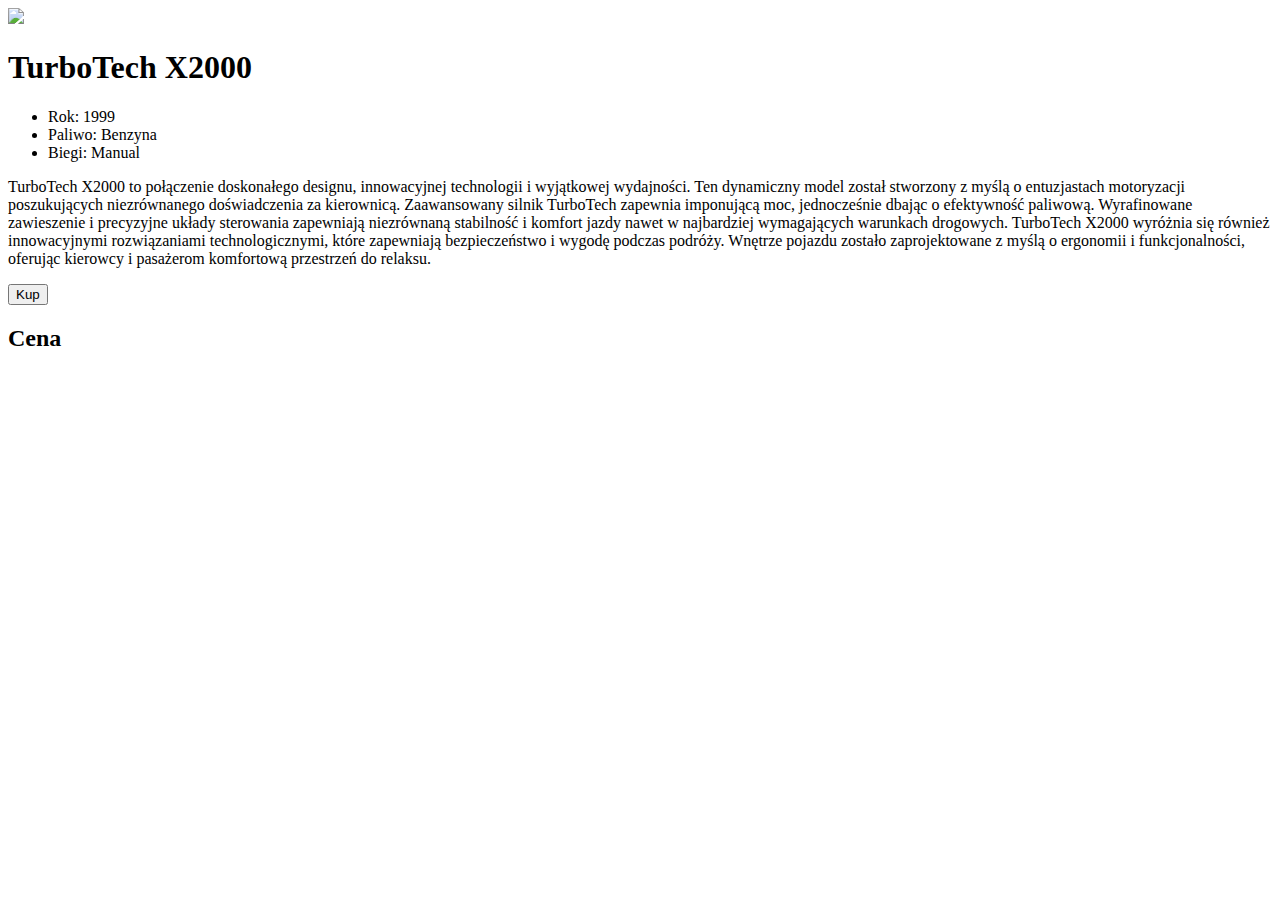
==== index.html @ 0b49db0c "praca praca" ====
<!DOCTYPE html>
<html lang="en">
<head>
    <meta charset="UTF-8">
    <meta name="viewport" content="width=device-width, initial-scale=1.0">
    <title>Document</title>
</head>
<body>


    <header></header>

    <section class="sectionpodstronaart">
        <!-- <div class="sectionpodstronaart2">
            <div class="toppodstronaart">
                <div class="zdjęciaart">
                    <div id="zdjęcie">
    
                    </div>
                </div>
    
                <div class="opispodstronaart">
                    <div class="informationsart">
                        <div id="tytul">
    
                        </div>
                        <div id="opis">
            
                        </div>
                    </div>
                </div>
            </div>
        </div>
        
        <div class="bottompodstronaart">
            <div>
                <button class="">
                    Kup
                </button>
                <h2 class="cenapodstronaart" id="cena">
                    Cena
                </h2>
            </div>
        </div> -->
        
    </section>
        
    
</body>
</html>

<script>
     function oferta(){
        // let oferta = [
        //     {
        //         tytul: "TurboTech X2000",
        //         opis: " TurboTech X2000 to połączenie doskonałego designu, innowacyjnej technologii i wyjątkowej wydajności. Ten dynamiczny model został stworzony z myślą o entuzjastach motoryzacji poszukujących niezrównanego doświadczenia za kierownicą. Zaawansowany silnik TurboTech zapewnia imponującą moc, jednocześnie dbając o efektywność paliwową. Wyrafinowane zawieszenie i precyzyjne układy sterowania zapewniają niezrównaną stabilność i komfort jazdy nawet w najbardziej wymagających warunkach drogowych. TurboTech X2000 wyróżnia się również innowacyjnymi rozwiązaniami technologicznymi, które zapewniają bezpieczeństwo i wygodę podczas podróży. Wnętrze pojazdu zostało zaprojektowane z myślą o ergonomii i funkcjonalności, oferując kierowcy i pasażerom komfortową przestrzeń do relaksu.",
        //         url: "https://static.scientificamerican.com/sciam/cache/file/2AE14CDD-1265-470C-9B15F49024186C10_source.jpg?w=600",
        //         nazwa: "Fiat 126 Maluch",
        //         rok: "1999",
        //         biegi: "Manual",
        //         paliwo: "Benzyna",
        //         cena: 1000
        //     },
            
        // ]
        // for(i=0; i<oferta.length; i++){
        //     let tytul = oferta[i].tytul;
        //     let opis = oferta[i].opis;
        //     let url = oferta[i].url;
        //     let rok1 = oferta[i].rok;
        //     let biegi1 = oferta[i].biegi;
        //     let paliwo1 = oferta[i].paliwo;


        //     let div_1 = document.createElement("div")
        //     let div_2 = document.createElement("div")
        //     let div_3 = document.createElement("div")
        //     let div_4 = document.createElement("div")
        //     let div_5 = document.createElement("div")
        //     let div_6 = document.createElement("div")
        //     let div_7 = document.createElement("div")
        //     let div_8 = document.createElement("div")
        //     let div_9 = document.createElement("div")
        //     let div_10 = document.createElement("div")


        //     let h2 = document.createElement("h2")
        //     let p = document.createElement("p")
        //     let img = document.createElement("img")
        //     let opis_lista = document.createElement("ul")
        //     let rok = document.createElement("li");
        //     let biegi = document.createElement("li");
        //     let paliwo = document.createElement("li");

        //     // rok.classList.add("rok");
        //     // biegi.classList.add("biegi");
        //     // paliwo.classList.add("paliwo");

        //     div_1.classList.add("sectionpodstronaart2")
        //     div_2.classList.add("toppodstronaart")
        //     div_3.classList.add("zdjęciaart")
        //     div_4.classList.add("zdjęcie")
        //     div_5.classList.add("opispodstronaart")
        //     div_6.classList.add("informationsart")
        //     div_7.classList.add("tytul")
        //     div_8.classList.add("opis")
        //     div_9.classList.add("bottompodstronaart")
        //     // div_10.classList.add("")

        //     h2.innerText = tytul;
        //     p.innerText = opis;
        //     img.src = url;
        //     rok.innerText = rok1;
        //     biegi.innerText = biegi1;
        //     paliwo.innerText = paliwo1;


            
            
            
        //     document.getElementById("section").appendChild(div_1).appendChild(div_2).appendChild(div_3).appendChild(div_4).appendChild(img)

        //     document.getElementById("section").appendChild(div_1).appendChild(div_2).appendChild(div_5).appendChild(div_6).appendChild(div_7).appendChild(tytul)

        //     document.getElementById("section").appendChild(div_1).appendChild(div_2).appendChild(div_5).appendChild(div_6).appendChild(div_8).appendChild(opis)

        //     document.getElementById("section").appendChild(div_1).appendChild(div_9).appendChild(cena)



        // }

            let oferta = [
                {
                    url: "https://www.dolina-noteci.pl/data/include/img/news/1674561198.jpg",
                    tytul: "TurboTech X2000",
                    rok: "1999",
                    biegi: "Manual",
                    paliwo: "Benzyna",
                    cena: 1000,
                    opis: " TurboTech X2000 to połączenie doskonałego designu, innowacyjnej technologii i wyjątkowej wydajności. Ten dynamiczny model został stworzony z myślą o entuzjastach motoryzacji poszukujących niezrównanego doświadczenia za kierownicą. Zaawansowany silnik TurboTech zapewnia imponującą moc, jednocześnie dbając o efektywność paliwową. Wyrafinowane zawieszenie i precyzyjne układy sterowania zapewniają niezrównaną stabilność i komfort jazdy nawet w najbardziej wymagających warunkach drogowych. TurboTech X2000 wyróżnia się również innowacyjnymi rozwiązaniami technologicznymi, które zapewniają bezpieczeństwo i wygodę podczas podróży. Wnętrze pojazdu zostało zaprojektowane z myślą o ergonomii i funkcjonalności, oferując kierowcy i pasażerom komfortową przestrzeń do relaksu.",
                }
            ]

            let singleProduct = document.querySelector(".sectionpodstronaart");
            for(let i = 0; i<oferta.length; i++){
                let newProduct = document.createElement("article")
                newProduct.innerHTML = `
                <div class="sectionpodstronaart2">
                    <div class="toppodstronaart">
                        <div class="zdjęciaart">
                            <div id="zdjęcie">
                                <img src="${oferta[i].url}">
                            </div>
                        </div>
                    
                        <div class="opispodstronaart">
                            <div class="informationsart">
                                <div id="tytul">
                                    <h1>${oferta[i].tytul}</h1>
                                </div>
                                <div id="opis_div">
                                    <ul id="lista">
                                        <li>Rok: ${oferta[i].rok}</li>
                                        <li>Paliwo: ${oferta[i].paliwo}</li>
                                        <li>Biegi: ${oferta[i].biegi}</li>
                                    </ul>
                                    <p id="opis">
                                        ${oferta[i].opis}
                                    </p>
                                </div>
                            </div>
                        </div>
                    </div>
                </div>
                
                <div class="bottompodstronaart">
                    <div>
                        <button class="">
                            Kup
                        </button>
                        <h2 class="cenapodstronaart" id="cena">
                            Cena
                        </h2>
                    </div>
                </div>
                `;
                singleProduct.appendChild(newProduct);            
            }

     }

     oferta()
</script>
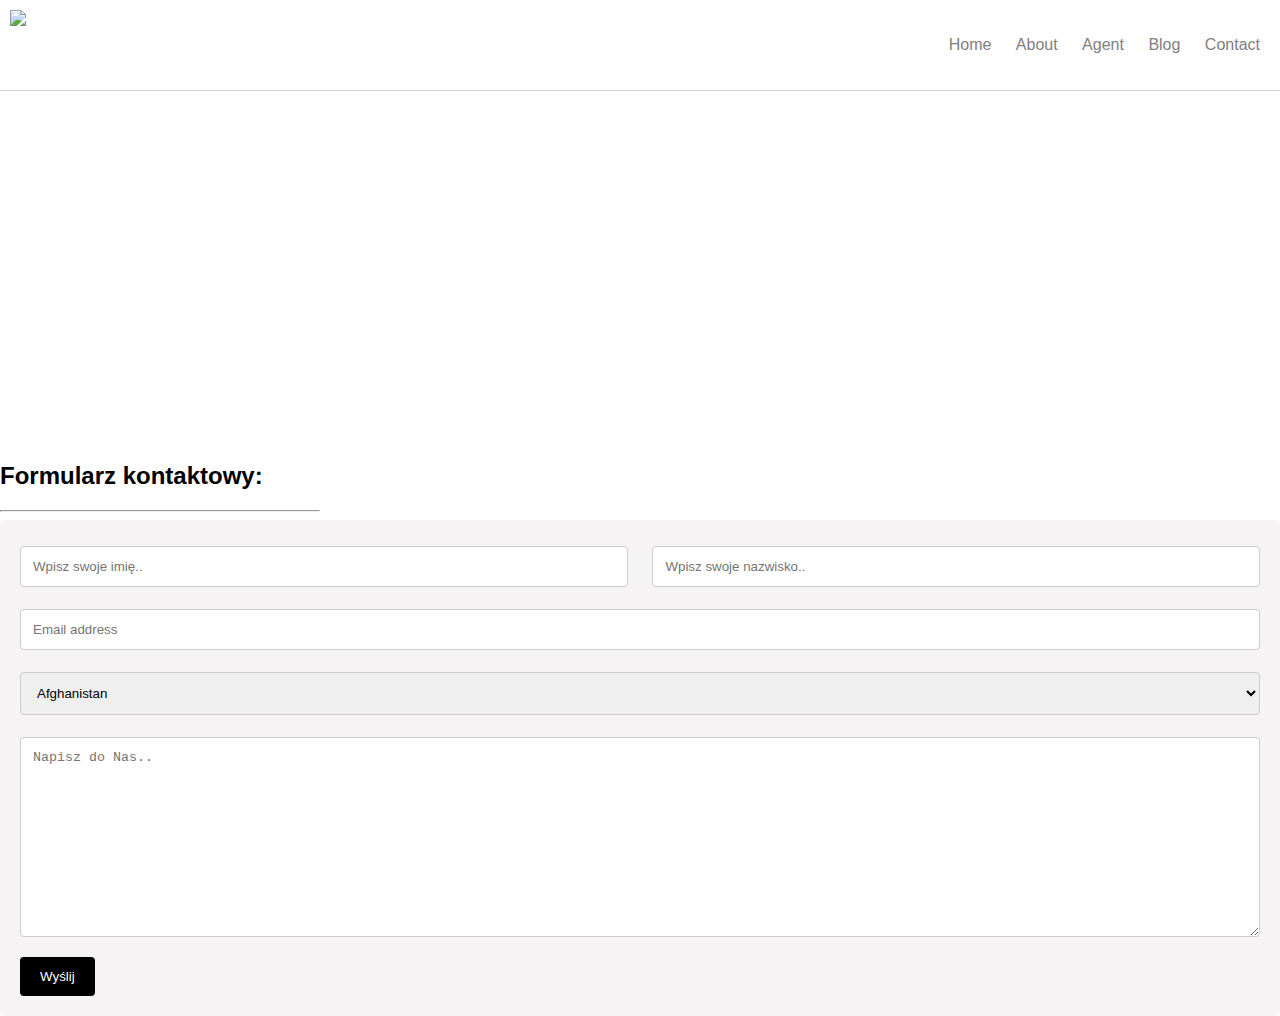
==== commit 7be1258b: "bomba" ====
--- a/index.html
+++ b/index.html
@@ -1,195 +1,295 @@
-<!DOCTYPE html>
-<html lang="en">
-<head>
-    <meta charset="UTF-8">
-    <meta name="viewport" content="width=device-width, initial-scale=1.0">
-    <title>Document</title>
-</head>
-<body>
-
-
-    <header></header>
-
-    <section class="sectionpodstronaart">
-        <!-- <div class="sectionpodstronaart2">
-            <div class="toppodstronaart">
-                <div class="zdjęciaart">
-                    <div id="zdjęcie">
-    
-                    </div>
-                </div>
-    
-                <div class="opispodstronaart">
-                    <div class="informationsart">
-                        <div id="tytul">
-    
-                        </div>
-                        <div id="opis">
-            
-                        </div>
-                    </div>
-                </div>
-            </div>
-        </div>
-        
-        <div class="bottompodstronaart">
-            <div>
-                <button class="">
-                    Kup
-                </button>
-                <h2 class="cenapodstronaart" id="cena">
-                    Cena
-                </h2>
-            </div>
-        </div> -->
-        
-    </section>
-        
-    
-</body>
-</html>
-
-<script>
-     function oferta(){
-        // let oferta = [
-        //     {
-        //         tytul: "TurboTech X2000",
-        //         opis: " TurboTech X2000 to połączenie doskonałego designu, innowacyjnej technologii i wyjątkowej wydajności. Ten dynamiczny model został stworzony z myślą o entuzjastach motoryzacji poszukujących niezrównanego doświadczenia za kierownicą. Zaawansowany silnik TurboTech zapewnia imponującą moc, jednocześnie dbając o efektywność paliwową. Wyrafinowane zawieszenie i precyzyjne układy sterowania zapewniają niezrównaną stabilność i komfort jazdy nawet w najbardziej wymagających warunkach drogowych. TurboTech X2000 wyróżnia się również innowacyjnymi rozwiązaniami technologicznymi, które zapewniają bezpieczeństwo i wygodę podczas podróży. Wnętrze pojazdu zostało zaprojektowane z myślą o ergonomii i funkcjonalności, oferując kierowcy i pasażerom komfortową przestrzeń do relaksu.",
-        //         url: "https://static.scientificamerican.com/sciam/cache/file/2AE14CDD-1265-470C-9B15F49024186C10_source.jpg?w=600",
-        //         nazwa: "Fiat 126 Maluch",
-        //         rok: "1999",
-        //         biegi: "Manual",
-        //         paliwo: "Benzyna",
-        //         cena: 1000
-        //     },
-            
-        // ]
-        // for(i=0; i<oferta.length; i++){
-        //     let tytul = oferta[i].tytul;
-        //     let opis = oferta[i].opis;
-        //     let url = oferta[i].url;
-        //     let rok1 = oferta[i].rok;
-        //     let biegi1 = oferta[i].biegi;
-        //     let paliwo1 = oferta[i].paliwo;
-
-
-        //     let div_1 = document.createElement("div")
-        //     let div_2 = document.createElement("div")
-        //     let div_3 = document.createElement("div")
-        //     let div_4 = document.createElement("div")
-        //     let div_5 = document.createElement("div")
-        //     let div_6 = document.createElement("div")
-        //     let div_7 = document.createElement("div")
-        //     let div_8 = document.createElement("div")
-        //     let div_9 = document.createElement("div")
-        //     let div_10 = document.createElement("div")
-
-
-        //     let h2 = document.createElement("h2")
-        //     let p = document.createElement("p")
-        //     let img = document.createElement("img")
-        //     let opis_lista = document.createElement("ul")
-        //     let rok = document.createElement("li");
-        //     let biegi = document.createElement("li");
-        //     let paliwo = document.createElement("li");
-
-        //     // rok.classList.add("rok");
-        //     // biegi.classList.add("biegi");
-        //     // paliwo.classList.add("paliwo");
-
-        //     div_1.classList.add("sectionpodstronaart2")
-        //     div_2.classList.add("toppodstronaart")
-        //     div_3.classList.add("zdjęciaart")
-        //     div_4.classList.add("zdjęcie")
-        //     div_5.classList.add("opispodstronaart")
-        //     div_6.classList.add("informationsart")
-        //     div_7.classList.add("tytul")
-        //     div_8.classList.add("opis")
-        //     div_9.classList.add("bottompodstronaart")
-        //     // div_10.classList.add("")
-
-        //     h2.innerText = tytul;
-        //     p.innerText = opis;
-        //     img.src = url;
-        //     rok.innerText = rok1;
-        //     biegi.innerText = biegi1;
-        //     paliwo.innerText = paliwo1;
-
-
-            
-            
-            
-        //     document.getElementById("section").appendChild(div_1).appendChild(div_2).appendChild(div_3).appendChild(div_4).appendChild(img)
-
-        //     document.getElementById("section").appendChild(div_1).appendChild(div_2).appendChild(div_5).appendChild(div_6).appendChild(div_7).appendChild(tytul)
-
-        //     document.getElementById("section").appendChild(div_1).appendChild(div_2).appendChild(div_5).appendChild(div_6).appendChild(div_8).appendChild(opis)
-
-        //     document.getElementById("section").appendChild(div_1).appendChild(div_9).appendChild(cena)
-
-
-
-        // }
-
-            let oferta = [
-                {
-                    url: "https://www.dolina-noteci.pl/data/include/img/news/1674561198.jpg",
-                    tytul: "TurboTech X2000",
-                    rok: "1999",
-                    biegi: "Manual",
-                    paliwo: "Benzyna",
-                    cena: 1000,
-                    opis: " TurboTech X2000 to połączenie doskonałego designu, innowacyjnej technologii i wyjątkowej wydajności. Ten dynamiczny model został stworzony z myślą o entuzjastach motoryzacji poszukujących niezrównanego doświadczenia za kierownicą. Zaawansowany silnik TurboTech zapewnia imponującą moc, jednocześnie dbając o efektywność paliwową. Wyrafinowane zawieszenie i precyzyjne układy sterowania zapewniają niezrównaną stabilność i komfort jazdy nawet w najbardziej wymagających warunkach drogowych. TurboTech X2000 wyróżnia się również innowacyjnymi rozwiązaniami technologicznymi, które zapewniają bezpieczeństwo i wygodę podczas podróży. Wnętrze pojazdu zostało zaprojektowane z myślą o ergonomii i funkcjonalności, oferując kierowcy i pasażerom komfortową przestrzeń do relaksu.",
-                }
-            ]
-
-            let singleProduct = document.querySelector(".sectionpodstronaart");
-            for(let i = 0; i<oferta.length; i++){
-                let newProduct = document.createElement("article")
-                newProduct.innerHTML = `
-                <div class="sectionpodstronaart2">
-                    <div class="toppodstronaart">
-                        <div class="zdjęciaart">
-                            <div id="zdjęcie">
-                                <img src="${oferta[i].url}">
-                            </div>
-                        </div>
-                    
-                        <div class="opispodstronaart">
-                            <div class="informationsart">
-                                <div id="tytul">
-                                    <h1>${oferta[i].tytul}</h1>
-                                </div>
-                                <div id="opis_div">
-                                    <ul id="lista">
-                                        <li>Rok: ${oferta[i].rok}</li>
-                                        <li>Paliwo: ${oferta[i].paliwo}</li>
-                                        <li>Biegi: ${oferta[i].biegi}</li>
-                                    </ul>
-                                    <p id="opis">
-                                        ${oferta[i].opis}
-                                    </p>
-                                </div>
-                            </div>
-                        </div>
-                    </div>
-                </div>
-                
-                <div class="bottompodstronaart">
-                    <div>
-                        <button class="">
-                            Kup
-                        </button>
-                        <h2 class="cenapodstronaart" id="cena">
-                            Cena
-                        </h2>
-                    </div>
-                </div>
-                `;
-                singleProduct.appendChild(newProduct);            
-            }
-
-     }
-
-     oferta()
-</script>+<!DOCTYPE html>
+<html lang="en">
+<head>
+   <meta charset="UTF-8">
+   <meta name="viewport" content="width=device-width, initial-scale=1.0">
+   <link rel="stylesheet" href="style.css">
+   <title>CarNirvana</title>
+   <link rel="shortcut icon" href="CarNirvana.png" type="image/x-icon">
+</head>
+<body>
+   <div class="nav">
+      <div class="img"><img src="CarNirvana.png"></div>
+      <label for="toggle">&#9776;</label>
+      <input type="checkbox" id="toggle"/>
+      <div class="menu">
+        <a href="#">Home</a>
+        <a href="#">About</a>
+        <a href="#">Agent</a>
+        <a href="#">Blog</a>
+        <a href="#">Contact</a>
+      </div>
+    </div>
+    <iframe src="https://www.google.com/maps/embed?pb=!1m18!1m12!1m3!1d2565.8667172950763!2d18.94404737691562!3d49.976358021385614!2m3!1f0!2f0!3f0!3m2!1i1024!2i768!4f13.1!3m3!1m2!1s0x4716bae8e68c683f%3A0xe7ca649ca60dbdd!2sPZS%20Nr%201!5e0!3m2!1sen!2spl!4v1711009050801!5m2!1sen!2spl" width="100%" height="450" style="border:0;" allowfullscreen="" loading="lazy" referrerpolicy="no-referrer-when-downgrade"></iframe>
+  <div class="contact_us">
+      <div class="con">
+          <h2>Formularz kontaktowy: </h2>
+          <hr>
+      </div>
+      <div class="kontakt">
+          <div class="formularz">
+              <form action="#" class="contactForm">
+                  <div class="form">
+                      <div class="form-group">
+                          <input type="text" id="fname" name="firstname" placeholder="Wpisz swoje imię.." required>
+                      </div>
+                      <div class="form-group-2">
+                          <input type="text" id="lname" name="lastname" placeholder="Wpisz swoje nazwisko.." required>
+                      </div>
+                  </div>
+
+                      <input type="email" placeholder="Email address" name="mail" required>
+                  </label>
+
+                  <select id="country" name="country" required>
+                      <option value="Afghanistan">Afghanistan</option>
+                      <option value="Åland Islands">Åland Islands</option>
+                      <option value="Albania">Albania</option>
+                      <option value="Algeria">Algeria</option>
+                      <option value="American Samoa">American Samoa</option>
+                      <option value="Andorra">Andorra</option>
+                      <option value="Angola">Angola</option>
+                      <option value="Anguilla">Anguilla</option>
+                      <option value="Antarctica">Antarctica</option>
+                      <option value="Antigua and Barbuda">Antigua and Barbuda</option>
+                      <option value="Argentina">Argentina</option>
+                      <option value="Armenia">Armenia</option>
+                      <option value="Aruba">Aruba</option>
+                      <option value="Australia">Australia</option>
+                      <option value="Austria">Austria</option>
+                      <option value="Azerbaijan">Azerbaijan</option>
+                      <option value="Bahamas">Bahamas</option>
+                      <option value="Bahrain">Bahrain</option>
+                      <option value="Bangladesh">Bangladesh</option>
+                      <option value="Barbados">Barbados</option>
+                      <option value="Belarus">Belarus</option>
+                      <option value="Belgium">Belgium</option>
+                      <option value="Belize">Belize</option>
+                      <option value="Benin">Benin</option>
+                      <option value="Bermuda">Bermuda</option>
+                      <option value="Bhutan">Bhutan</option>
+                      <option value="Bolivia">Bolivia</option>
+                      <option value="Bosnia and Herzegovina">Bosnia and Herzegovina</option>
+                      <option value="Botswana">Botswana</option>
+                      <option value="Bouvet Island">Bouvet Island</option>
+                      <option value="Brazil">Brazil</option>
+                      <option value="British Indian Ocean Territory">British Indian Ocean Territory</option>
+                      <option value="Brunei Darussalam">Brunei Darussalam</option>
+                      <option value="Bulgaria">Bulgaria</option>
+                      <option value="Burkina Faso">Burkina Faso</option>
+                      <option value="Burundi">Burundi</option>
+                      <option value="Cambodia">Cambodia</option>
+                      <option value="Cameroon">Cameroon</option>
+                      <option value="Canada">Canada</option>
+                      <option value="Cape Verde">Cape Verde</option>
+                      <option value="Cayman Islands">Cayman Islands</option>
+                      <option value="Central African Republic">Central African Republic</option>
+                      <option value="Chad">Chad</option>
+                      <option value="Chile">Chile</option>
+                      <option value="China">China</option>
+                      <option value="Christmas Island">Christmas Island</option>
+                      <option value="Cocos (Keeling) Islands">Cocos (Keeling) Islands</option>
+                      <option value="Colombia">Colombia</option>
+                      <option value="Comoros">Comoros</option>
+                      <option value="Congo">Congo</option>
+                      <option value="Congo, The Democratic Republic of The">Congo, The Democratic Republic of The</option>
+                      <option value="Cook Islands">Cook Islands</option>
+                      <option value="Costa Rica">Costa Rica</option>
+                      <option value="Cote D'ivoire">Cote D'ivoire</option>
+                      <option value="Croatia">Croatia</option>
+                      <option value="Cuba">Cuba</option>
+                      <option value="Cyprus">Cyprus</option>
+                      <option value="Czech Republic">Czech Republic</option>
+                      <option value="Denmark">Denmark</option>
+                      <option value="Djibouti">Djibouti</option>
+                      <option value="Dominica">Dominica</option>
+                      <option value="Dominican Republic">Dominican Republic</option>
+                      <option value="Ecuador">Ecuador</option>
+                      <option value="Egypt">Egypt</option>
+                      <option value="El Salvador">El Salvador</option>
+                      <option value="Equatorial Guinea">Equatorial Guinea</option>
+                      <option value="Eritrea">Eritrea</option>
+                      <option value="Estonia">Estonia</option>
+                      <option value="Ethiopia">Ethiopia</option>
+                      <option value="Falkland Islands (Malvinas)">Falkland Islands (Malvinas)</option>
+                      <option value="Faroe Islands">Faroe Islands</option>
+                      <option value="Fiji">Fiji</option>
+                      <option value="Finland">Finland</option>
+                      <option value="France">France</option>
+                      <option value="French Guiana">French Guiana</option>
+                      <option value="French Polynesia">French Polynesia</option>
+                      <option value="French Southern Territories">French Southern Territories</option>
+                      <option value="Gabon">Gabon</option>
+                      <option value="Gambia">Gambia</option>
+                      <option value="Georgia">Georgia</option>
+                      <option value="Germany">Germany</option>
+                      <option value="Ghana">Ghana</option>
+                      <option value="Gibraltar">Gibraltar</option>
+                      <option value="Greece">Greece</option>
+                      <option value="Greenland">Greenland</option>
+                      <option value="Grenada">Grenada</option>
+                      <option value="Guadeloupe">Guadeloupe</option>
+                      <option value="Guam">Guam</option>
+                      <option value="Guatemala">Guatemala</option>
+                      <option value="Guernsey">Guernsey</option>
+                      <option value="Guinea">Guinea</option>
+                      <option value="Guinea-bissau">Guinea-bissau</option>
+                      <option value="Guyana">Guyana</option>
+                      <option value="Haiti">Haiti</option>
+                      <option value="Heard Island and Mcdonald Islands">Heard Island and Mcdonald Islands</option>
+                      <option value="Holy See (Vatican City State)">Holy See (Vatican City State)</option>
+                      <option value="Honduras">Honduras</option>
+                      <option value="Hong Kong">Hong Kong</option>
+                      <option value="Hungary">Hungary</option>
+                      <option value="Iceland">Iceland</option>
+                      <option value="India">India</option>
+                      <option value="Indonesia">Indonesia</option>
+                      <option value="Iran, Islamic Republic of">Iran, Islamic Republic of</option>
+                      <option value="Iraq">Iraq</option>
+                      <option value="Ireland">Ireland</option>
+                      <option value="Isle of Man">Isle of Man</option>
+                      <option value="Israel">Israel</option>
+                      <option value="Italy">Italy</option>
+                      <option value="Jamaica">Jamaica</option>
+                      <option value="Japan">Japan</option>
+                      <option value="Jersey">Jersey</option>
+                      <option value="Jordan">Jordan</option>
+                      <option value="Kazakhstan">Kazakhstan</option>
+                      <option value="Kenya">Kenya</option>
+                      <option value="Kiribati">Kiribati</option>
+                      <option value="Korea, Democratic People's Republic of">Korea, Democratic People's Republic of</option>
+                      <option value="Korea, Republic of">Korea, Republic of</option>
+                      <option value="Kuwait">Kuwait</option>
+                      <option value="Kyrgyzstan">Kyrgyzstan</option>
+                      <option value="Lao People's Democratic Republic">Lao People's Democratic Republic</option>
+                      <option value="Latvia">Latvia</option>
+                      <option value="Lebanon">Lebanon</option>
+                      <option value="Lesotho">Lesotho</option>
+                      <option value="Liberia">Liberia</option>
+                      <option value="Libyan Arab Jamahiriya">Libyan Arab Jamahiriya</option>
+                      <option value="Liechtenstein">Liechtenstein</option>
+                      <option value="Lithuania">Lithuania</option>
+                      <option value="Luxembourg">Luxembourg</option>
+                      <option value="Macao">Macao</option>
+                      <option value="Macedonia, The Former Yugoslav Republic of">Macedonia, The Former Yugoslav Republic of</option>
+                      <option value="Madagascar">Madagascar</option>
+                      <option value="Malawi">Malawi</option>
+                      <option value="Malaysia">Malaysia</option>
+                      <option value="Maldives">Maldives</option>
+                      <option value="Mali">Mali</option>
+                      <option value="Malta">Malta</option>
+                      <option value="Marshall Islands">Marshall Islands</option>
+                      <option value="Martinique">Martinique</option>
+                      <option value="Mauritania">Mauritania</option>
+                      <option value="Mauritius">Mauritius</option>
+                      <option value="Mayotte">Mayotte</option>
+                      <option value="Mexico">Mexico</option>
+                      <option value="Micronesia, Federated States of">Micronesia, Federated States of</option>
+                      <option value="Moldova, Republic of">Moldova, Republic of</option>
+                      <option value="Monaco">Monaco</option>
+                      <option value="Mongolia">Mongolia</option>
+                      <option value="Montenegro">Montenegro</option>
+                      <option value="Montserrat">Montserrat</option>
+                      <option value="Morocco">Morocco</option>
+                      <option value="Mozambique">Mozambique</option>
+                      <option value="Myanmar">Myanmar</option>
+                      <option value="Namibia">Namibia</option>
+                      <option value="Nauru">Nauru</option>
+                      <option value="Nepal">Nepal</option>
+                      <option value="Netherlands">Netherlands</option>
+                      <option value="Netherlands Antilles">Netherlands Antilles</option>
+                      <option value="New Caledonia">New Caledonia</option>
+                      <option value="New Zealand">New Zealand</option>
+                      <option value="Nicaragua">Nicaragua</option>
+                      <option value="Niger">Niger</option>
+                      <option value="Nigeria">Nigeria</option>
+                      <option value="Niue">Niue</option>
+                      <option value="Norfolk Island">Norfolk Island</option>
+                      <option value="Northern Mariana Islands">Northern Mariana Islands</option>
+                      <option value="Norway">Norway</option>
+                      <option value="Oman">Oman</option>
+                      <option value="Pakistan">Pakistan</option>
+                      <option value="Palau">Palau</option>
+                      <option value="Palestinian Territory, Occupied">Palestinian Territory, Occupied</option>
+                      <option value="Panama">Panama</option>
+                      <option value="Papua New Guinea">Papua New Guinea</option>
+                      <option value="Paraguay">Paraguay</option>
+                      <option value="Peru">Peru</option>
+                      <option value="Philippines">Philippines</option>
+                      <option value="Pitcairn">Pitcairn</option>
+                      <option value="Poland">Poland</option>
+                      <option value="Portugal">Portugal</option>
+                      <option value="Puerto Rico">Puerto Rico</option>
+                      <option value="Qatar">Qatar</option>
+                      <option value="Reunion">Reunion</option>
+                      <option value="Romania">Romania</option>
+                      <option value="Russian Federation">Russian Federation</option>
+                      <option value="Rwanda">Rwanda</option>
+                      <option value="Saint Helena">Saint Helena</option>
+                      <option value="Saint Kitts and Nevis">Saint Kitts and Nevis</option>
+                      <option value="Saint Lucia">Saint Lucia</option>
+                      <option value="Saint Pierre and Miquelon">Saint Pierre and Miquelon</option>
+                      <option value="Saint Vincent and The Grenadines">Saint Vincent and The Grenadines</option>
+                      <option value="Samoa">Samoa</option>
+                      <option value="San Marino">San Marino</option>
+                      <option value="Sao Tome and Principe">Sao Tome and Principe</option>
+                      <option value="Saudi Arabia">Saudi Arabia</option>
+                      <option value="Senegal">Senegal</option>
+                      <option value="Serbia">Serbia</option>
+                      <option value="Seychelles">Seychelles</option>
+                      <option value="Sierra Leone">Sierra Leone</option>
+                      <option value="Singapore">Singapore</option>
+                      <option value="Slovakia">Slovakia</option>
+                      <option value="Slovenia">Slovenia</option>
+                      <option value="Solomon Islands">Solomon Islands</option>
+                      <option value="Somalia">Somalia</option>
+                      <option value="South Africa">South Africa</option>
+                      <option value="South Georgia and The South Sandwich Islands">South Georgia and The South Sandwich Islands</option>
+                      <option value="Spain">Spain</option>
+                      <option value="Sri Lanka">Sri Lanka</option>
+                      <option value="Sudan">Sudan</option>
+                      <option value="Suriname">Suriname</option>
+                      <option value="Svalbard and Jan Mayen">Svalbard and Jan Mayen</option>
+                      <option value="Swaziland">Swaziland</option>
+                      <option value="Sweden">Sweden</option>
+                      <option value="Switzerland">Switzerland</option>
+                      <option value="Syrian Arab Republic">Syrian Arab Republic</option>
+                      <option value="Taiwan">Taiwan</option>
+                      <option value="Tajikistan">Tajikistan</option>
+                      <option value="Tanzania, United Republic of">Tanzania, United Republic of</option>
+                      <option value="Thailand">Thailand</option>
+                      <option value="Timor-leste">Timor-leste</option>
+                      <option value="Togo">Togo</option>
+                      <option value="Tokelau">Tokelau</option>
+                      <option value="Tonga">Tonga</option>
+                      <option value="Trinidad and Tobago">Trinidad and Tobago</option>
+                      <option value="Tunisia">Tunisia</option>
+                      <option value="Turkey">Turkey</option>
+                      <option value="Turkmenistan">Turkmenistan</option>
+                      <option value="Turks and Caicos Islands">Turks and Caicos Islands</option>
+                      <option value="Tuvalu">Tuvalu</option>
+                      <option value="Uganda">Uganda</option>
+                      <option value="Ukraine">Ukraine</option>
+                      <option value="United Arab Emirates">United Arab Emirates</option>
+                      <option value="United Kingdom">United Kingdom</option>
+                      <option value="United States">United States</option>
+                      <option value="United States Minor Outlying Islands">United States Minor Outlying Islands</option>
+                      <option value="Uruguay">Uruguay</option>
+                      <option value="Uzbekistan">Uzbekistan</option>
+                      <option value="Vanuatu">Vanuatu</option>
+                      <option value="Venezuela">Venezuela</option>
+                      <option value="Viet Nam">Viet Nam</option>
+                      <option value="Virgin Islands, British">Virgin Islands, British</option>
+                      <option value="Virgin Islands, U.S.">Virgin Islands, U.S.</option>
+                      <option value="Wallis and Futuna">Wallis and Futuna</option>
+                      <option value="Western Sahara">Western Sahara</option>
+                      <option value="Yemen">Yemen</option>
+                      <option value="Zambia">Zambia</option>
+                      <option value="Zimbabwe">Zimbabwe</option>
+                  </select>
+                  <textarea id="subject" name="subject" placeholder="Napisz do Nas.." style="height:200px" required></textarea>
+                  <input type="submit" value="Wyślij">
+              </form>
+          </div>
+</body>
+</html>--- a/style.css
+++ b/style.css
@@ -0,0 +1,149 @@
+html,body{
+   margin:0;
+   padding:0;
+   height:100%;
+   font-family:"helvetica",sans-serif;
+  }
+.nav{
+ border-bottom:1px solid lightgray;
+ text-align:right;
+ height:70px;
+ padding: 10px;
+ line-height:70px;
+ }
+.menu a{
+ clear:right;
+ text-decoration:none;  
+ color: grey;
+ margin:0px 10px;
+ line-height:70px;
+}
+
+label{
+ margin:0px 40px 0px 0px;
+ font-size:26px;
+ line-height:70px;
+ display:none;
+ width:26px;
+ float:right;
+}
+#toggle{
+ display:none;
+}
+
+@media only screen and (max-width:500px){
+   body{
+      overflow-x: hidden;
+   }
+ label{
+   display:block;
+   cursor:pointer;
+ }
+ .menu{
+   text-align:center;
+   display:none;
+   z-index: 3;
+   background-color: white;
+   position: absolute;
+   width: 100%;
+   margin-top: 80px;
+ }
+ 
+ .menu a{
+   display:block;
+   border:1px solid grey;
+   margin:0px;
+   padding: 10px;
+   width: 100%;
+ }
+ 
+ #toggle:checked+.menu{
+   display:block;
+
+ }
+}
+.img img{
+   height: 70px;
+   width: auto;
+   float: left;
+   cursor: pointer;
+}
+
+iframe{
+   margin-top: 2.5%;
+   width: 100%;
+   height: 35vh;
+   border-radius: 16px;
+}
+
+   .contactTypes{
+       padding-top: 40px;
+       display: flex;
+   }
+   .contactTypes ul{
+       list-style: none;
+       display: block;
+   }
+   .contactTypes ul li{
+       font-size: 1.6em;
+       display: flex;
+       padding-bottom: 20px;
+   }
+   .contactTypes ul li img{
+       height: 30px;
+       width: auto;
+       margin-right: 15px;
+   }
+
+   .formularz{
+       margin: auto;
+   }
+   .contactForm input[type=text], select, textarea {
+       width: 100%;
+       padding: 12px;
+       border: 1px solid #ccc;
+       border-radius: 4px;
+       box-sizing: border-box;
+       margin-top: 6px;
+       margin-bottom: 16px;
+       resize: vertical;
+   }
+   .contactForm input[type=email], select, textarea {
+       width: 100%;
+       padding: 12px;
+       border: 1px solid #ccc;
+       border-radius: 4px;
+       box-sizing: border-box;
+       margin-top: 6px;
+       margin-bottom: 16px;
+       resize: vertical;
+   }
+
+   .contactForm input[type=submit] {
+       color: white;
+       background-color: black;
+       padding: 12px 20px;
+       border: none;
+       border-radius: 4px;
+       cursor: pointer;
+   }
+
+   .contactForm {
+       border-radius: 5px;
+       background-color: rgb(245, 243, 243);
+       padding: 20px;
+       margin: auto;
+   }
+
+   .form{
+       display: flex;
+       justify-content: space-between;
+   }
+
+   .form-group, .form-group-2{
+       width: 49%;
+   }
+
+   .con{
+       width: 25%;
+   }
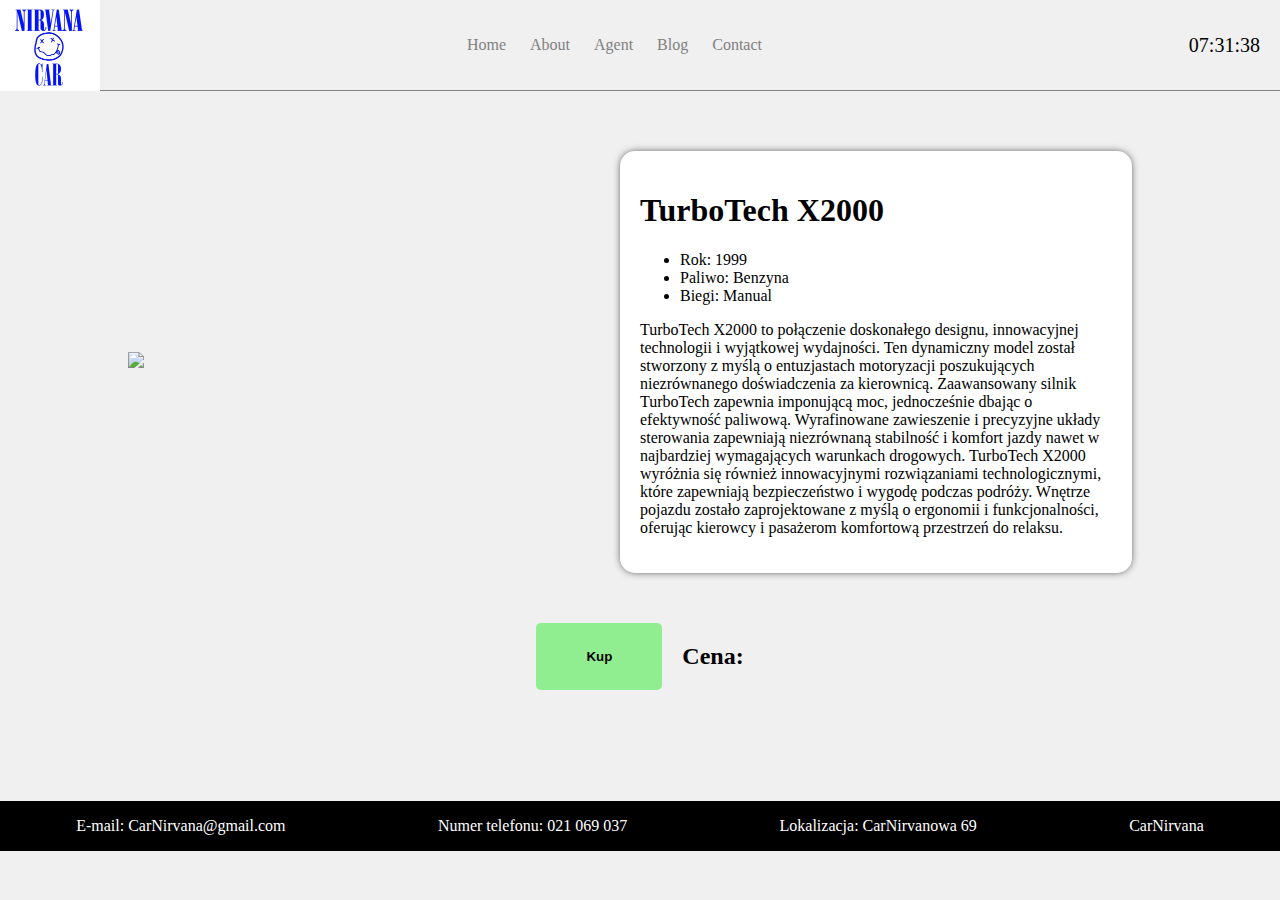
==== commit a2476ab8: "konieclekcji" ====
--- a/index.html
+++ b/index.html
@@ -1,295 +1,241 @@
-<!DOCTYPE html>
-<html lang="en">
-<head>
-   <meta charset="UTF-8">
-   <meta name="viewport" content="width=device-width, initial-scale=1.0">
-   <link rel="stylesheet" href="style.css">
-   <title>CarNirvana</title>
-   <link rel="shortcut icon" href="CarNirvana.png" type="image/x-icon">
-</head>
-<body>
-   <div class="nav">
-      <div class="img"><img src="CarNirvana.png"></div>
-      <label for="toggle">&#9776;</label>
-      <input type="checkbox" id="toggle"/>
-      <div class="menu">
-        <a href="#">Home</a>
-        <a href="#">About</a>
-        <a href="#">Agent</a>
-        <a href="#">Blog</a>
-        <a href="#">Contact</a>
-      </div>
-    </div>
-    <iframe src="https://www.google.com/maps/embed?pb=!1m18!1m12!1m3!1d2565.8667172950763!2d18.94404737691562!3d49.976358021385614!2m3!1f0!2f0!3f0!3m2!1i1024!2i768!4f13.1!3m3!1m2!1s0x4716bae8e68c683f%3A0xe7ca649ca60dbdd!2sPZS%20Nr%201!5e0!3m2!1sen!2spl!4v1711009050801!5m2!1sen!2spl" width="100%" height="450" style="border:0;" allowfullscreen="" loading="lazy" referrerpolicy="no-referrer-when-downgrade"></iframe>
-  <div class="contact_us">
-      <div class="con">
-          <h2>Formularz kontaktowy: </h2>
-          <hr>
-      </div>
-      <div class="kontakt">
-          <div class="formularz">
-              <form action="#" class="contactForm">
-                  <div class="form">
-                      <div class="form-group">
-                          <input type="text" id="fname" name="firstname" placeholder="Wpisz swoje imię.." required>
-                      </div>
-                      <div class="form-group-2">
-                          <input type="text" id="lname" name="lastname" placeholder="Wpisz swoje nazwisko.." required>
-                      </div>
-                  </div>
-
-                      <input type="email" placeholder="Email address" name="mail" required>
-                  </label>
-
-                  <select id="country" name="country" required>
-                      <option value="Afghanistan">Afghanistan</option>
-                      <option value="Åland Islands">Åland Islands</option>
-                      <option value="Albania">Albania</option>
-                      <option value="Algeria">Algeria</option>
-                      <option value="American Samoa">American Samoa</option>
-                      <option value="Andorra">Andorra</option>
-                      <option value="Angola">Angola</option>
-                      <option value="Anguilla">Anguilla</option>
-                      <option value="Antarctica">Antarctica</option>
-                      <option value="Antigua and Barbuda">Antigua and Barbuda</option>
-                      <option value="Argentina">Argentina</option>
-                      <option value="Armenia">Armenia</option>
-                      <option value="Aruba">Aruba</option>
-                      <option value="Australia">Australia</option>
-                      <option value="Austria">Austria</option>
-                      <option value="Azerbaijan">Azerbaijan</option>
-                      <option value="Bahamas">Bahamas</option>
-                      <option value="Bahrain">Bahrain</option>
-                      <option value="Bangladesh">Bangladesh</option>
-                      <option value="Barbados">Barbados</option>
-                      <option value="Belarus">Belarus</option>
-                      <option value="Belgium">Belgium</option>
-                      <option value="Belize">Belize</option>
-                      <option value="Benin">Benin</option>
-                      <option value="Bermuda">Bermuda</option>
-                      <option value="Bhutan">Bhutan</option>
-                      <option value="Bolivia">Bolivia</option>
-                      <option value="Bosnia and Herzegovina">Bosnia and Herzegovina</option>
-                      <option value="Botswana">Botswana</option>
-                      <option value="Bouvet Island">Bouvet Island</option>
-                      <option value="Brazil">Brazil</option>
-                      <option value="British Indian Ocean Territory">British Indian Ocean Territory</option>
-                      <option value="Brunei Darussalam">Brunei Darussalam</option>
-                      <option value="Bulgaria">Bulgaria</option>
-                      <option value="Burkina Faso">Burkina Faso</option>
-                      <option value="Burundi">Burundi</option>
-                      <option value="Cambodia">Cambodia</option>
-                      <option value="Cameroon">Cameroon</option>
-                      <option value="Canada">Canada</option>
-                      <option value="Cape Verde">Cape Verde</option>
-                      <option value="Cayman Islands">Cayman Islands</option>
-                      <option value="Central African Republic">Central African Republic</option>
-                      <option value="Chad">Chad</option>
-                      <option value="Chile">Chile</option>
-                      <option value="China">China</option>
-                      <option value="Christmas Island">Christmas Island</option>
-                      <option value="Cocos (Keeling) Islands">Cocos (Keeling) Islands</option>
-                      <option value="Colombia">Colombia</option>
-                      <option value="Comoros">Comoros</option>
-                      <option value="Congo">Congo</option>
-                      <option value="Congo, The Democratic Republic of The">Congo, The Democratic Republic of The</option>
-                      <option value="Cook Islands">Cook Islands</option>
-                      <option value="Costa Rica">Costa Rica</option>
-                      <option value="Cote D'ivoire">Cote D'ivoire</option>
-                      <option value="Croatia">Croatia</option>
-                      <option value="Cuba">Cuba</option>
-                      <option value="Cyprus">Cyprus</option>
-                      <option value="Czech Republic">Czech Republic</option>
-                      <option value="Denmark">Denmark</option>
-                      <option value="Djibouti">Djibouti</option>
-                      <option value="Dominica">Dominica</option>
-                      <option value="Dominican Republic">Dominican Republic</option>
-                      <option value="Ecuador">Ecuador</option>
-                      <option value="Egypt">Egypt</option>
-                      <option value="El Salvador">El Salvador</option>
-                      <option value="Equatorial Guinea">Equatorial Guinea</option>
-                      <option value="Eritrea">Eritrea</option>
-                      <option value="Estonia">Estonia</option>
-                      <option value="Ethiopia">Ethiopia</option>
-                      <option value="Falkland Islands (Malvinas)">Falkland Islands (Malvinas)</option>
-                      <option value="Faroe Islands">Faroe Islands</option>
-                      <option value="Fiji">Fiji</option>
-                      <option value="Finland">Finland</option>
-                      <option value="France">France</option>
-                      <option value="French Guiana">French Guiana</option>
-                      <option value="French Polynesia">French Polynesia</option>
-                      <option value="French Southern Territories">French Southern Territories</option>
-                      <option value="Gabon">Gabon</option>
-                      <option value="Gambia">Gambia</option>
-                      <option value="Georgia">Georgia</option>
-                      <option value="Germany">Germany</option>
-                      <option value="Ghana">Ghana</option>
-                      <option value="Gibraltar">Gibraltar</option>
-                      <option value="Greece">Greece</option>
-                      <option value="Greenland">Greenland</option>
-                      <option value="Grenada">Grenada</option>
-                      <option value="Guadeloupe">Guadeloupe</option>
-                      <option value="Guam">Guam</option>
-                      <option value="Guatemala">Guatemala</option>
-                      <option value="Guernsey">Guernsey</option>
-                      <option value="Guinea">Guinea</option>
-                      <option value="Guinea-bissau">Guinea-bissau</option>
-                      <option value="Guyana">Guyana</option>
-                      <option value="Haiti">Haiti</option>
-                      <option value="Heard Island and Mcdonald Islands">Heard Island and Mcdonald Islands</option>
-                      <option value="Holy See (Vatican City State)">Holy See (Vatican City State)</option>
-                      <option value="Honduras">Honduras</option>
-                      <option value="Hong Kong">Hong Kong</option>
-                      <option value="Hungary">Hungary</option>
-                      <option value="Iceland">Iceland</option>
-                      <option value="India">India</option>
-                      <option value="Indonesia">Indonesia</option>
-                      <option value="Iran, Islamic Republic of">Iran, Islamic Republic of</option>
-                      <option value="Iraq">Iraq</option>
-                      <option value="Ireland">Ireland</option>
-                      <option value="Isle of Man">Isle of Man</option>
-                      <option value="Israel">Israel</option>
-                      <option value="Italy">Italy</option>
-                      <option value="Jamaica">Jamaica</option>
-                      <option value="Japan">Japan</option>
-                      <option value="Jersey">Jersey</option>
-                      <option value="Jordan">Jordan</option>
-                      <option value="Kazakhstan">Kazakhstan</option>
-                      <option value="Kenya">Kenya</option>
-                      <option value="Kiribati">Kiribati</option>
-                      <option value="Korea, Democratic People's Republic of">Korea, Democratic People's Republic of</option>
-                      <option value="Korea, Republic of">Korea, Republic of</option>
-                      <option value="Kuwait">Kuwait</option>
-                      <option value="Kyrgyzstan">Kyrgyzstan</option>
-                      <option value="Lao People's Democratic Republic">Lao People's Democratic Republic</option>
-                      <option value="Latvia">Latvia</option>
-                      <option value="Lebanon">Lebanon</option>
-                      <option value="Lesotho">Lesotho</option>
-                      <option value="Liberia">Liberia</option>
-                      <option value="Libyan Arab Jamahiriya">Libyan Arab Jamahiriya</option>
-                      <option value="Liechtenstein">Liechtenstein</option>
-                      <option value="Lithuania">Lithuania</option>
-                      <option value="Luxembourg">Luxembourg</option>
-                      <option value="Macao">Macao</option>
-                      <option value="Macedonia, The Former Yugoslav Republic of">Macedonia, The Former Yugoslav Republic of</option>
-                      <option value="Madagascar">Madagascar</option>
-                      <option value="Malawi">Malawi</option>
-                      <option value="Malaysia">Malaysia</option>
-                      <option value="Maldives">Maldives</option>
-                      <option value="Mali">Mali</option>
-                      <option value="Malta">Malta</option>
-                      <option value="Marshall Islands">Marshall Islands</option>
-                      <option value="Martinique">Martinique</option>
-                      <option value="Mauritania">Mauritania</option>
-                      <option value="Mauritius">Mauritius</option>
-                      <option value="Mayotte">Mayotte</option>
-                      <option value="Mexico">Mexico</option>
-                      <option value="Micronesia, Federated States of">Micronesia, Federated States of</option>
-                      <option value="Moldova, Republic of">Moldova, Republic of</option>
-                      <option value="Monaco">Monaco</option>
-                      <option value="Mongolia">Mongolia</option>
-                      <option value="Montenegro">Montenegro</option>
-                      <option value="Montserrat">Montserrat</option>
-                      <option value="Morocco">Morocco</option>
-                      <option value="Mozambique">Mozambique</option>
-                      <option value="Myanmar">Myanmar</option>
-                      <option value="Namibia">Namibia</option>
-                      <option value="Nauru">Nauru</option>
-                      <option value="Nepal">Nepal</option>
-                      <option value="Netherlands">Netherlands</option>
-                      <option value="Netherlands Antilles">Netherlands Antilles</option>
-                      <option value="New Caledonia">New Caledonia</option>
-                      <option value="New Zealand">New Zealand</option>
-                      <option value="Nicaragua">Nicaragua</option>
-                      <option value="Niger">Niger</option>
-                      <option value="Nigeria">Nigeria</option>
-                      <option value="Niue">Niue</option>
-                      <option value="Norfolk Island">Norfolk Island</option>
-                      <option value="Northern Mariana Islands">Northern Mariana Islands</option>
-                      <option value="Norway">Norway</option>
-                      <option value="Oman">Oman</option>
-                      <option value="Pakistan">Pakistan</option>
-                      <option value="Palau">Palau</option>
-                      <option value="Palestinian Territory, Occupied">Palestinian Territory, Occupied</option>
-                      <option value="Panama">Panama</option>
-                      <option value="Papua New Guinea">Papua New Guinea</option>
-                      <option value="Paraguay">Paraguay</option>
-                      <option value="Peru">Peru</option>
-                      <option value="Philippines">Philippines</option>
-                      <option value="Pitcairn">Pitcairn</option>
-                      <option value="Poland">Poland</option>
-                      <option value="Portugal">Portugal</option>
-                      <option value="Puerto Rico">Puerto Rico</option>
-                      <option value="Qatar">Qatar</option>
-                      <option value="Reunion">Reunion</option>
-                      <option value="Romania">Romania</option>
-                      <option value="Russian Federation">Russian Federation</option>
-                      <option value="Rwanda">Rwanda</option>
-                      <option value="Saint Helena">Saint Helena</option>
-                      <option value="Saint Kitts and Nevis">Saint Kitts and Nevis</option>
-                      <option value="Saint Lucia">Saint Lucia</option>
-                      <option value="Saint Pierre and Miquelon">Saint Pierre and Miquelon</option>
-                      <option value="Saint Vincent and The Grenadines">Saint Vincent and The Grenadines</option>
-                      <option value="Samoa">Samoa</option>
-                      <option value="San Marino">San Marino</option>
-                      <option value="Sao Tome and Principe">Sao Tome and Principe</option>
-                      <option value="Saudi Arabia">Saudi Arabia</option>
-                      <option value="Senegal">Senegal</option>
-                      <option value="Serbia">Serbia</option>
-                      <option value="Seychelles">Seychelles</option>
-                      <option value="Sierra Leone">Sierra Leone</option>
-                      <option value="Singapore">Singapore</option>
-                      <option value="Slovakia">Slovakia</option>
-                      <option value="Slovenia">Slovenia</option>
-                      <option value="Solomon Islands">Solomon Islands</option>
-                      <option value="Somalia">Somalia</option>
-                      <option value="South Africa">South Africa</option>
-                      <option value="South Georgia and The South Sandwich Islands">South Georgia and The South Sandwich Islands</option>
-                      <option value="Spain">Spain</option>
-                      <option value="Sri Lanka">Sri Lanka</option>
-                      <option value="Sudan">Sudan</option>
-                      <option value="Suriname">Suriname</option>
-                      <option value="Svalbard and Jan Mayen">Svalbard and Jan Mayen</option>
-                      <option value="Swaziland">Swaziland</option>
-                      <option value="Sweden">Sweden</option>
-                      <option value="Switzerland">Switzerland</option>
-                      <option value="Syrian Arab Republic">Syrian Arab Republic</option>
-                      <option value="Taiwan">Taiwan</option>
-                      <option value="Tajikistan">Tajikistan</option>
-                      <option value="Tanzania, United Republic of">Tanzania, United Republic of</option>
-                      <option value="Thailand">Thailand</option>
-                      <option value="Timor-leste">Timor-leste</option>
-                      <option value="Togo">Togo</option>
-                      <option value="Tokelau">Tokelau</option>
-                      <option value="Tonga">Tonga</option>
-                      <option value="Trinidad and Tobago">Trinidad and Tobago</option>
-                      <option value="Tunisia">Tunisia</option>
-                      <option value="Turkey">Turkey</option>
-                      <option value="Turkmenistan">Turkmenistan</option>
-                      <option value="Turks and Caicos Islands">Turks and Caicos Islands</option>
-                      <option value="Tuvalu">Tuvalu</option>
-                      <option value="Uganda">Uganda</option>
-                      <option value="Ukraine">Ukraine</option>
-                      <option value="United Arab Emirates">United Arab Emirates</option>
-                      <option value="United Kingdom">United Kingdom</option>
-                      <option value="United States">United States</option>
-                      <option value="United States Minor Outlying Islands">United States Minor Outlying Islands</option>
-                      <option value="Uruguay">Uruguay</option>
-                      <option value="Uzbekistan">Uzbekistan</option>
-                      <option value="Vanuatu">Vanuatu</option>
-                      <option value="Venezuela">Venezuela</option>
-                      <option value="Viet Nam">Viet Nam</option>
-                      <option value="Virgin Islands, British">Virgin Islands, British</option>
-                      <option value="Virgin Islands, U.S.">Virgin Islands, U.S.</option>
-                      <option value="Wallis and Futuna">Wallis and Futuna</option>
-                      <option value="Western Sahara">Western Sahara</option>
-                      <option value="Yemen">Yemen</option>
-                      <option value="Zambia">Zambia</option>
-                      <option value="Zimbabwe">Zimbabwe</option>
-                  </select>
-                  <textarea id="subject" name="subject" placeholder="Napisz do Nas.." style="height:200px" required></textarea>
-                  <input type="submit" value="Wyślij">
-              </form>
-          </div>
-</body>
-</html>+<!DOCTYPE html>
+<html lang="en">
+<head>
+    <meta charset="UTF-8">
+    <meta name="viewport" content="width=device-width, initial-scale=1.0">
+    <title>Document</title>
+    <link rel="stylesheet" href="style.css"
+</head>
+<body>
+    <header>
+        <ul>
+            <div class="logo"><a href="index.html"><img src="img/CarNirvana.png"></a></div>
+            <div class="meny">
+                <label for="toggle">&#9776;</label>
+                <input type="checkbox" id="toggle"/>
+                <div class="menu">
+                <a href="#">Home</a>
+                <a href="#">About</a>
+                <a href="#">Agent</a>
+                <a href="#">Blog</a>
+                <a href="#">Contact</a>
+                </div>
+            </div>
+            <div id="zegar">
+                <div id="hours"></div>
+                <div id="minutes"></div>
+                <div id="seconds"></div>
+            </div>
+        </ul>
+    </header>
+    <section class="sectionpodstronaart">
+        <!-- <div class="sectionpodstronaart2">
+            <div class="toppodstronaart">
+                <div class="zdjęciaart">
+                    <div id="zdjęcie">
+    
+                    </div>
+                </div>
+    
+                <div class="opispodstronaart">
+                    <div class="informationsart">
+                        <div id="tytul">
+    
+                        </div>
+                        <div id="opis">
+            
+                        </div>
+                    </div>
+                </div>
+            </div>
+        </div>
+        
+        <div class="bottompodstronaart">
+            <div>
+                <button class="">
+                    Kup
+                </button>
+                <h2 class="cenapodstronaart" id="cena">
+                    Cena
+                </h2>
+            </div>
+        </div> -->
+        
+    </section>
+    <footer>
+        <ul>
+            <li>E-mail: CarNirvana@gmail.com</li>
+            <li>Numer telefonu: 021 069 037</li>
+            <li>Lokalizacja: CarNirvanowa 69</li>
+            <li>CarNirvana</li>
+        </ul>
+    </footer>
+</body>
+</html>
+
+<script>
+     function oferta(){
+        // let oferta = [
+        //     {
+        //         tytul: "TurboTech X2000",
+        //         opis: " TurboTech X2000 to połączenie doskonałego designu, innowacyjnej technologii i wyjątkowej wydajności. Ten dynamiczny model został stworzony z myślą o entuzjastach motoryzacji poszukujących niezrównanego doświadczenia za kierownicą. Zaawansowany silnik TurboTech zapewnia imponującą moc, jednocześnie dbając o efektywność paliwową. Wyrafinowane zawieszenie i precyzyjne układy sterowania zapewniają niezrównaną stabilność i komfort jazdy nawet w najbardziej wymagających warunkach drogowych. TurboTech X2000 wyróżnia się również innowacyjnymi rozwiązaniami technologicznymi, które zapewniają bezpieczeństwo i wygodę podczas podróży. Wnętrze pojazdu zostało zaprojektowane z myślą o ergonomii i funkcjonalności, oferując kierowcy i pasażerom komfortową przestrzeń do relaksu.",
+        //         url: "https://static.scientificamerican.com/sciam/cache/file/2AE14CDD-1265-470C-9B15F49024186C10_source.jpg?w=600",
+        //         nazwa: "Fiat 126 Maluch",
+        //         rok: "1999",
+        //         biegi: "Manual",
+        //         paliwo: "Benzyna",
+        //         cena: 1000
+        //     },
+            
+        // ]
+        // for(i=0; i<oferta.length; i++){
+        //     let tytul = oferta[i].tytul;
+        //     let opis = oferta[i].opis;
+        //     let url = oferta[i].url;
+        //     let rok1 = oferta[i].rok;
+        //     let biegi1 = oferta[i].biegi;
+        //     let paliwo1 = oferta[i].paliwo;
+
+
+        //     let div_1 = document.createElement("div")
+        //     let div_2 = document.createElement("div")
+        //     let div_3 = document.createElement("div")
+        //     let div_4 = document.createElement("div")
+        //     let div_5 = document.createElement("div")
+        //     let div_6 = document.createElement("div")
+        //     let div_7 = document.createElement("div")
+        //     let div_8 = document.createElement("div")
+        //     let div_9 = document.createElement("div")
+        //     let div_10 = document.createElement("div")
+
+
+        //     let h2 = document.createElement("h2")
+        //     let p = document.createElement("p")
+        //     let img = document.createElement("img")
+        //     let opis_lista = document.createElement("ul")
+        //     let rok = document.createElement("li");
+        //     let biegi = document.createElement("li");
+        //     let paliwo = document.createElement("li");
+
+        //     // rok.classList.add("rok");
+        //     // biegi.classList.add("biegi");
+        //     // paliwo.classList.add("paliwo");
+
+        //     div_1.classList.add("sectionpodstronaart2")
+        //     div_2.classList.add("toppodstronaart")
+        //     div_3.classList.add("zdjęciaart")
+        //     div_4.classList.add("zdjęcie")
+        //     div_5.classList.add("opispodstronaart")
+        //     div_6.classList.add("informationsart")
+        //     div_7.classList.add("tytul")
+        //     div_8.classList.add("opis")
+        //     div_9.classList.add("bottompodstronaart")
+        //     // div_10.classList.add("")
+
+        //     h2.innerText = tytul;
+        //     p.innerText = opis;
+        //     img.src = url;
+        //     rok.innerText = rok1;
+        //     biegi.innerText = biegi1;
+        //     paliwo.innerText = paliwo1;
+
+
+            
+            
+            
+        //     document.getElementById("section").appendChild(div_1).appendChild(div_2).appendChild(div_3).appendChild(div_4).appendChild(img)
+
+        //     document.getElementById("section").appendChild(div_1).appendChild(div_2).appendChild(div_5).appendChild(div_6).appendChild(div_7).appendChild(tytul)
+
+        //     document.getElementById("section").appendChild(div_1).appendChild(div_2).appendChild(div_5).appendChild(div_6).appendChild(div_8).appendChild(opis)
+
+        //     document.getElementById("section").appendChild(div_1).appendChild(div_9).appendChild(cena)
+
+
+
+        // }
+
+            let oferta = [
+                {
+                    url: "https://www.dolina-noteci.pl/data/include/img/news/1674561198.jpg",
+                    tytul: "TurboTech X2000",
+                    rok: "1999",
+                    biegi: "Manual",
+                    paliwo: "Benzyna",
+                    cena: 1000,
+                    opis: " TurboTech X2000 to połączenie doskonałego designu, innowacyjnej technologii i wyjątkowej wydajności. Ten dynamiczny model został stworzony z myślą o entuzjastach motoryzacji poszukujących niezrównanego doświadczenia za kierownicą. Zaawansowany silnik TurboTech zapewnia imponującą moc, jednocześnie dbając o efektywność paliwową. Wyrafinowane zawieszenie i precyzyjne układy sterowania zapewniają niezrównaną stabilność i komfort jazdy nawet w najbardziej wymagających warunkach drogowych. TurboTech X2000 wyróżnia się również innowacyjnymi rozwiązaniami technologicznymi, które zapewniają bezpieczeństwo i wygodę podczas podróży. Wnętrze pojazdu zostało zaprojektowane z myślą o ergonomii i funkcjonalności, oferując kierowcy i pasażerom komfortową przestrzeń do relaksu.",
+                }
+            ]
+
+            let singleProduct = document.querySelector(".sectionpodstronaart");
+            for(let i = 0; i<oferta.length; i++){
+                let newProduct = document.createElement("article")
+                newProduct.innerHTML = `
+                <div class="sectionpodstronaart2">
+                    <div class="toppodstronaart">
+                        <div class="zdjęciaart">
+                            <div id="zdjęcie">
+                                <img src="${oferta[i].url}">
+                            </div>
+                        </div>
+                    
+                        <div class="opispodstronaart">
+                            <div class="informationsart">
+                                <div id="tytul">
+                                    <h1>${oferta[i].tytul}</h1>
+                                </div>
+                                <div id="opis_div">
+                                    <ul id="lista">
+                                        <li>Rok: ${oferta[i].rok}</li>
+                                        <li>Paliwo: ${oferta[i].paliwo}</li>
+                                        <li>Biegi: ${oferta[i].biegi}</li>
+                                    </ul>
+                                    <p id="opis">
+                                        ${oferta[i].opis}
+                                    </p>
+                                </div>
+                            </div>
+                        </div>
+                    </div>
+                </div>
+                
+                <div class="bottompodstronaart">
+                    <div class="buy">
+                        <button class="kup">
+                            Kup
+                        </button>
+                        <h2 class="cenapodstronaart" id="cena">
+                            Cena:
+                        </h2>
+                    </div>
+                </div>
+                `;
+                singleProduct.appendChild(newProduct);            
+            }
+
+     }
+     oferta()
+
+     function updateClock(){
+            var now = new Date();
+            var hours = now.getHours();
+            var minutes = now.getMinutes();
+            var seconds = now.getSeconds();
+            
+            if(hours < 10){
+                hours = "0" + hours;
+            } 
+            else{
+                hours = hours;
+            }
+            minutes = (minutes < 10) ? "0" + minutes : minutes;
+            seconds = (seconds < 10) ? "0" + seconds : seconds;
+            
+            document.getElementById("hours").textContent = hours + ":";
+            document.getElementById("minutes").textContent = minutes + ":";
+            document.getElementById("seconds").textContent = seconds;
+        }
+        setInterval(updateClock, 1000)
+        
+        updateClock();
+</script>--- a/style.css
+++ b/style.css
@@ -1,149 +1,210 @@
-html,body{
-   margin:0;
-   padding:0;
-   height:100%;
-   font-family:"helvetica",sans-serif;
-  }
-.nav{
- border-bottom:1px solid lightgray;
- text-align:right;
- height:70px;
- padding: 10px;
- line-height:70px;
- }
-.menu a{
- clear:right;
- text-decoration:none;  
- color: grey;
- margin:0px 10px;
- line-height:70px;
-}
-
-label{
- margin:0px 40px 0px 0px;
- font-size:26px;
- line-height:70px;
- display:none;
- width:26px;
- float:right;
-}
-#toggle{
- display:none;
-}
-
-@media only screen and (max-width:500px){
-   body{
-      overflow-x: hidden;
-   }
- label{
-   display:block;
-   cursor:pointer;
- }
- .menu{
-   text-align:center;
-   display:none;
-   z-index: 3;
-   background-color: white;
-   position: absolute;
-   width: 100%;
-   margin-top: 80px;
- }
- 
- .menu a{
-   display:block;
-   border:1px solid grey;
-   margin:0px;
-   padding: 10px;
-   width: 100%;
- }
- 
- #toggle:checked+.menu{
-   display:block;
-
- }
-}
-.img img{
-   height: 70px;
-   width: auto;
-   float: left;
-   cursor: pointer;
-}
-
-iframe{
-   margin-top: 2.5%;
-   width: 100%;
-   height: 35vh;
-   border-radius: 16px;
-}
-
-   .contactTypes{
-       padding-top: 40px;
-       display: flex;
-   }
-   .contactTypes ul{
-       list-style: none;
-       display: block;
-   }
-   .contactTypes ul li{
-       font-size: 1.6em;
-       display: flex;
-       padding-bottom: 20px;
-   }
-   .contactTypes ul li img{
-       height: 30px;
-       width: auto;
-       margin-right: 15px;
-   }
-
-   .formularz{
-       margin: auto;
-   }
-   .contactForm input[type=text], select, textarea {
-       width: 100%;
-       padding: 12px;
-       border: 1px solid #ccc;
-       border-radius: 4px;
-       box-sizing: border-box;
-       margin-top: 6px;
-       margin-bottom: 16px;
-       resize: vertical;
-   }
-   .contactForm input[type=email], select, textarea {
-       width: 100%;
-       padding: 12px;
-       border: 1px solid #ccc;
-       border-radius: 4px;
-       box-sizing: border-box;
-       margin-top: 6px;
-       margin-bottom: 16px;
-       resize: vertical;
-   }
-
-   .contactForm input[type=submit] {
-       color: white;
-       background-color: black;
-       padding: 12px 20px;
-       border: none;
-       border-radius: 4px;
-       cursor: pointer;
-   }
-
-   .contactForm {
-       border-radius: 5px;
-       background-color: rgb(245, 243, 243);
-       padding: 20px;
-       margin: auto;
-   }
-
-   .form{
-       display: flex;
-       justify-content: space-between;
-   }
-
-   .form-group, .form-group-2{
-       width: 49%;
-   }
-
-   .con{
-       width: 25%;
-   }
+body{
+    padding: 0;
+    margin: 0;
+    box-sizing: border-box;
+    background-color: rgb(240, 240, 240);
+}
+header{
+    width: 100%;
+    border-bottom: gray 1px solid;
+    margin-bottom: 10px;
+}
+.logo{
+    height: 90px;
+}
+.logo img{
+    width: 100%;
+    padding: 0px;
+    margin: 0px;
+    transition: 2.5s;
+}
+.logo img:hover{
+    filter: invert(100%);
+    transition: 2.5s;
+}
+header ul{
+    display: flex;
+    justify-content: space-between;
+    padding: 0px;
+    margin: 0px;
+}
+header li{
+    display: flex;
+    align-items: center;
+    list-style: none;
+}
+.logo{
+    width: 100px
+}
+header a{
+    width: 100px;
+}
+#zegar{
+    font-size: 20px;
+    display: flex;
+    margin-right: 20px;
+}
+#zegar div{
+    display: flex;
+    align-items: center;
+}
+.meny{
+    margin:0px 30px 0px 0px;
+    display: flex;
+    align-items: center;
+}
+.menu a:hover{
+    text-decoration: underline;
+}
+.menu{
+    margin:0px 30px 0px 0px;
+    }
+.menu a{
+    clear:right;
+    text-decoration:none;  
+    color: grey;
+    margin:0px 10px;
+    line-height:70px;
+}
+label{
+    margin:0px 40px 0px 0px;
+    font-size:26px;
+    line-height:70px;
+    display:none;
+    width:26px;
+    float:right;
+}
+#toggle{
+    display:none;
+}
+.sectionpodstronaart{
+    width: 100%;
+    justify-content: center;
+    text-align: center;
+    display: block;
+}
+.sectionpodstronaart2{
+    width: 100%;
+    justify-content: center;
+    text-align: center;
+    display: flex;
+}
+.toppodstronaart{
+    justify-content: center;
+    text-align: center;
+    display: flex;
+    margin-top: 50px;
+    width: 80%
+}
+.zdjęciaart{
+    width: 50%;
+    display: flex;
+    align-items: center;
+    margin: 0;
+}
+#zdjęcie img{
+    width: 100%;
+}
+.opispodstronaart{
+    border-radius: 15px;
+    padding: 20px;
+    text-align: left;
+    width: 50%;
+    margin: 0 20px;
+    background-color: white;
+-webkit-box-shadow: 0px 0px 8px -2px rgb(26, 26, 26);
+-moz-box-shadow: 0px 0px 8px -2px rgb(49, 49, 49);
+box-shadow: 0px 0px 8px -2px rgb(24, 24, 24);
+}
+.bottompodstronaart{
+    margin: 50px 0 50px 0;
+    display: flex;
+    justify-content: center;
+    text-align: center;
+}
+.buy{
+    display: flex;
+    margin-bottom: 10px;
+}
+.bottompodstronaart button{
+    padding: 5px 50px;
+    background-color: lightgreen;
+    margin: 0 20px 0 0;
+    font-weight: bold;
+    border-radius: 5px;
+    border: 0;
+    cursor: pointer;
+}
+footer{
+    background-color: black;
+    width: 100%;
+    margin-top: 101px;
+}
+footer li{
+    list-style: none;
+    color: white;
+}
+footer ul{
+    padding: 0px;
+    margin: 0px;
+    display: flex;
+    justify-content: space-around;
+    align-items: center;
+    height: 50px;
+}
+@media only screen and (max-width:500px){
+    label{
+        display:block;
+        cursor:pointer;
+    }
+    .menu{
+        margin-top: 90px;
+        position: absolute;
+        background-color: aliceblue;
+        width:100%;
+        text-align:center;
+        display:none;
+    }
+    .menu a{
+        display:block;
+        border:1px solid grey;
+        margin:0px;
+        width: 100%;
+    }
+    #toggle:checked+.menu{
+        display:block;
+    }
+    .meny{
+    width: 100%;
+    }
+    header{
+        display: flex;
+        width: 100%;
+        height: 110px;
+      }
+      header ul{
+        display: flex;
+        width: 100%;
+        justify-content: space-between;
+      }
+      header .logo{
+        order: 1;
+        position: absolute;
+      }
+      header #zegar{
+        order: 2;
+        display: none;
+      }
+      header .meny{
+        order: 3;
+        display: block;
+        margin: 0px;
+        padding: 0px;
+      }
+      header .menu{
+        margin-right: 30px;
+      }
+      header label{
+        margin: 0px;
+      }
+}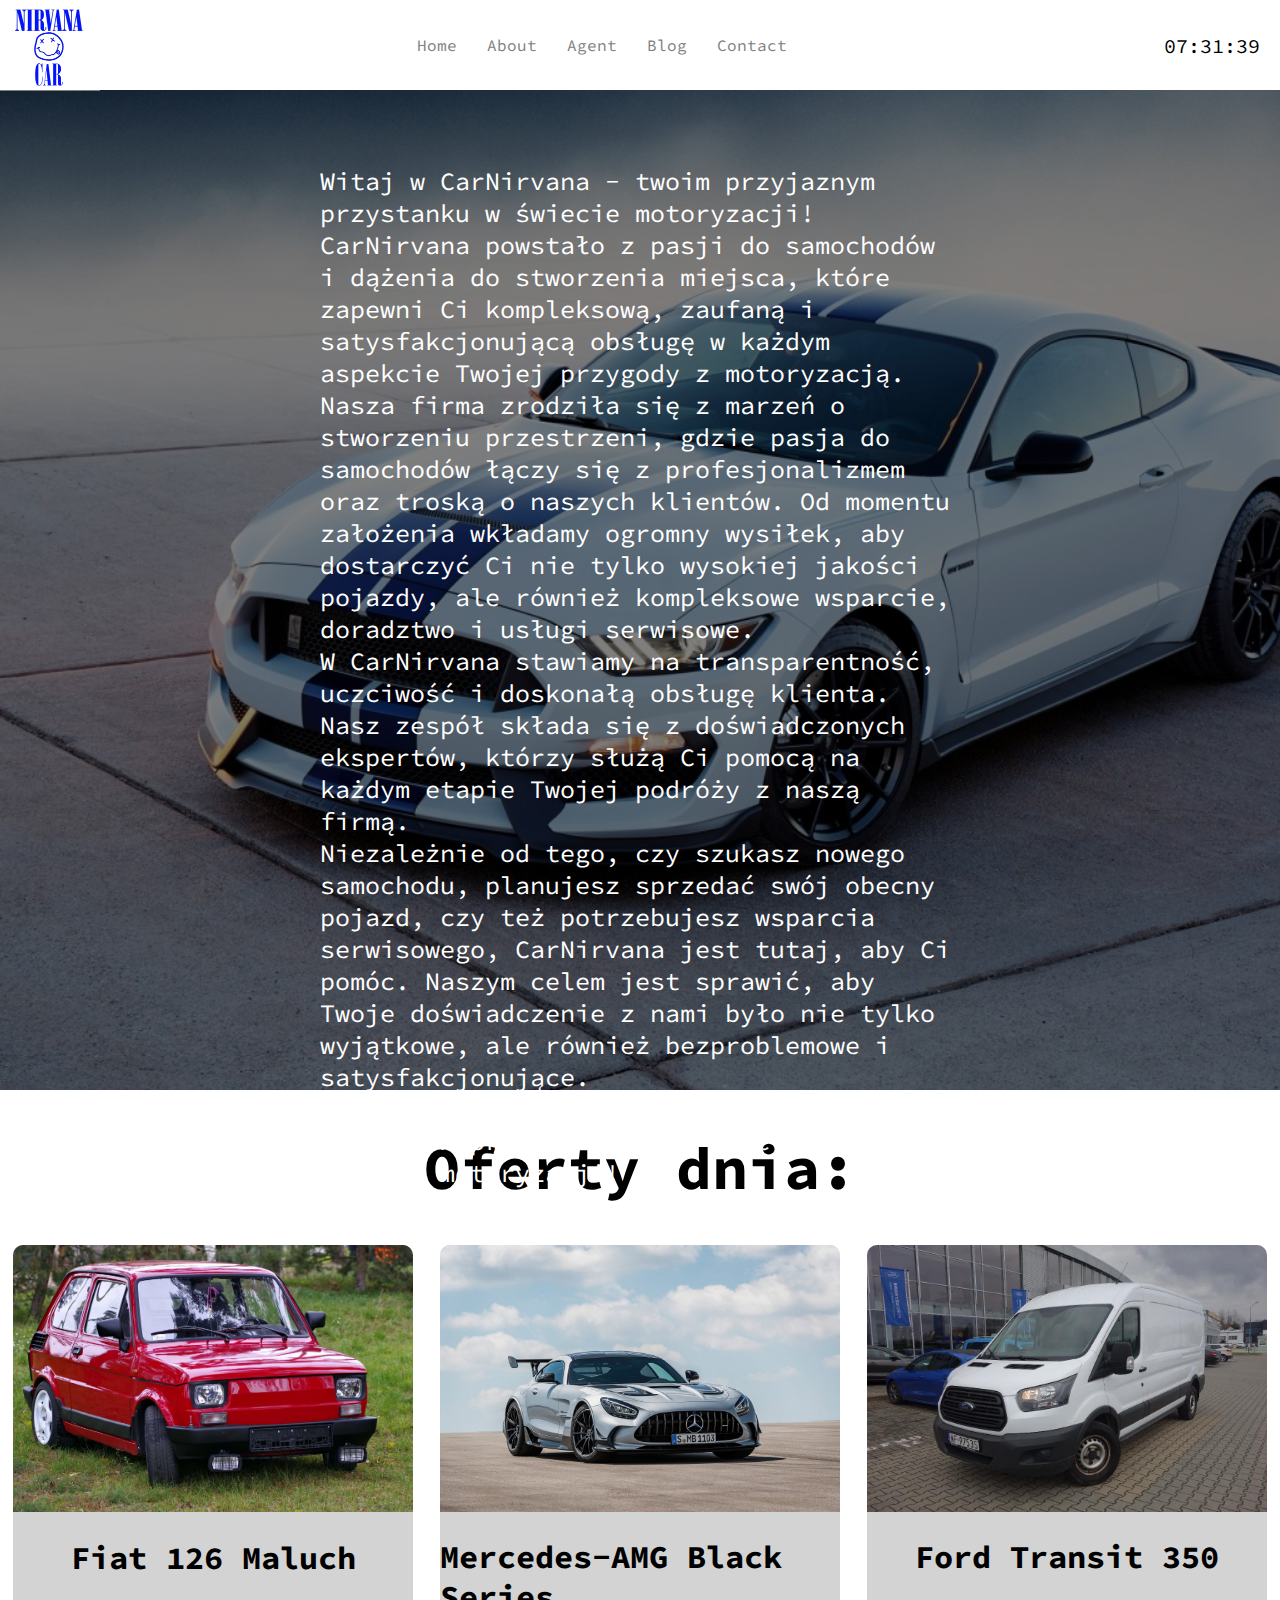
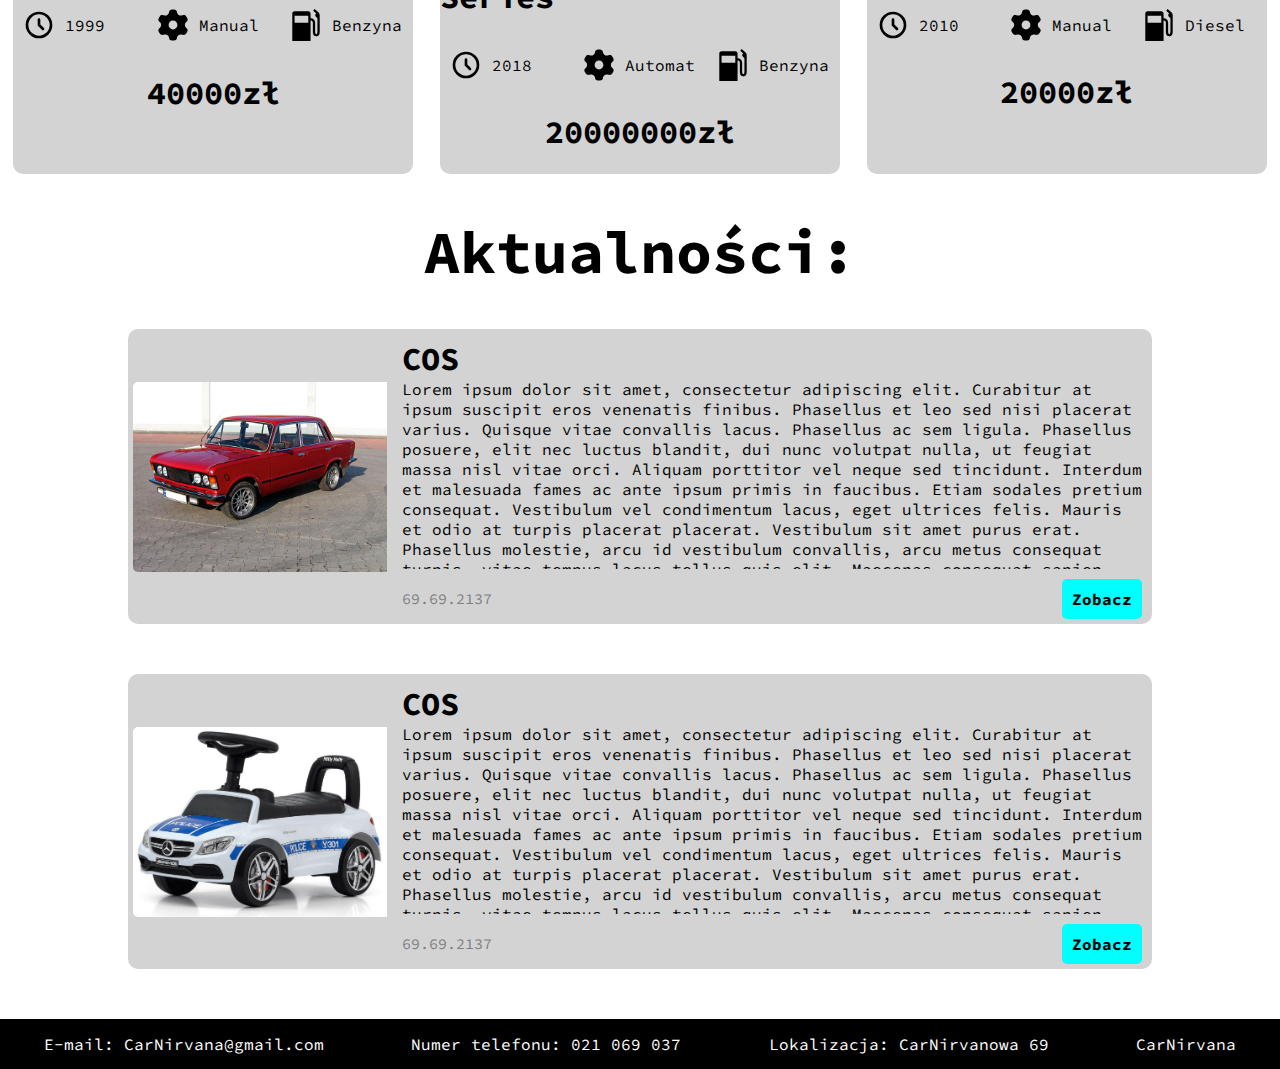
==== commit 3c6476a3: "aktu" ====
--- a/index.html
+++ b/index.html
@@ -1,241 +1,281 @@
-<!DOCTYPE html>
-<html lang="en">
-<head>
-    <meta charset="UTF-8">
-    <meta name="viewport" content="width=device-width, initial-scale=1.0">
-    <title>Document</title>
-    <link rel="stylesheet" href="style.css"
-</head>
-<body>
-    <header>
-        <ul>
-            <div class="logo"><a href="index.html"><img src="img/CarNirvana.png"></a></div>
-            <div class="meny">
-                <label for="toggle">&#9776;</label>
-                <input type="checkbox" id="toggle"/>
-                <div class="menu">
-                <a href="#">Home</a>
-                <a href="#">About</a>
-                <a href="#">Agent</a>
-                <a href="#">Blog</a>
-                <a href="#">Contact</a>
-                </div>
-            </div>
-            <div id="zegar">
-                <div id="hours"></div>
-                <div id="minutes"></div>
-                <div id="seconds"></div>
-            </div>
-        </ul>
-    </header>
-    <section class="sectionpodstronaart">
-        <!-- <div class="sectionpodstronaart2">
-            <div class="toppodstronaart">
-                <div class="zdjęciaart">
-                    <div id="zdjęcie">
-    
-                    </div>
-                </div>
-    
-                <div class="opispodstronaart">
-                    <div class="informationsart">
-                        <div id="tytul">
-    
-                        </div>
-                        <div id="opis">
-            
-                        </div>
-                    </div>
-                </div>
-            </div>
-        </div>
-        
-        <div class="bottompodstronaart">
-            <div>
-                <button class="">
-                    Kup
-                </button>
-                <h2 class="cenapodstronaart" id="cena">
-                    Cena
-                </h2>
-            </div>
-        </div> -->
-        
-    </section>
-    <footer>
-        <ul>
-            <li>E-mail: CarNirvana@gmail.com</li>
-            <li>Numer telefonu: 021 069 037</li>
-            <li>Lokalizacja: CarNirvanowa 69</li>
-            <li>CarNirvana</li>
-        </ul>
-    </footer>
-</body>
-</html>
-
-<script>
-     function oferta(){
-        // let oferta = [
-        //     {
-        //         tytul: "TurboTech X2000",
-        //         opis: " TurboTech X2000 to połączenie doskonałego designu, innowacyjnej technologii i wyjątkowej wydajności. Ten dynamiczny model został stworzony z myślą o entuzjastach motoryzacji poszukujących niezrównanego doświadczenia za kierownicą. Zaawansowany silnik TurboTech zapewnia imponującą moc, jednocześnie dbając o efektywność paliwową. Wyrafinowane zawieszenie i precyzyjne układy sterowania zapewniają niezrównaną stabilność i komfort jazdy nawet w najbardziej wymagających warunkach drogowych. TurboTech X2000 wyróżnia się również innowacyjnymi rozwiązaniami technologicznymi, które zapewniają bezpieczeństwo i wygodę podczas podróży. Wnętrze pojazdu zostało zaprojektowane z myślą o ergonomii i funkcjonalności, oferując kierowcy i pasażerom komfortową przestrzeń do relaksu.",
-        //         url: "https://static.scientificamerican.com/sciam/cache/file/2AE14CDD-1265-470C-9B15F49024186C10_source.jpg?w=600",
-        //         nazwa: "Fiat 126 Maluch",
-        //         rok: "1999",
-        //         biegi: "Manual",
-        //         paliwo: "Benzyna",
-        //         cena: 1000
-        //     },
-            
-        // ]
-        // for(i=0; i<oferta.length; i++){
-        //     let tytul = oferta[i].tytul;
-        //     let opis = oferta[i].opis;
-        //     let url = oferta[i].url;
-        //     let rok1 = oferta[i].rok;
-        //     let biegi1 = oferta[i].biegi;
-        //     let paliwo1 = oferta[i].paliwo;
-
-
-        //     let div_1 = document.createElement("div")
-        //     let div_2 = document.createElement("div")
-        //     let div_3 = document.createElement("div")
-        //     let div_4 = document.createElement("div")
-        //     let div_5 = document.createElement("div")
-        //     let div_6 = document.createElement("div")
-        //     let div_7 = document.createElement("div")
-        //     let div_8 = document.createElement("div")
-        //     let div_9 = document.createElement("div")
-        //     let div_10 = document.createElement("div")
-
-
-        //     let h2 = document.createElement("h2")
-        //     let p = document.createElement("p")
-        //     let img = document.createElement("img")
-        //     let opis_lista = document.createElement("ul")
-        //     let rok = document.createElement("li");
-        //     let biegi = document.createElement("li");
-        //     let paliwo = document.createElement("li");
-
-        //     // rok.classList.add("rok");
-        //     // biegi.classList.add("biegi");
-        //     // paliwo.classList.add("paliwo");
-
-        //     div_1.classList.add("sectionpodstronaart2")
-        //     div_2.classList.add("toppodstronaart")
-        //     div_3.classList.add("zdjęciaart")
-        //     div_4.classList.add("zdjęcie")
-        //     div_5.classList.add("opispodstronaart")
-        //     div_6.classList.add("informationsart")
-        //     div_7.classList.add("tytul")
-        //     div_8.classList.add("opis")
-        //     div_9.classList.add("bottompodstronaart")
-        //     // div_10.classList.add("")
-
-        //     h2.innerText = tytul;
-        //     p.innerText = opis;
-        //     img.src = url;
-        //     rok.innerText = rok1;
-        //     biegi.innerText = biegi1;
-        //     paliwo.innerText = paliwo1;
-
-
-            
-            
-            
-        //     document.getElementById("section").appendChild(div_1).appendChild(div_2).appendChild(div_3).appendChild(div_4).appendChild(img)
-
-        //     document.getElementById("section").appendChild(div_1).appendChild(div_2).appendChild(div_5).appendChild(div_6).appendChild(div_7).appendChild(tytul)
-
-        //     document.getElementById("section").appendChild(div_1).appendChild(div_2).appendChild(div_5).appendChild(div_6).appendChild(div_8).appendChild(opis)
-
-        //     document.getElementById("section").appendChild(div_1).appendChild(div_9).appendChild(cena)
-
-
-
-        // }
-
-            let oferta = [
-                {
-                    url: "https://www.dolina-noteci.pl/data/include/img/news/1674561198.jpg",
-                    tytul: "TurboTech X2000",
-                    rok: "1999",
-                    biegi: "Manual",
-                    paliwo: "Benzyna",
-                    cena: 1000,
-                    opis: " TurboTech X2000 to połączenie doskonałego designu, innowacyjnej technologii i wyjątkowej wydajności. Ten dynamiczny model został stworzony z myślą o entuzjastach motoryzacji poszukujących niezrównanego doświadczenia za kierownicą. Zaawansowany silnik TurboTech zapewnia imponującą moc, jednocześnie dbając o efektywność paliwową. Wyrafinowane zawieszenie i precyzyjne układy sterowania zapewniają niezrównaną stabilność i komfort jazdy nawet w najbardziej wymagających warunkach drogowych. TurboTech X2000 wyróżnia się również innowacyjnymi rozwiązaniami technologicznymi, które zapewniają bezpieczeństwo i wygodę podczas podróży. Wnętrze pojazdu zostało zaprojektowane z myślą o ergonomii i funkcjonalności, oferując kierowcy i pasażerom komfortową przestrzeń do relaksu.",
-                }
-            ]
-
-            let singleProduct = document.querySelector(".sectionpodstronaart");
-            for(let i = 0; i<oferta.length; i++){
-                let newProduct = document.createElement("article")
-                newProduct.innerHTML = `
-                <div class="sectionpodstronaart2">
-                    <div class="toppodstronaart">
-                        <div class="zdjęciaart">
-                            <div id="zdjęcie">
-                                <img src="${oferta[i].url}">
-                            </div>
-                        </div>
-                    
-                        <div class="opispodstronaart">
-                            <div class="informationsart">
-                                <div id="tytul">
-                                    <h1>${oferta[i].tytul}</h1>
-                                </div>
-                                <div id="opis_div">
-                                    <ul id="lista">
-                                        <li>Rok: ${oferta[i].rok}</li>
-                                        <li>Paliwo: ${oferta[i].paliwo}</li>
-                                        <li>Biegi: ${oferta[i].biegi}</li>
-                                    </ul>
-                                    <p id="opis">
-                                        ${oferta[i].opis}
-                                    </p>
-                                </div>
-                            </div>
-                        </div>
-                    </div>
-                </div>
-                
-                <div class="bottompodstronaart">
-                    <div class="buy">
-                        <button class="kup">
-                            Kup
-                        </button>
-                        <h2 class="cenapodstronaart" id="cena">
-                            Cena:
-                        </h2>
-                    </div>
-                </div>
-                `;
-                singleProduct.appendChild(newProduct);            
-            }
-
-     }
-     oferta()
-
-     function updateClock(){
-            var now = new Date();
-            var hours = now.getHours();
-            var minutes = now.getMinutes();
-            var seconds = now.getSeconds();
-            
-            if(hours < 10){
-                hours = "0" + hours;
-            } 
-            else{
-                hours = hours;
-            }
-            minutes = (minutes < 10) ? "0" + minutes : minutes;
-            seconds = (seconds < 10) ? "0" + seconds : seconds;
-            
-            document.getElementById("hours").textContent = hours + ":";
-            document.getElementById("minutes").textContent = minutes + ":";
-            document.getElementById("seconds").textContent = seconds;
-        }
-        setInterval(updateClock, 1000)
-        
-        updateClock();
-</script>+<!DOCTYPE html>
+<html lang="en">
+<head>
+    <meta charset="UTF-8">
+    <meta name="viewport" content="width=device-width, initial-scale=1.0">
+    <link rel="stylesheet" href="style.css">
+    <title>CarNirvana</title>
+</head>
+<body>
+    <header>
+        <ul>
+            <div class="logo"><a href="index.html"><img src="img/CarNirvana.png"></a></div>
+            <div class="meny">
+                <label for="toggle">&#9776;</label>
+                <input type="checkbox" id="toggle"/>
+                <div class="menu">
+                <a href="#">Home</a>
+                <a href="#">About</a>
+                <a href="#">Agent</a>
+                <a href="#">Blog</a>
+                <a href="#">Contact</a>
+                </div>
+            </div>
+            <div id="zegar">
+                <div id="hours"></div>
+                <div id="minutes"></div>
+                <div id="seconds"></div>
+            </div>
+        </ul>
+    </header>
+    <section class="About">
+        <div class="background"></div>
+        <p>
+            Witaj w CarNirvana - twoim przyjaznym przystanku w świecie motoryzacji!<br>
+            
+            CarNirvana powstało z pasji do samochodów i dążenia do stworzenia miejsca, które zapewni Ci kompleksową, zaufaną i satysfakcjonującą obsługę w każdym aspekcie Twojej przygody z motoryzacją.<br>
+            
+            Nasza firma zrodziła się z marzeń o stworzeniu przestrzeni, gdzie pasja do samochodów łączy się z profesjonalizmem oraz troską o naszych klientów. Od momentu założenia wkładamy ogromny wysiłek, aby dostarczyć Ci nie tylko wysokiej jakości pojazdy, ale również kompleksowe wsparcie, doradztwo i usługi serwisowe.<br>
+            
+            W CarNirvana stawiamy na transparentność, uczciwość i doskonałą obsługę klienta. Nasz zespół składa się z doświadczonych ekspertów, którzy służą Ci pomocą na każdym etapie Twojej podróży z naszą firmą.<br>
+            
+            Niezależnie od tego, czy szukasz nowego samochodu, planujesz sprzedać swój obecny pojazd, czy też potrzebujesz wsparcia serwisowego, CarNirvana jest tutaj, aby Ci pomóc. Naszym celem jest sprawić, aby Twoje doświadczenie z nami było nie tylko wyjątkowe, ale również bezproblemowe i satysfakcjonujące.<br>
+            
+            Dołącz do naszej społeczności i pozwól nam być Twoim przewodnikiem w fascynującym świecie motoryzacji!<br>
+            
+            Zespół CarNirvana</p>
+    </section>
+
+    <section class="Offerts">
+        <div class="Ofertynapis"><h1>Oferty dnia:</h1></div>
+        <div id="cars">
+    
+        </div>
+    </section>
+    <section class="News">
+        <div class="Aktualnoscinapis"><h1>Aktualności:</h1></div>
+        <div id="newsy">
+
+        </div>
+    </section>
+    <footer>
+        <ul>
+            <li>E-mail: CarNirvana@gmail.com</li>
+            <li>Numer telefonu: 021 069 037</li>
+            <li>Lokalizacja: CarNirvanowa 69</li>
+            <li>CarNirvana</li>
+        </ul>
+    </footer>
+    <script>
+        function updateClock(){
+            var now = new Date();
+            var hours = now.getHours();
+            var minutes = now.getMinutes();
+            var seconds = now.getSeconds();
+            
+            if(hours < 10){
+                hours = "0" + hours;
+            } 
+            else{
+                hours = hours;
+            }
+            minutes = (minutes < 10) ? "0" + minutes : minutes;
+            seconds = (seconds < 10) ? "0" + seconds : seconds;
+            
+            document.getElementById("hours").textContent = hours + ":";
+            document.getElementById("minutes").textContent = minutes + ":";
+            document.getElementById("seconds").textContent = seconds;
+        }
+        setInterval(updateClock, 1000)
+        
+        updateClock();
+
+        function oferta(){
+        let oferta = [
+        {
+            id: "auto1",
+            url: "img/auto1.jpg",
+            nazwa: "Fiat 126 Maluch",
+            rok: "1999",
+            biegi: "Manual",
+            paliwo: "Benzyna",
+            ikona_rok: "img/rok.svg",
+            ikona_biegi: "img/biegi.svg",
+            ikona_paliwo: "img/paliwo.svg", 
+            h1_price: "40000zł",
+        },
+        {
+            id: "auto2",
+            url: "img/auto2.jpg",
+            nazwa: "Mercedes-AMG Black Series",
+            rok: "2018",
+            biegi: "Automat",
+            paliwo: "Benzyna",
+            ikona_rok: "img/rok.svg",
+            ikona_biegi: "img/biegi.svg",
+            ikona_paliwo: "img/paliwo.svg", 
+            h1_price: "20000000zł",
+        },
+        {
+            id: "auto3",
+            url: "img/auto3.jpg",
+            nazwa: "Ford Transit 350",
+            rok: "2010",
+            biegi: "Manual",
+            paliwo: "Diesel",
+            ikona_rok: "img/rok.svg",
+            ikona_biegi: "img/biegi.svg",
+            ikona_paliwo: "img/paliwo.svg", 
+            h1_price: "20000zł",
+        },
+    ];
+    
+    for(let i = 0; i < oferta.length; i++){
+        let id = oferta[i].id;
+        let nazwa = oferta[i].nazwa;
+        let rok1 = oferta[i].rok;
+        let url = oferta[i].url;
+        let biegi1 = oferta[i].biegi;
+        let paliwo1 = oferta[i].paliwo;
+        let ikona_rok = oferta[i].ikona_rok;
+        let ikona_biegi = oferta[i].ikona_biegi;
+        let ikona_paliwo = oferta[i].ikona_paliwo;
+        let price1 = oferta[i].h1_price;
+        let rozwin1 = oferta[i].rozwin;
+        let kup1 = oferta[i].kup;
+
+        let car = document.createElement("a");
+        let img = document.createElement("div");
+        let img_auta = document.createElement("img");
+        let name = document.createElement("div");
+        let h1 = document.createElement("h1");
+        let info = document.createElement("div");
+        let price = document.createElement("div");
+        let h1_price = document.createElement("h1");
+        let rok = document.createElement("p");
+        let biegi = document.createElement("p");
+        let paliwo = document.createElement("p");
+        let h2 = document.createElement("h2");
+        let p = document.createElement("p");
+        let icon_rok = document.createElement("img");
+        let icon_biegi = document.createElement("img");
+        let icon_paliwo = document.createElement("img");
+
+        car.classList.add("car");
+        img.classList.add("img");
+        name.classList.add("name");
+        info.classList.add("info");
+        price.classList.add("price");
+        rok.classList.add("rok");
+        biegi.classList.add("biegi");
+        paliwo.classList.add("paliwo");
+        icon_rok.classList.add("icon_rok");
+        icon_biegi.classList.add("icon_biegi");
+        icon_paliwo.classList.add("icon_paliwo");
+
+        car.setAttribute("href", "auta/" + id + ".html");
+
+        h1.innerText = nazwa;
+        img_auta.src = url;
+        rok.innerText = rok1;
+        biegi.innerText = biegi1;
+        paliwo.innerText = paliwo1;
+        icon_rok.src = ikona_rok;
+        icon_biegi.src = ikona_biegi;
+        icon_paliwo.src = ikona_paliwo;
+        h1_price.innerText = price1;
+
+        document.getElementById("cars").appendChild(car).appendChild(img).appendChild(img_auta)
+        document.getElementById("cars").appendChild(car).appendChild(name).appendChild(h1)
+
+
+        document.getElementById("cars").appendChild(car).appendChild(info).appendChild(icon_rok)
+        document.getElementById("cars").appendChild(car).appendChild(info).appendChild(rok)
+
+        document.getElementById("cars").appendChild(car).appendChild(info).appendChild(icon_biegi)
+        document.getElementById("cars").appendChild(car).appendChild(info).appendChild(biegi)
+
+        document.getElementById("cars").appendChild(car).appendChild(info).appendChild(icon_paliwo)
+        document.getElementById("cars").appendChild(car).appendChild(info).appendChild(paliwo)
+
+        document.getElementById("cars").appendChild(car).appendChild(price).appendChild(h1_price)
+    }
+    }
+     oferta();
+
+     function nowosc(){
+        let nowosc = [
+            {
+                idn: "new1",
+                img: "img/nowosc1.jpg",
+                name: "COS",
+                opis: "Lorem ipsum dolor sit amet, consectetur adipiscing elit. Curabitur at ipsum suscipit eros venenatis finibus. Phasellus et leo sed nisi placerat varius. Quisque vitae convallis lacus. Phasellus ac sem ligula. Phasellus posuere, elit nec luctus blandit, dui nunc volutpat nulla, ut feugiat massa nisl vitae orci. Aliquam porttitor vel neque sed tincidunt. Interdum et malesuada fames ac ante ipsum primis in faucibus. Etiam sodales pretium consequat. Vestibulum vel condimentum lacus, eget ultrices felis. Mauris et odio at turpis placerat placerat. Vestibulum sit amet purus erat. Phasellus molestie, arcu id vestibulum convallis, arcu metus consequat turpis, vitae tempus lacus tellus quis elit. Maecenas consequat sapien quis lectus euismod, quis bibendum dui tempor. Aliquam et sem ultrices, aliquet massa et, congue purus. Pellentesque ante tellus, malesuada tincidunt elit eget, blandit vehicula urna. Nulla ornare interdum arcu, id maximus elit consequat sed. Nulla sed ante mattis, aliquam dui sed, congue justo. Cras rhoncus malesuada erat, quis tincidunt mauris elementum cursus. Proin non convallis leo, eu congue arcu. Nulla facilisi. Integer ultricies quis massa efficitur pellentesque. Suspendisse potenti. Aenean rhoncus sed ante ut efficitur. Ut pellentesque ultricies ultricies. Sed venenatis urna a venenatis tristique. Sed tincidunt fermentum accumsan. Vestibulum scelerisque tincidunt nisl quis eleifend. Aliquam nunc leo, convallis et blandit id, tempor vel dolor. Nam sed ullamcorper lectus, a tempor mauris. Proin nec condimentum dolor, porta aliquet arcu. Fusce accumsan, tortor a sollicitudin maximus, purus sem malesuada magna, ut dapibus sapien nunc et erat. Duis elit nulla, tempor vitae ullamcorper ut, consectetur ut eros. Curabitur dignissim risus quis est aliquam, ac malesuada orci rutrum. Mauris euismod in mauris at blandit. Aliquam porttitor, diam fringilla convallis convallis, elit nibh euismod mauris, eget gravida erat lorem sed leo. Vivamus imperdiet turpis eu cursus congue. Duis rutrum in lorem nec tempus. Phasellus porttitor placerat fermentum. Sed varius semper commodo. Nam in massa viverra, mollis ipsum in, sollicitudin dui. Fusce ultricies, quam ut luctus scelerisque, magna dui fringilla dolor, ac luctus augue magna lobortis est. Praesent neque est, fermentum in magna non, mattis rhoncus sem. Aenean quis lorem vel leo dictum viverra. Curabitur sit amet feugiat purus.",
+                data: "69.69.2137",
+                zobacz: "Zobacz",
+            },
+            {
+                idn: "new2",
+                img: "img/nowosc2.jpg",
+                name: "COS",
+                opis: "Lorem ipsum dolor sit amet, consectetur adipiscing elit. Curabitur at ipsum suscipit eros venenatis finibus. Phasellus et leo sed nisi placerat varius. Quisque vitae convallis lacus. Phasellus ac sem ligula. Phasellus posuere, elit nec luctus blandit, dui nunc volutpat nulla, ut feugiat massa nisl vitae orci. Aliquam porttitor vel neque sed tincidunt. Interdum et malesuada fames ac ante ipsum primis in faucibus. Etiam sodales pretium consequat. Vestibulum vel condimentum lacus, eget ultrices felis. Mauris et odio at turpis placerat placerat. Vestibulum sit amet purus erat. Phasellus molestie, arcu id vestibulum convallis, arcu metus consequat turpis, vitae tempus lacus tellus quis elit. Maecenas consequat sapien quis lectus euismod, quis bibendum dui tempor. Aliquam et sem ultrices, aliquet massa et, congue purus. Pellentesque ante tellus, malesuada tincidunt elit eget, blandit vehicula urna. Nulla ornare interdum arcu, id maximus elit consequat sed. Nulla sed ante mattis, aliquam dui sed, congue justo. Cras rhoncus malesuada erat, quis tincidunt mauris elementum cursus. Proin non convallis leo, eu congue arcu. Nulla facilisi. Integer ultricies quis massa efficitur pellentesque. Suspendisse potenti. Aenean rhoncus sed ante ut efficitur. Ut pellentesque ultricies ultricies. Sed venenatis urna a venenatis tristique. Sed tincidunt fermentum accumsan. Vestibulum scelerisque tincidunt nisl quis eleifend. Aliquam nunc leo, convallis et blandit id, tempor vel dolor. Nam sed ullamcorper lectus, a tempor mauris. Proin nec condimentum dolor, porta aliquet arcu. Fusce accumsan, tortor a sollicitudin maximus, purus sem malesuada magna, ut dapibus sapien nunc et erat. Duis elit nulla, tempor vitae ullamcorper ut, consectetur ut eros. Curabitur dignissim risus quis est aliquam, ac malesuada orci rutrum. Mauris euismod in mauris at blandit. Aliquam porttitor, diam fringilla convallis convallis, elit nibh euismod mauris, eget gravida erat lorem sed leo. Vivamus imperdiet turpis eu cursus congue. Duis rutrum in lorem nec tempus. Phasellus porttitor placerat fermentum. Sed varius semper commodo. Nam in massa viverra, mollis ipsum in, sollicitudin dui. Fusce ultricies, quam ut luctus scelerisque, magna dui fringilla dolor, ac luctus augue magna lobortis est. Praesent neque est, fermentum in magna non, mattis rhoncus sem. Aenean quis lorem vel leo dictum viverra. Curabitur sit amet feugiat purus.",
+                data: "69.69.2137",
+                zobacz: "Zobacz",
+            },
+        ];
+
+        for(let j = 0; j < nowosc.length; j++){
+            let idn = nowosc[j].idn;
+            let img = nowosc[j].img;
+            let name = nowosc[j].name;
+            let opis = nowosc[j].opis;
+            let data = nowosc[j].data;
+            let zobacz = nowosc[j].zobacz;
+
+            let nowo = document.createElement("div");
+            let nowol = document.createElement("div");
+            let nowor = document.createElement("div");
+            let title = document.createElement("div");
+            let des = document.createElement("div");
+            let date = document.createElement("div");
+            let imgn = document.createElement("img");
+            let h1_name = document.createElement("h1");
+            let p_des = document.createElement("p");
+            let h2_date = document.createElement("h2");
+            let up = document.createElement("div");
+            let down = document.createElement("div");
+            let a_zobacz = document.createElement("div");
+            let a = document.createElement("a");
+
+
+            nowo.classList.add("nowo");
+            nowol.classList.add("nowol");
+            nowor.classList.add("nowor");
+            title.classList.add("title");
+            des.classList.add("des");
+            date.classList.add("date");
+            up.classList.add("up");
+            down.classList.add("down");
+            a_zobacz.classList.add("a_zobacz")
+            a.classList.add("a");
+
+            a.setAttribute("href", "nowosci/" + idn + ".html");
+
+            imgn.src = img;
+            h1_name.innerText = name;
+            p_des.innerText = opis;
+            h2_date.innerText = data;
+            a.innerText = zobacz;
+
+            document.getElementById("newsy").appendChild(nowo).appendChild(nowol).appendChild(imgn)
+
+            document.getElementById("newsy").appendChild(nowo).appendChild(nowor).appendChild(up).appendChild(title).appendChild(h1_name)
+            document.getElementById("newsy").appendChild(nowo).appendChild(nowor).appendChild(up).appendChild(des).appendChild(p_des)
+
+            document.getElementById("newsy").appendChild(nowo).appendChild(nowor).appendChild(down).appendChild(date).appendChild(h2_date)
+            document.getElementById("newsy").appendChild(nowo).appendChild(nowor).appendChild(down).appendChild(a_zobacz).appendChild(a)
+        }
+     }
+     nowosc()
+    </script>
+</body>
+</html>
--- a/style.css
+++ b/style.css
@@ -1,210 +1,390 @@
-body{
-    padding: 0;
-    margin: 0;
-    box-sizing: border-box;
-    background-color: rgb(240, 240, 240);
-}
-header{
-    width: 100%;
-    border-bottom: gray 1px solid;
-    margin-bottom: 10px;
-}
-.logo{
-    height: 90px;
-}
-.logo img{
-    width: 100%;
-    padding: 0px;
-    margin: 0px;
-    transition: 2.5s;
-}
-.logo img:hover{
-    filter: invert(100%);
-    transition: 2.5s;
-}
-header ul{
-    display: flex;
-    justify-content: space-between;
-    padding: 0px;
-    margin: 0px;
-}
-header li{
-    display: flex;
-    align-items: center;
-    list-style: none;
-}
-.logo{
-    width: 100px
-}
-header a{
-    width: 100px;
-}
-#zegar{
-    font-size: 20px;
-    display: flex;
-    margin-right: 20px;
-}
-#zegar div{
-    display: flex;
-    align-items: center;
-}
-.meny{
-    margin:0px 30px 0px 0px;
-    display: flex;
-    align-items: center;
-}
-.menu a:hover{
-    text-decoration: underline;
-}
-.menu{
-    margin:0px 30px 0px 0px;
-    }
-.menu a{
-    clear:right;
-    text-decoration:none;  
-    color: grey;
-    margin:0px 10px;
-    line-height:70px;
-}
-label{
-    margin:0px 40px 0px 0px;
-    font-size:26px;
-    line-height:70px;
-    display:none;
-    width:26px;
-    float:right;
-}
-#toggle{
-    display:none;
-}
-.sectionpodstronaart{
-    width: 100%;
-    justify-content: center;
-    text-align: center;
-    display: block;
-}
-.sectionpodstronaart2{
-    width: 100%;
-    justify-content: center;
-    text-align: center;
-    display: flex;
-}
-.toppodstronaart{
-    justify-content: center;
-    text-align: center;
-    display: flex;
-    margin-top: 50px;
-    width: 80%
-}
-.zdjęciaart{
-    width: 50%;
-    display: flex;
-    align-items: center;
-    margin: 0;
-}
-#zdjęcie img{
-    width: 100%;
-}
-.opispodstronaart{
-    border-radius: 15px;
-    padding: 20px;
-    text-align: left;
-    width: 50%;
-    margin: 0 20px;
-    background-color: white;
--webkit-box-shadow: 0px 0px 8px -2px rgb(26, 26, 26);
--moz-box-shadow: 0px 0px 8px -2px rgb(49, 49, 49);
-box-shadow: 0px 0px 8px -2px rgb(24, 24, 24);
-}
-.bottompodstronaart{
-    margin: 50px 0 50px 0;
-    display: flex;
-    justify-content: center;
-    text-align: center;
-}
-.buy{
-    display: flex;
-    margin-bottom: 10px;
-}
-.bottompodstronaart button{
-    padding: 5px 50px;
-    background-color: lightgreen;
-    margin: 0 20px 0 0;
-    font-weight: bold;
-    border-radius: 5px;
-    border: 0;
-    cursor: pointer;
-}
-footer{
-    background-color: black;
-    width: 100%;
-    margin-top: 101px;
-}
-footer li{
-    list-style: none;
-    color: white;
-}
-footer ul{
-    padding: 0px;
-    margin: 0px;
-    display: flex;
-    justify-content: space-around;
-    align-items: center;
-    height: 50px;
-}
-@media only screen and (max-width:500px){
-    label{
-        display:block;
-        cursor:pointer;
-    }
-    .menu{
-        margin-top: 90px;
-        position: absolute;
-        background-color: aliceblue;
-        width:100%;
-        text-align:center;
-        display:none;
-    }
-    .menu a{
-        display:block;
-        border:1px solid grey;
-        margin:0px;
-        width: 100%;
-    }
-    #toggle:checked+.menu{
-        display:block;
-    }
-    .meny{
-    width: 100%;
-    }
-    header{
-        display: flex;
-        width: 100%;
-        height: 110px;
-      }
-      header ul{
-        display: flex;
-        width: 100%;
-        justify-content: space-between;
-      }
-      header .logo{
-        order: 1;
-        position: absolute;
-      }
-      header #zegar{
-        order: 2;
-        display: none;
-      }
-      header .meny{
-        order: 3;
-        display: block;
-        margin: 0px;
-        padding: 0px;
-      }
-      header .menu{
-        margin-right: 30px;
-      }
-      header label{
-        margin: 0px;
-      }
+@import url('https://fonts.googleapis.com/css2?family=Source+Code+Pro:ital,wght@0,200..900;1,200..900&display=swap');
+body{
+    margin: 0;
+    padding: 0;
+    font-family: Source Code Pro;
+}
+header{
+    width: 100%;
+}
+.logo{
+    height: 90px;
+}
+.logo img{
+    width: 100%;
+    padding: 0px;
+    margin: 0px;
+    transition: 2.5s;
+}
+.logo img:hover{
+    filter: invert(100%);
+    transition: 2.5s;
+}
+header ul{
+    display: flex;
+    justify-content: space-between;
+    padding: 0px;
+    margin: 0px;
+}
+header li{
+    display: flex;
+    align-items: center;
+    list-style: none;
+}
+.logo{
+    width: 100px
+}
+header a{
+    width: 100px;
+}
+.About{
+    background-image: url(img/onas.jpg);
+    background-repeat: no-repeat;
+    background-size: cover;
+    height: 1000px;
+    display: flex;
+    justify-content: center;
+    align-items: center;
+}
+.background{
+    background-color: black;
+    width: 100%;
+    height: 1000px;
+    opacity: 0.5;
+    position: absolute;
+}
+.About p{
+    width: 50%;
+    font-size: 25px;
+    margin: 0px;
+    height: 850px;
+    color: white;
+    position: absolute;
+}
+.Offerts{
+    width: 100%;
+    display: block;
+}
+.Offerts img{
+    width: 100%;
+}
+.Offerts .info{
+    display: flex;
+}
+.price{
+    display: flex;
+    justify-content: center;
+}
+.Offerts .car{
+    width: 400px;
+    background-color: lightgray;
+    border-radius: 10px;
+}
+.info img{
+    width: 8%;
+    margin: 10px;
+}
+.info p{
+    display: flex;
+    width: 80%;
+}
+.img img{
+    border-radius: 10px;
+    border-bottom-left-radius: 0px;
+    border-bottom-right-radius: 0px;
+}
+.name{
+    display: flex;
+    justify-content: center;
+}
+.car:hover{
+    box-shadow: 5px 5px 20px black;
+    transition: 1s;
+    transform: scale(102%);
+}
+.Offerts #cars{
+    display: flex;
+    justify-content: space-around;
+}
+.Ofertynapis{
+    display: flex;
+    justify-content: center;
+    font-size: 30px;
+}
+.car{
+    transition: 0.7s;
+    text-decoration: none;
+    color: black;
+}
+.Aktualnoscinapis{
+    display: flex;
+    justify-content: center;
+    font-size: 30px;
+}
+footer{
+    background-color: black;
+    width: 100%;
+}
+footer li{
+    list-style: none;
+    color: white;
+}
+footer ul{
+    padding: 0px;
+    margin: 0px;
+    display: flex;
+    justify-content: space-around;
+    align-items: center;
+    height: 50px;
+}
+#zegar{
+    font-size: 20px;
+    display: flex;
+    margin-right: 20px;
+}
+#zegar div{
+    display: flex;
+    align-items: center;
+}
+.meny{
+    margin:0px 30px 0px 0px;
+    display: flex;
+    align-items: center;
+}
+.menu a:hover{
+    text-decoration: underline;
+}
+.menu{
+    margin:0px 30px 0px 0px;
+    }
+.menu a{
+    clear:right;
+    text-decoration:none;  
+    color: grey;
+    margin:0px 10px;
+    line-height:70px;
+}
+label{
+    margin:0px 40px 0px 0px;
+    font-size:26px;
+    line-height:70px;
+    display:none;
+    width:26px;
+    float:right;
+}
+#toggle{
+    display:none;
+}
+.News{
+    display: block;
+}
+#newsy{
+    display: flex;
+    flex-direction: column;
+    align-items: center;
+    justify-content: center;
+}
+.nowo{
+    display: flex;
+    width: 80%;
+    background-color: lightgray;
+    border-radius: 10px;
+    margin-bottom: 50px;
+}
+.nowol{
+    width: 25%;
+    display: flex;
+    align-items: center;
+}
+.nowol img{
+    width: 100%;
+    padding: 5px;
+    border-top-left-radius: 10px;
+    border-bottom-left-radius: 10px;
+}
+.nowor{
+    display: flex;
+    flex-direction: column;
+    width: 75%;
+    margin-left: 10px;
+    justify-content: space-between;
+}
+.nowor h1{
+    margin: 0px;
+}
+.nowor h2{
+    margin: 0px;
+    font-size: 15px;
+    color: gray;
+    font-weight: normal;
+}
+.up{
+    padding: 10px;
+}
+.up p{
+    overflow-y: scroll;
+    max-height: 190px;
+    margin: 0px;
+}
+.down{
+    display: flex;
+    justify-content: space-between;
+    padding: 10px;
+    margin-bottom: 5px;
+}
+.down a{
+    background-color: aqua;
+    text-decoration: none;
+    color: black;
+    padding: 10px;
+    font-weight: bold;
+    border-radius: 5px;
+}
+
+@media only screen and (max-width:500px){
+    label{
+        display:block;
+        cursor:pointer;
+    }
+    .menu{
+        margin-top: 90px;
+        position: absolute;
+        background-color: aliceblue;
+        width:100%;
+        text-align:center;
+        display:none;
+    }
+    .menu a{
+        display:block;
+        border:1px solid grey;
+        margin:0px;
+        width: 100%;
+    }
+    #toggle:checked+.menu{
+        display:block;
+    }
+    .meny{
+    width: 100%;
+    }
+  #cars{
+    display: flex;
+    flex-direction: column;
+    justify-content: center;
+    align-items: center;
+  }
+  .About{
+    display: none;
+  }
+  header{
+    display: flex;
+    width: 100%;
+    height: 110px;
+  }
+  header ul{
+    display: flex;
+    width: 100%;
+    justify-content: space-between;
+  }
+  header .logo{
+    order: 1;
+    position: absolute;
+  }
+  header #zegar{
+    order: 2;
+    display: none;
+  }
+  header .meny{
+    order: 3;
+    display: block;
+    margin: 0px;
+    padding: 0px;
+  }
+  header .menu{
+    margin-right: 30px;
+  }
+  header label{
+    margin: 0px;
+  }
+  .Offerts .car{
+    width: 85%;
+    margin-bottom: 20px;
+  }
+  .info img{
+    margin: 5px;
+  }
+  .car h1{
+    text-align: center;
+  }
+  footer ul{
+    display: flex;
+    flex-direction: column;
+    height: 300px;
+  }
+  .Ofertynapis h1{
+    font-size: 25px;
+  }
+  .car{
+    font-size: 80%;
+  }
+  footer li{
+    font-size: 15px;
+  }
+}
+
+@media only screen and (max-width:1100px){
+    .About p{
+        font-size: 20px;
+    }
+    .Offerts .car{
+        width: 300px;
+    }
+    .info img{
+        margin: 5px;
+    }
+    .nowo{
+        display: flex;
+        flex-direction: column;
+    }
+    .nowol, .nowor{
+        width: 100%;
+    }
+}
+
+
+@media only screen and (max-width:800px){
+    .About p{
+        font-size: 20px;
+        width: 70%;
+    }
+    #cars{
+        display: flex;
+        flex-direction: column;
+        justify-content: center;
+        align-items: center;
+    }
+    .Offerts .car{
+        width: 70%;
+        margin-bottom: 20px;
+    }
+    .info img{
+        margin: 5px;
+    }
+    footer ul{
+        display: flex;
+        flex-direction: column;
+        height: 200px;
+        font-size: 20px;
+    }
+}
+
+
+@media only screen and (min-width:2000px){
+    .up{
+        display: flex;
+        flex-direction: column;
+        justify-content: space-between;
+    }
+    .up p{
+        max-height: 260px;
+    }
 }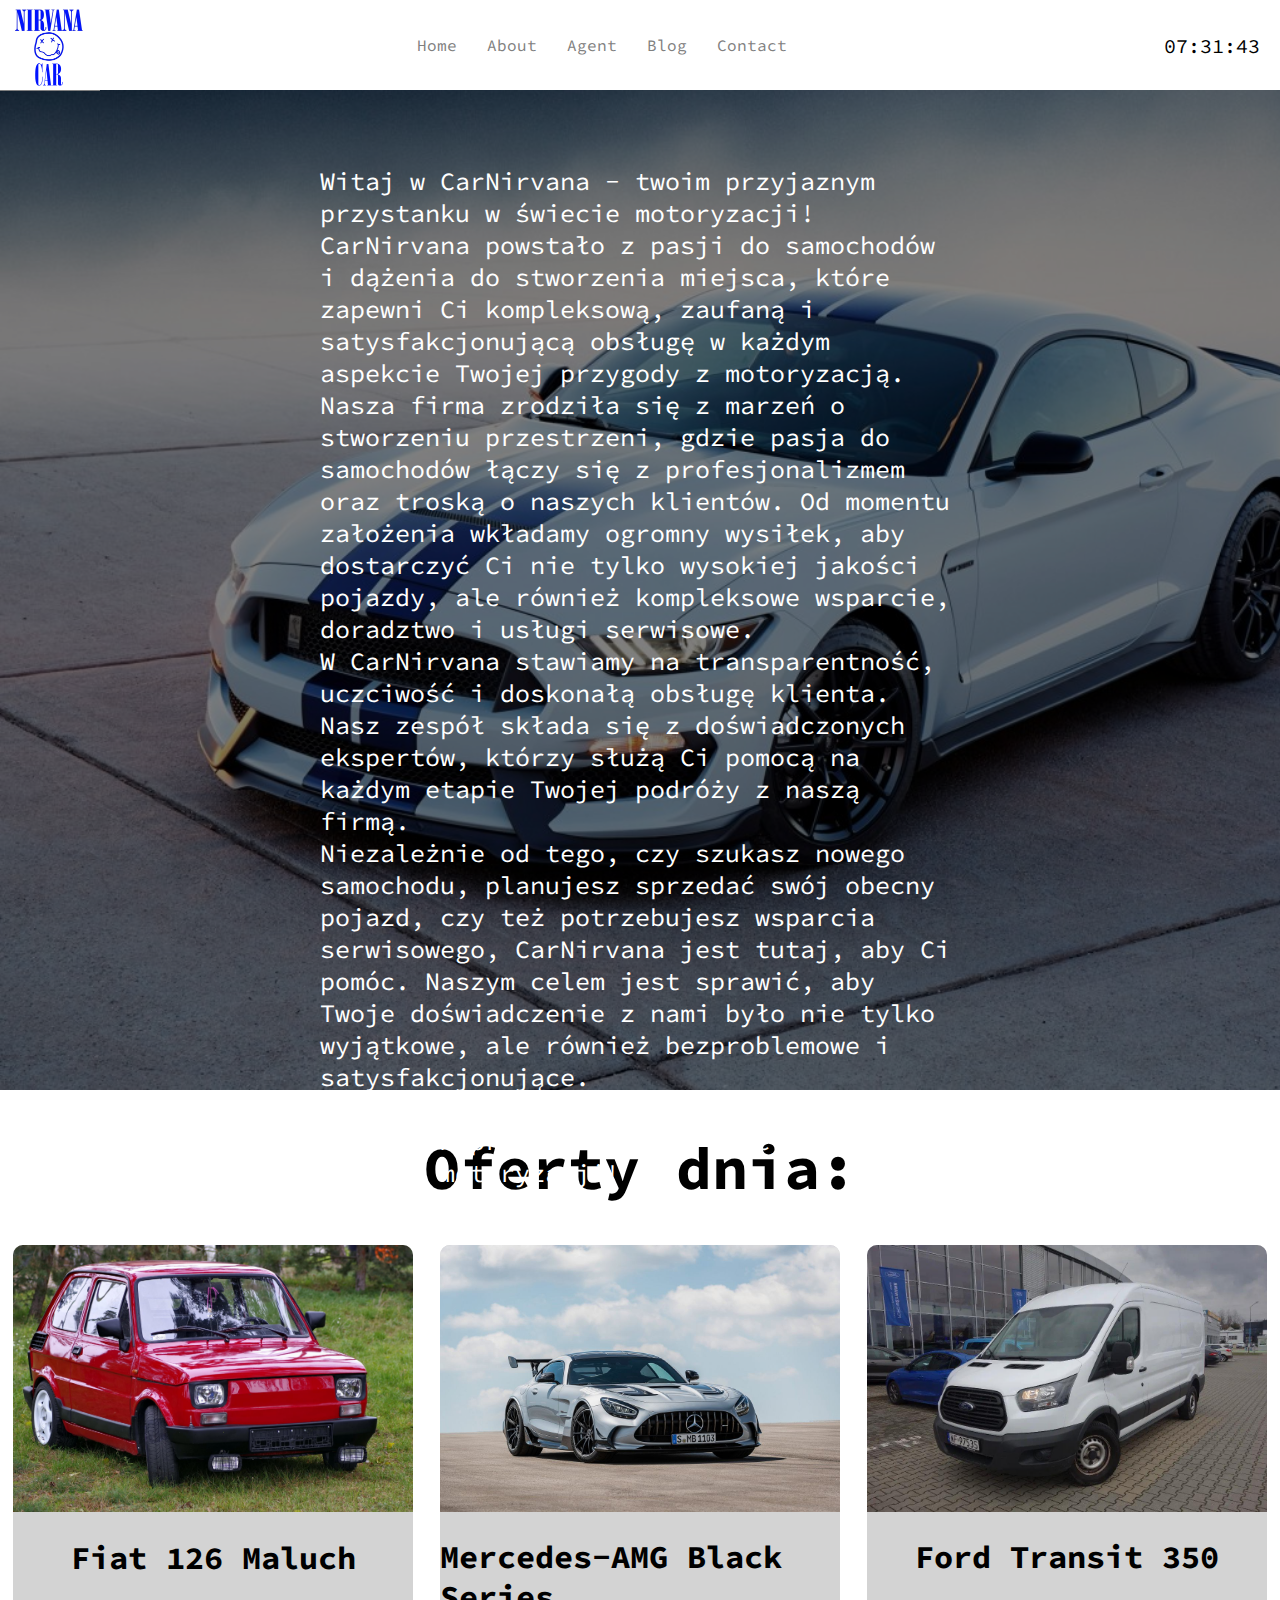
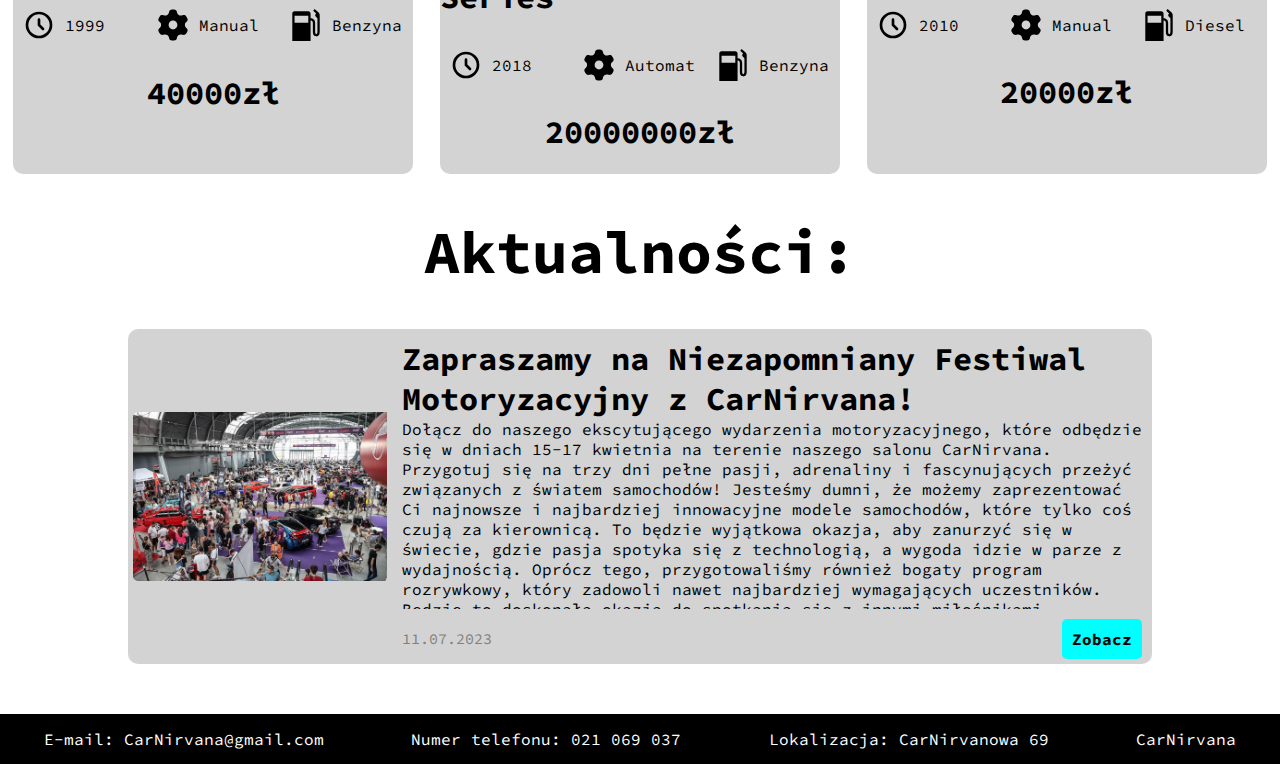
==== commit 92ac9800: "koniecglowna" ====
--- a/index.html
+++ b/index.html
@@ -208,17 +208,9 @@
             {
                 idn: "new1",
                 img: "img/nowosc1.jpg",
-                name: "COS",
-                opis: "Lorem ipsum dolor sit amet, consectetur adipiscing elit. Curabitur at ipsum suscipit eros venenatis finibus. Phasellus et leo sed nisi placerat varius. Quisque vitae convallis lacus. Phasellus ac sem ligula. Phasellus posuere, elit nec luctus blandit, dui nunc volutpat nulla, ut feugiat massa nisl vitae orci. Aliquam porttitor vel neque sed tincidunt. Interdum et malesuada fames ac ante ipsum primis in faucibus. Etiam sodales pretium consequat. Vestibulum vel condimentum lacus, eget ultrices felis. Mauris et odio at turpis placerat placerat. Vestibulum sit amet purus erat. Phasellus molestie, arcu id vestibulum convallis, arcu metus consequat turpis, vitae tempus lacus tellus quis elit. Maecenas consequat sapien quis lectus euismod, quis bibendum dui tempor. Aliquam et sem ultrices, aliquet massa et, congue purus. Pellentesque ante tellus, malesuada tincidunt elit eget, blandit vehicula urna. Nulla ornare interdum arcu, id maximus elit consequat sed. Nulla sed ante mattis, aliquam dui sed, congue justo. Cras rhoncus malesuada erat, quis tincidunt mauris elementum cursus. Proin non convallis leo, eu congue arcu. Nulla facilisi. Integer ultricies quis massa efficitur pellentesque. Suspendisse potenti. Aenean rhoncus sed ante ut efficitur. Ut pellentesque ultricies ultricies. Sed venenatis urna a venenatis tristique. Sed tincidunt fermentum accumsan. Vestibulum scelerisque tincidunt nisl quis eleifend. Aliquam nunc leo, convallis et blandit id, tempor vel dolor. Nam sed ullamcorper lectus, a tempor mauris. Proin nec condimentum dolor, porta aliquet arcu. Fusce accumsan, tortor a sollicitudin maximus, purus sem malesuada magna, ut dapibus sapien nunc et erat. Duis elit nulla, tempor vitae ullamcorper ut, consectetur ut eros. Curabitur dignissim risus quis est aliquam, ac malesuada orci rutrum. Mauris euismod in mauris at blandit. Aliquam porttitor, diam fringilla convallis convallis, elit nibh euismod mauris, eget gravida erat lorem sed leo. Vivamus imperdiet turpis eu cursus congue. Duis rutrum in lorem nec tempus. Phasellus porttitor placerat fermentum. Sed varius semper commodo. Nam in massa viverra, mollis ipsum in, sollicitudin dui. Fusce ultricies, quam ut luctus scelerisque, magna dui fringilla dolor, ac luctus augue magna lobortis est. Praesent neque est, fermentum in magna non, mattis rhoncus sem. Aenean quis lorem vel leo dictum viverra. Curabitur sit amet feugiat purus.",
-                data: "69.69.2137",
-                zobacz: "Zobacz",
-            },
-            {
-                idn: "new2",
-                img: "img/nowosc2.jpg",
-                name: "COS",
-                opis: "Lorem ipsum dolor sit amet, consectetur adipiscing elit. Curabitur at ipsum suscipit eros venenatis finibus. Phasellus et leo sed nisi placerat varius. Quisque vitae convallis lacus. Phasellus ac sem ligula. Phasellus posuere, elit nec luctus blandit, dui nunc volutpat nulla, ut feugiat massa nisl vitae orci. Aliquam porttitor vel neque sed tincidunt. Interdum et malesuada fames ac ante ipsum primis in faucibus. Etiam sodales pretium consequat. Vestibulum vel condimentum lacus, eget ultrices felis. Mauris et odio at turpis placerat placerat. Vestibulum sit amet purus erat. Phasellus molestie, arcu id vestibulum convallis, arcu metus consequat turpis, vitae tempus lacus tellus quis elit. Maecenas consequat sapien quis lectus euismod, quis bibendum dui tempor. Aliquam et sem ultrices, aliquet massa et, congue purus. Pellentesque ante tellus, malesuada tincidunt elit eget, blandit vehicula urna. Nulla ornare interdum arcu, id maximus elit consequat sed. Nulla sed ante mattis, aliquam dui sed, congue justo. Cras rhoncus malesuada erat, quis tincidunt mauris elementum cursus. Proin non convallis leo, eu congue arcu. Nulla facilisi. Integer ultricies quis massa efficitur pellentesque. Suspendisse potenti. Aenean rhoncus sed ante ut efficitur. Ut pellentesque ultricies ultricies. Sed venenatis urna a venenatis tristique. Sed tincidunt fermentum accumsan. Vestibulum scelerisque tincidunt nisl quis eleifend. Aliquam nunc leo, convallis et blandit id, tempor vel dolor. Nam sed ullamcorper lectus, a tempor mauris. Proin nec condimentum dolor, porta aliquet arcu. Fusce accumsan, tortor a sollicitudin maximus, purus sem malesuada magna, ut dapibus sapien nunc et erat. Duis elit nulla, tempor vitae ullamcorper ut, consectetur ut eros. Curabitur dignissim risus quis est aliquam, ac malesuada orci rutrum. Mauris euismod in mauris at blandit. Aliquam porttitor, diam fringilla convallis convallis, elit nibh euismod mauris, eget gravida erat lorem sed leo. Vivamus imperdiet turpis eu cursus congue. Duis rutrum in lorem nec tempus. Phasellus porttitor placerat fermentum. Sed varius semper commodo. Nam in massa viverra, mollis ipsum in, sollicitudin dui. Fusce ultricies, quam ut luctus scelerisque, magna dui fringilla dolor, ac luctus augue magna lobortis est. Praesent neque est, fermentum in magna non, mattis rhoncus sem. Aenean quis lorem vel leo dictum viverra. Curabitur sit amet feugiat purus.",
-                data: "69.69.2137",
+                name: "Zapraszamy na Niezapomniany Festiwal Motoryzacyjny z CarNirvana!",
+                opis: "Dołącz do naszego ekscytującego wydarzenia motoryzacyjnego, które odbędzie się w dniach 15-17 kwietnia na terenie naszego salonu CarNirvana. Przygotuj się na trzy dni pełne pasji, adrenaliny i fascynujących przeżyć związanych z światem samochodów! Jesteśmy dumni, że możemy zaprezentować Ci najnowsze i najbardziej innowacyjne modele samochodów, które tylko coś czują za kierownicą. To będzie wyjątkowa okazja, aby zanurzyć się w świecie, gdzie pasja spotyka się z technologią, a wygoda idzie w parze z wydajnością. Oprócz tego, przygotowaliśmy również bogaty program rozrywkowy, który zadowoli nawet najbardziej wymagających uczestników. Będzie to doskonała okazja do spotkania się z innymi miłośnikami motoryzacji, wymiany doświadczeń i podzielenia się pasją.",
+                data: "11.07.2023",
                 zobacz: "Zobacz",
             },
         ];
--- a/style.css
+++ b/style.css
@@ -222,7 +222,7 @@
     padding: 10px;
 }
 .up p{
-    overflow-y: scroll;
+    overflow-y: auto;
     max-height: 190px;
     margin: 0px;
 }
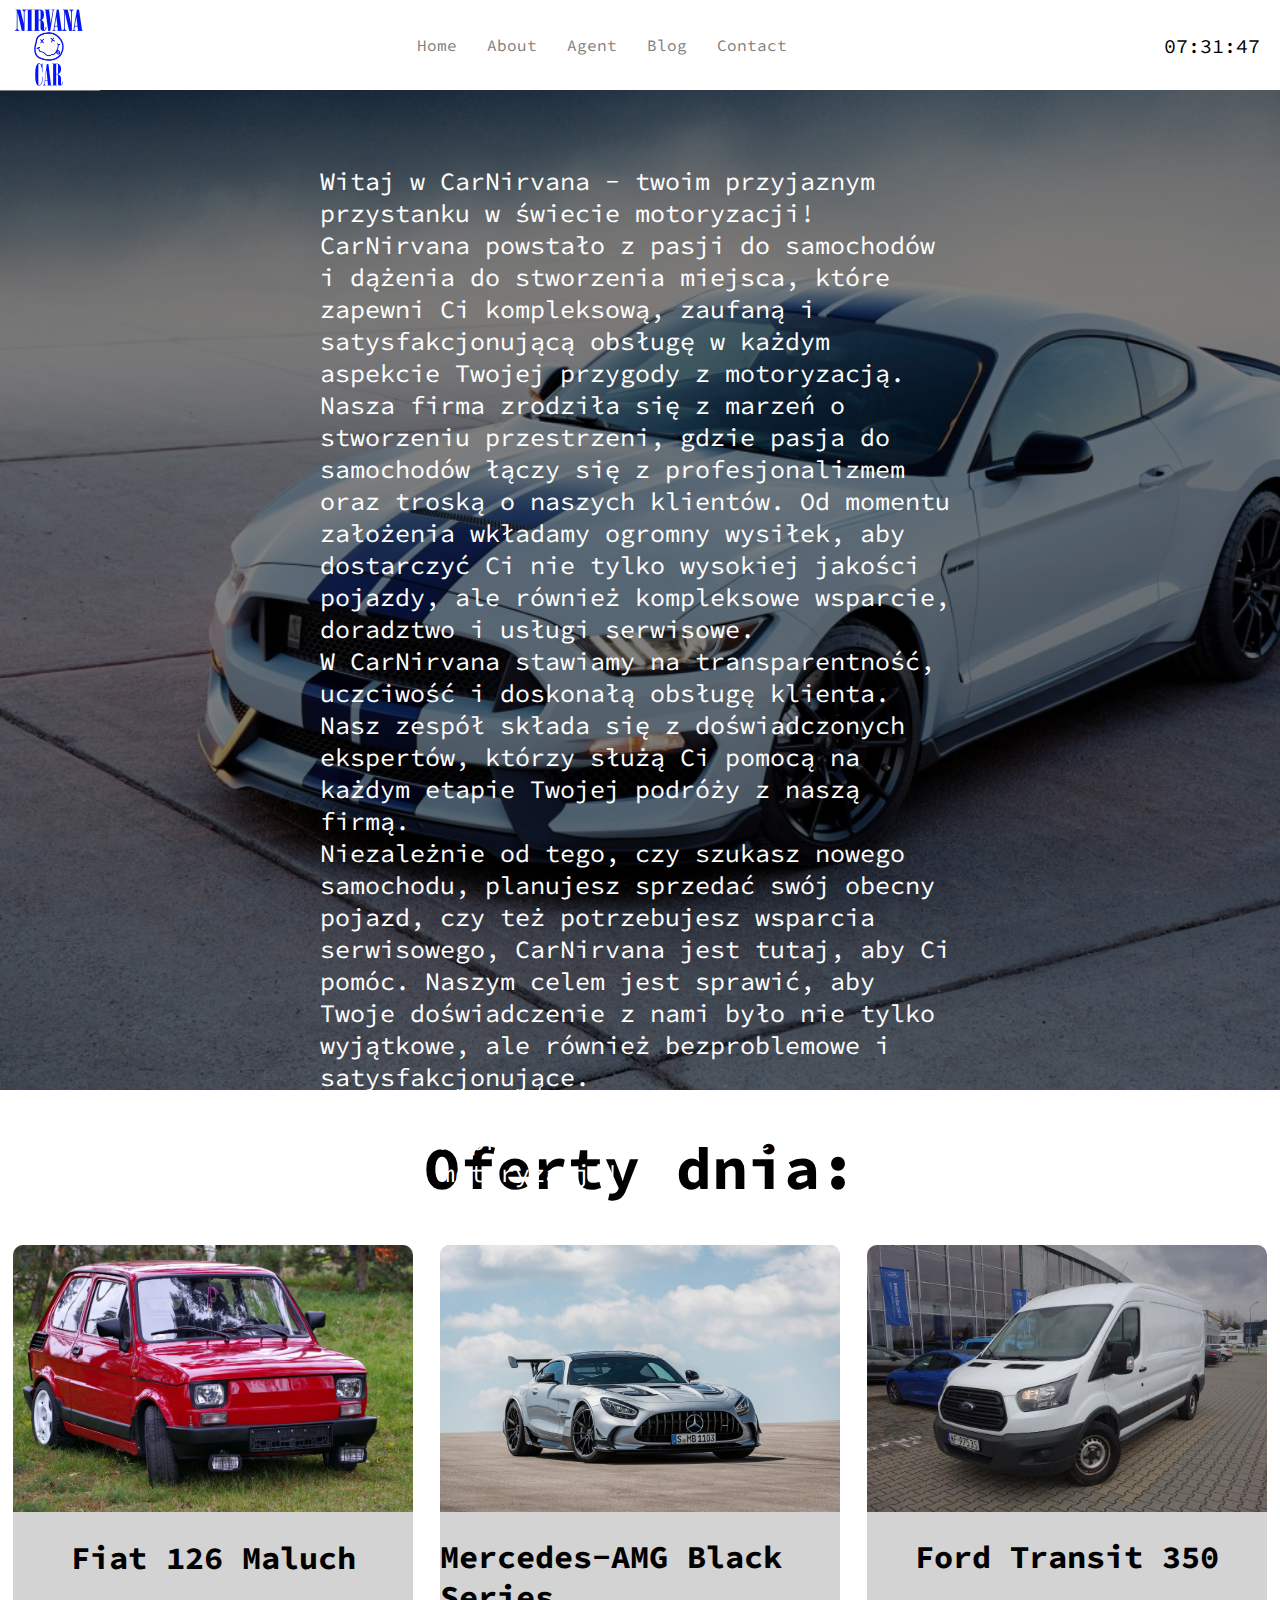
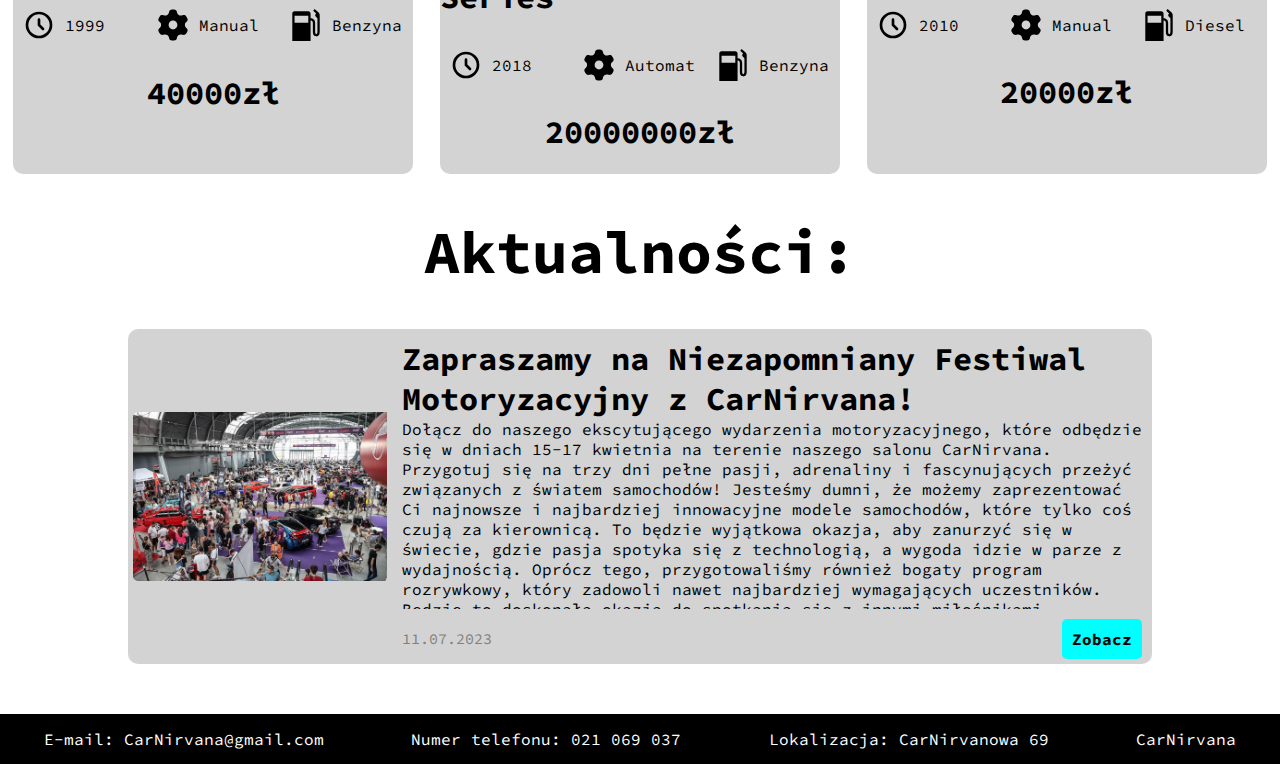
==== commit 6b91a940: "Update index.html" ====
--- a/index.html
+++ b/index.html
@@ -14,11 +14,11 @@
                 <label for="toggle">&#9776;</label>
                 <input type="checkbox" id="toggle"/>
                 <div class="menu">
-                <a href="#">Home</a>
-                <a href="#">About</a>
-                <a href="#">Agent</a>
-                <a href="#">Blog</a>
-                <a href="#">Contact</a>
+                <a href="#"><span>Home</span></a>
+                <a href="#"><span>About</span></a>
+                <a href="#"><span>Agent</span></a>
+                <a href="#"><span>Blog</span></a>
+                <a href="#"><span>Contact</span></a>
                 </div>
             </div>
             <div id="zegar">
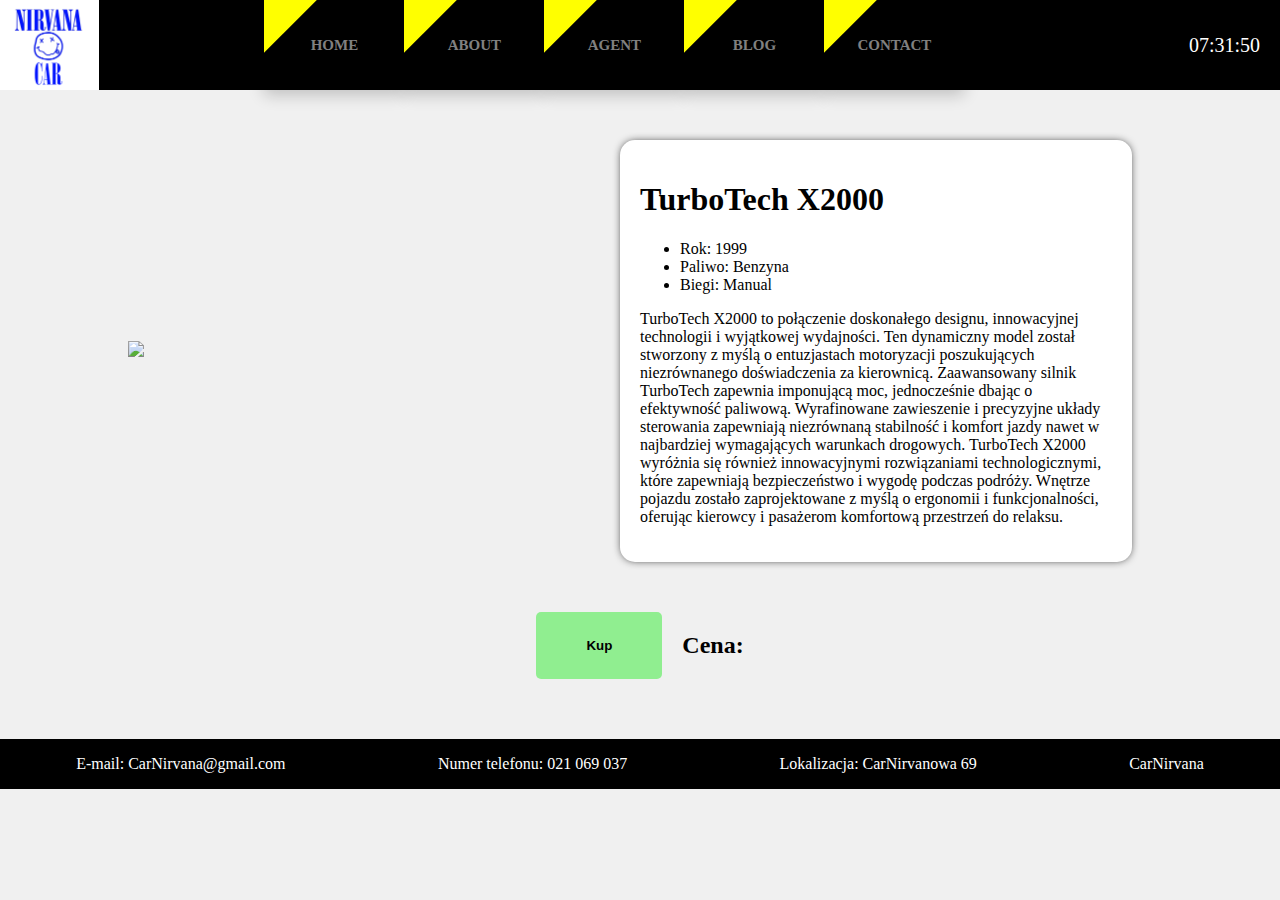
==== commit 4d814e31: "header" ====
--- a/index.html
+++ b/index.html
@@ -1,273 +1,241 @@
-<!DOCTYPE html>
-<html lang="en">
-<head>
-    <meta charset="UTF-8">
-    <meta name="viewport" content="width=device-width, initial-scale=1.0">
-    <link rel="stylesheet" href="style.css">
-    <title>CarNirvana</title>
-</head>
-<body>
-    <header>
-        <ul>
-            <div class="logo"><a href="index.html"><img src="img/CarNirvana.png"></a></div>
-            <div class="meny">
-                <label for="toggle">&#9776;</label>
-                <input type="checkbox" id="toggle"/>
-                <div class="menu">
-                <a href="#"><span>Home</span></a>
-                <a href="#"><span>About</span></a>
-                <a href="#"><span>Agent</span></a>
-                <a href="#"><span>Blog</span></a>
-                <a href="#"><span>Contact</span></a>
-                </div>
-            </div>
-            <div id="zegar">
-                <div id="hours"></div>
-                <div id="minutes"></div>
-                <div id="seconds"></div>
-            </div>
-        </ul>
-    </header>
-    <section class="About">
-        <div class="background"></div>
-        <p>
-            Witaj w CarNirvana - twoim przyjaznym przystanku w świecie motoryzacji!<br>
-            
-            CarNirvana powstało z pasji do samochodów i dążenia do stworzenia miejsca, które zapewni Ci kompleksową, zaufaną i satysfakcjonującą obsługę w każdym aspekcie Twojej przygody z motoryzacją.<br>
-            
-            Nasza firma zrodziła się z marzeń o stworzeniu przestrzeni, gdzie pasja do samochodów łączy się z profesjonalizmem oraz troską o naszych klientów. Od momentu założenia wkładamy ogromny wysiłek, aby dostarczyć Ci nie tylko wysokiej jakości pojazdy, ale również kompleksowe wsparcie, doradztwo i usługi serwisowe.<br>
-            
-            W CarNirvana stawiamy na transparentność, uczciwość i doskonałą obsługę klienta. Nasz zespół składa się z doświadczonych ekspertów, którzy służą Ci pomocą na każdym etapie Twojej podróży z naszą firmą.<br>
-            
-            Niezależnie od tego, czy szukasz nowego samochodu, planujesz sprzedać swój obecny pojazd, czy też potrzebujesz wsparcia serwisowego, CarNirvana jest tutaj, aby Ci pomóc. Naszym celem jest sprawić, aby Twoje doświadczenie z nami było nie tylko wyjątkowe, ale również bezproblemowe i satysfakcjonujące.<br>
-            
-            Dołącz do naszej społeczności i pozwól nam być Twoim przewodnikiem w fascynującym świecie motoryzacji!<br>
-            
-            Zespół CarNirvana</p>
-    </section>
-
-    <section class="Offerts">
-        <div class="Ofertynapis"><h1>Oferty dnia:</h1></div>
-        <div id="cars">
-    
-        </div>
-    </section>
-    <section class="News">
-        <div class="Aktualnoscinapis"><h1>Aktualności:</h1></div>
-        <div id="newsy">
-
-        </div>
-    </section>
-    <footer>
-        <ul>
-            <li>E-mail: CarNirvana@gmail.com</li>
-            <li>Numer telefonu: 021 069 037</li>
-            <li>Lokalizacja: CarNirvanowa 69</li>
-            <li>CarNirvana</li>
-        </ul>
-    </footer>
-    <script>
-        function updateClock(){
-            var now = new Date();
-            var hours = now.getHours();
-            var minutes = now.getMinutes();
-            var seconds = now.getSeconds();
-            
-            if(hours < 10){
-                hours = "0" + hours;
-            } 
-            else{
-                hours = hours;
-            }
-            minutes = (minutes < 10) ? "0" + minutes : minutes;
-            seconds = (seconds < 10) ? "0" + seconds : seconds;
-            
-            document.getElementById("hours").textContent = hours + ":";
-            document.getElementById("minutes").textContent = minutes + ":";
-            document.getElementById("seconds").textContent = seconds;
-        }
-        setInterval(updateClock, 1000)
-        
-        updateClock();
-
-        function oferta(){
-        let oferta = [
-        {
-            id: "auto1",
-            url: "img/auto1.jpg",
-            nazwa: "Fiat 126 Maluch",
-            rok: "1999",
-            biegi: "Manual",
-            paliwo: "Benzyna",
-            ikona_rok: "img/rok.svg",
-            ikona_biegi: "img/biegi.svg",
-            ikona_paliwo: "img/paliwo.svg", 
-            h1_price: "40000zł",
-        },
-        {
-            id: "auto2",
-            url: "img/auto2.jpg",
-            nazwa: "Mercedes-AMG Black Series",
-            rok: "2018",
-            biegi: "Automat",
-            paliwo: "Benzyna",
-            ikona_rok: "img/rok.svg",
-            ikona_biegi: "img/biegi.svg",
-            ikona_paliwo: "img/paliwo.svg", 
-            h1_price: "20000000zł",
-        },
-        {
-            id: "auto3",
-            url: "img/auto3.jpg",
-            nazwa: "Ford Transit 350",
-            rok: "2010",
-            biegi: "Manual",
-            paliwo: "Diesel",
-            ikona_rok: "img/rok.svg",
-            ikona_biegi: "img/biegi.svg",
-            ikona_paliwo: "img/paliwo.svg", 
-            h1_price: "20000zł",
-        },
-    ];
-    
-    for(let i = 0; i < oferta.length; i++){
-        let id = oferta[i].id;
-        let nazwa = oferta[i].nazwa;
-        let rok1 = oferta[i].rok;
-        let url = oferta[i].url;
-        let biegi1 = oferta[i].biegi;
-        let paliwo1 = oferta[i].paliwo;
-        let ikona_rok = oferta[i].ikona_rok;
-        let ikona_biegi = oferta[i].ikona_biegi;
-        let ikona_paliwo = oferta[i].ikona_paliwo;
-        let price1 = oferta[i].h1_price;
-        let rozwin1 = oferta[i].rozwin;
-        let kup1 = oferta[i].kup;
-
-        let car = document.createElement("a");
-        let img = document.createElement("div");
-        let img_auta = document.createElement("img");
-        let name = document.createElement("div");
-        let h1 = document.createElement("h1");
-        let info = document.createElement("div");
-        let price = document.createElement("div");
-        let h1_price = document.createElement("h1");
-        let rok = document.createElement("p");
-        let biegi = document.createElement("p");
-        let paliwo = document.createElement("p");
-        let h2 = document.createElement("h2");
-        let p = document.createElement("p");
-        let icon_rok = document.createElement("img");
-        let icon_biegi = document.createElement("img");
-        let icon_paliwo = document.createElement("img");
-
-        car.classList.add("car");
-        img.classList.add("img");
-        name.classList.add("name");
-        info.classList.add("info");
-        price.classList.add("price");
-        rok.classList.add("rok");
-        biegi.classList.add("biegi");
-        paliwo.classList.add("paliwo");
-        icon_rok.classList.add("icon_rok");
-        icon_biegi.classList.add("icon_biegi");
-        icon_paliwo.classList.add("icon_paliwo");
-
-        car.setAttribute("href", "auta/" + id + ".html");
-
-        h1.innerText = nazwa;
-        img_auta.src = url;
-        rok.innerText = rok1;
-        biegi.innerText = biegi1;
-        paliwo.innerText = paliwo1;
-        icon_rok.src = ikona_rok;
-        icon_biegi.src = ikona_biegi;
-        icon_paliwo.src = ikona_paliwo;
-        h1_price.innerText = price1;
-
-        document.getElementById("cars").appendChild(car).appendChild(img).appendChild(img_auta)
-        document.getElementById("cars").appendChild(car).appendChild(name).appendChild(h1)
-
-
-        document.getElementById("cars").appendChild(car).appendChild(info).appendChild(icon_rok)
-        document.getElementById("cars").appendChild(car).appendChild(info).appendChild(rok)
-
-        document.getElementById("cars").appendChild(car).appendChild(info).appendChild(icon_biegi)
-        document.getElementById("cars").appendChild(car).appendChild(info).appendChild(biegi)
-
-        document.getElementById("cars").appendChild(car).appendChild(info).appendChild(icon_paliwo)
-        document.getElementById("cars").appendChild(car).appendChild(info).appendChild(paliwo)
-
-        document.getElementById("cars").appendChild(car).appendChild(price).appendChild(h1_price)
-    }
-    }
-     oferta();
-
-     function nowosc(){
-        let nowosc = [
-            {
-                idn: "new1",
-                img: "img/nowosc1.jpg",
-                name: "Zapraszamy na Niezapomniany Festiwal Motoryzacyjny z CarNirvana!",
-                opis: "Dołącz do naszego ekscytującego wydarzenia motoryzacyjnego, które odbędzie się w dniach 15-17 kwietnia na terenie naszego salonu CarNirvana. Przygotuj się na trzy dni pełne pasji, adrenaliny i fascynujących przeżyć związanych z światem samochodów! Jesteśmy dumni, że możemy zaprezentować Ci najnowsze i najbardziej innowacyjne modele samochodów, które tylko coś czują za kierownicą. To będzie wyjątkowa okazja, aby zanurzyć się w świecie, gdzie pasja spotyka się z technologią, a wygoda idzie w parze z wydajnością. Oprócz tego, przygotowaliśmy również bogaty program rozrywkowy, który zadowoli nawet najbardziej wymagających uczestników. Będzie to doskonała okazja do spotkania się z innymi miłośnikami motoryzacji, wymiany doświadczeń i podzielenia się pasją.",
-                data: "11.07.2023",
-                zobacz: "Zobacz",
-            },
-        ];
-
-        for(let j = 0; j < nowosc.length; j++){
-            let idn = nowosc[j].idn;
-            let img = nowosc[j].img;
-            let name = nowosc[j].name;
-            let opis = nowosc[j].opis;
-            let data = nowosc[j].data;
-            let zobacz = nowosc[j].zobacz;
-
-            let nowo = document.createElement("div");
-            let nowol = document.createElement("div");
-            let nowor = document.createElement("div");
-            let title = document.createElement("div");
-            let des = document.createElement("div");
-            let date = document.createElement("div");
-            let imgn = document.createElement("img");
-            let h1_name = document.createElement("h1");
-            let p_des = document.createElement("p");
-            let h2_date = document.createElement("h2");
-            let up = document.createElement("div");
-            let down = document.createElement("div");
-            let a_zobacz = document.createElement("div");
-            let a = document.createElement("a");
-
-
-            nowo.classList.add("nowo");
-            nowol.classList.add("nowol");
-            nowor.classList.add("nowor");
-            title.classList.add("title");
-            des.classList.add("des");
-            date.classList.add("date");
-            up.classList.add("up");
-            down.classList.add("down");
-            a_zobacz.classList.add("a_zobacz")
-            a.classList.add("a");
-
-            a.setAttribute("href", "nowosci/" + idn + ".html");
-
-            imgn.src = img;
-            h1_name.innerText = name;
-            p_des.innerText = opis;
-            h2_date.innerText = data;
-            a.innerText = zobacz;
-
-            document.getElementById("newsy").appendChild(nowo).appendChild(nowol).appendChild(imgn)
-
-            document.getElementById("newsy").appendChild(nowo).appendChild(nowor).appendChild(up).appendChild(title).appendChild(h1_name)
-            document.getElementById("newsy").appendChild(nowo).appendChild(nowor).appendChild(up).appendChild(des).appendChild(p_des)
-
-            document.getElementById("newsy").appendChild(nowo).appendChild(nowor).appendChild(down).appendChild(date).appendChild(h2_date)
-            document.getElementById("newsy").appendChild(nowo).appendChild(nowor).appendChild(down).appendChild(a_zobacz).appendChild(a)
-        }
-     }
-     nowosc()
-    </script>
-</body>
-</html>
+<!DOCTYPE html>
+<html lang="en">
+<head>
+    <meta charset="UTF-8">
+    <meta name="viewport" content="width=device-width, initial-scale=1.0">
+    <title>Document</title>
+    <link rel="stylesheet" href="style.css">
+</head>
+<body>
+    <header>
+        <ul>
+            <div class="logo"><a href="index.html"><img src="img/CarNirvana.png"></a></div>
+            <div class="meny">
+                <label for="toggle">&#9776;</label>
+                <input type="checkbox" id="toggle"/>
+                <div class="menu">
+                <a href="#"><span>Home</span></a>
+                <a href="#"><span>About</span></a>
+                <a href="#"><span>Agent</span></a>
+                <a href="#"><span>Blog</span></a>
+                <a href="#"><span>Contact</span></a>
+                </div>
+            </div>
+            <div id="zegar">
+                <div id="hours"></div>
+                <div id="minutes"></div>
+                <div id="seconds"></div>
+            </div>
+        </ul>
+    </header>
+    <section class="sectionpodstronaart">
+        <!-- <div class="sectionpodstronaart2">
+            <div class="toppodstronaart">
+                <div class="zdjęciaart">
+                    <div id="zdjęcie">
+    
+                    </div>
+                </div>
+    
+                <div class="opispodstronaart">
+                    <div class="informationsart">
+                        <div id="tytul">
+    
+                        </div>
+                        <div id="opis">
+            
+                        </div>
+                    </div>
+                </div>
+            </div>
+        </div>
+        
+        <div class="bottompodstronaart">
+            <div>
+                <button class="">
+                    Kup
+                </button>
+                <h2 class="cenapodstronaart" id="cena">
+                    Cena
+                </h2>
+            </div>
+        </div> -->
+        
+    </section>
+    <footer>
+        <ul>
+            <li>E-mail: CarNirvana@gmail.com</li>
+            <li>Numer telefonu: 021 069 037</li>
+            <li>Lokalizacja: CarNirvanowa 69</li>
+            <li>CarNirvana</li>
+        </ul>
+    </footer>
+</body>
+</html>
+
+<script>
+     function oferta(){
+        // let oferta = [
+        //     {
+        //         tytul: "TurboTech X2000",
+        //         opis: " TurboTech X2000 to połączenie doskonałego designu, innowacyjnej technologii i wyjątkowej wydajności. Ten dynamiczny model został stworzony z myślą o entuzjastach motoryzacji poszukujących niezrównanego doświadczenia za kierownicą. Zaawansowany silnik TurboTech zapewnia imponującą moc, jednocześnie dbając o efektywność paliwową. Wyrafinowane zawieszenie i precyzyjne układy sterowania zapewniają niezrównaną stabilność i komfort jazdy nawet w najbardziej wymagających warunkach drogowych. TurboTech X2000 wyróżnia się również innowacyjnymi rozwiązaniami technologicznymi, które zapewniają bezpieczeństwo i wygodę podczas podróży. Wnętrze pojazdu zostało zaprojektowane z myślą o ergonomii i funkcjonalności, oferując kierowcy i pasażerom komfortową przestrzeń do relaksu.",
+        //         url: "https://static.scientificamerican.com/sciam/cache/file/2AE14CDD-1265-470C-9B15F49024186C10_source.jpg?w=600",
+        //         nazwa: "Fiat 126 Maluch",
+        //         rok: "1999",
+        //         biegi: "Manual",
+        //         paliwo: "Benzyna",
+        //         cena: 1000
+        //     },
+            
+        // ]
+        // for(i=0; i<oferta.length; i++){
+        //     let tytul = oferta[i].tytul;
+        //     let opis = oferta[i].opis;
+        //     let url = oferta[i].url;
+        //     let rok1 = oferta[i].rok;
+        //     let biegi1 = oferta[i].biegi;
+        //     let paliwo1 = oferta[i].paliwo;
+
+
+        //     let div_1 = document.createElement("div")
+        //     let div_2 = document.createElement("div")
+        //     let div_3 = document.createElement("div")
+        //     let div_4 = document.createElement("div")
+        //     let div_5 = document.createElement("div")
+        //     let div_6 = document.createElement("div")
+        //     let div_7 = document.createElement("div")
+        //     let div_8 = document.createElement("div")
+        //     let div_9 = document.createElement("div")
+        //     let div_10 = document.createElement("div")
+
+
+        //     let h2 = document.createElement("h2")
+        //     let p = document.createElement("p")
+        //     let img = document.createElement("img")
+        //     let opis_lista = document.createElement("ul")
+        //     let rok = document.createElement("li");
+        //     let biegi = document.createElement("li");
+        //     let paliwo = document.createElement("li");
+
+        //     // rok.classList.add("rok");
+        //     // biegi.classList.add("biegi");
+        //     // paliwo.classList.add("paliwo");
+
+        //     div_1.classList.add("sectionpodstronaart2")
+        //     div_2.classList.add("toppodstronaart")
+        //     div_3.classList.add("zdjęciaart")
+        //     div_4.classList.add("zdjęcie")
+        //     div_5.classList.add("opispodstronaart")
+        //     div_6.classList.add("informationsart")
+        //     div_7.classList.add("tytul")
+        //     div_8.classList.add("opis")
+        //     div_9.classList.add("bottompodstronaart")
+        //     // div_10.classList.add("")
+
+        //     h2.innerText = tytul;
+        //     p.innerText = opis;
+        //     img.src = url;
+        //     rok.innerText = rok1;
+        //     biegi.innerText = biegi1;
+        //     paliwo.innerText = paliwo1;
+
+
+            
+            
+            
+        //     document.getElementById("section").appendChild(div_1).appendChild(div_2).appendChild(div_3).appendChild(div_4).appendChild(img)
+
+        //     document.getElementById("section").appendChild(div_1).appendChild(div_2).appendChild(div_5).appendChild(div_6).appendChild(div_7).appendChild(tytul)
+
+        //     document.getElementById("section").appendChild(div_1).appendChild(div_2).appendChild(div_5).appendChild(div_6).appendChild(div_8).appendChild(opis)
+
+        //     document.getElementById("section").appendChild(div_1).appendChild(div_9).appendChild(cena)
+
+
+
+        // }
+
+            let oferta = [
+                {
+                    url: "https://www.dolina-noteci.pl/data/include/img/news/1674561198.jpg",
+                    tytul: "TurboTech X2000",
+                    rok: "1999",
+                    biegi: "Manual",
+                    paliwo: "Benzyna",
+                    cena: 1000,
+                    opis: " TurboTech X2000 to połączenie doskonałego designu, innowacyjnej technologii i wyjątkowej wydajności. Ten dynamiczny model został stworzony z myślą o entuzjastach motoryzacji poszukujących niezrównanego doświadczenia za kierownicą. Zaawansowany silnik TurboTech zapewnia imponującą moc, jednocześnie dbając o efektywność paliwową. Wyrafinowane zawieszenie i precyzyjne układy sterowania zapewniają niezrównaną stabilność i komfort jazdy nawet w najbardziej wymagających warunkach drogowych. TurboTech X2000 wyróżnia się również innowacyjnymi rozwiązaniami technologicznymi, które zapewniają bezpieczeństwo i wygodę podczas podróży. Wnętrze pojazdu zostało zaprojektowane z myślą o ergonomii i funkcjonalności, oferując kierowcy i pasażerom komfortową przestrzeń do relaksu.",
+                }
+            ]
+
+            let singleProduct = document.querySelector(".sectionpodstronaart");
+            for(let i = 0; i<oferta.length; i++){
+                let newProduct = document.createElement("article")
+                newProduct.innerHTML = `
+                <div class="sectionpodstronaart2">
+                    <div class="toppodstronaart">
+                        <div class="zdjęciaart">
+                            <div id="zdjęcie">
+                                <img src="${oferta[i].url}">
+                            </div>
+                        </div>
+                    
+                        <div class="opispodstronaart">
+                            <div class="informationsart">
+                                <div id="tytul">
+                                    <h1>${oferta[i].tytul}</h1>
+                                </div>
+                                <div id="opis_div">
+                                    <ul id="lista">
+                                        <li>Rok: ${oferta[i].rok}</li>
+                                        <li>Paliwo: ${oferta[i].paliwo}</li>
+                                        <li>Biegi: ${oferta[i].biegi}</li>
+                                    </ul>
+                                    <p id="opis">
+                                        ${oferta[i].opis}
+                                    </p>
+                                </div>
+                            </div>
+                        </div>
+                    </div>
+                </div>
+                
+                <div class="bottompodstronaart">
+                    <div class="buy">
+                        <button class="kup">
+                            Kup
+                        </button>
+                        <h2 class="cenapodstronaart" id="cena">
+                            Cena:
+                        </h2>
+                    </div>
+                </div>
+                `;
+                singleProduct.appendChild(newProduct);            
+            }
+
+     }
+     oferta()
+
+     function updateClock(){
+            var now = new Date();
+            var hours = now.getHours();
+            var minutes = now.getMinutes();
+            var seconds = now.getSeconds();
+            
+            if(hours < 10){
+                hours = "0" + hours;
+            } 
+            else{
+                hours = hours;
+            }
+            minutes = (minutes < 10) ? "0" + minutes : minutes;
+            seconds = (seconds < 10) ? "0" + seconds : seconds;
+            
+            document.getElementById("hours").textContent = hours + ":";
+            document.getElementById("minutes").textContent = minutes + ":";
+            document.getElementById("seconds").textContent = seconds;
+        }
+        setInterval(updateClock, 1000)
+        
+        updateClock();
+</script>--- a/style.css
+++ b/style.css
@@ -1,390 +1,297 @@
-@import url('https://fonts.googleapis.com/css2?family=Source+Code+Pro:ital,wght@0,200..900;1,200..900&display=swap');
-body{
-    margin: 0;
-    padding: 0;
-    font-family: Source Code Pro;
-}
-header{
-    width: 100%;
-}
-.logo{
-    height: 90px;
-}
-.logo img{
-    width: 100%;
-    padding: 0px;
-    margin: 0px;
-    transition: 2.5s;
-}
-.logo img:hover{
-    filter: invert(100%);
-    transition: 2.5s;
-}
-header ul{
-    display: flex;
-    justify-content: space-between;
-    padding: 0px;
-    margin: 0px;
-}
-header li{
-    display: flex;
-    align-items: center;
-    list-style: none;
-}
-.logo{
-    width: 100px
-}
-header a{
-    width: 100px;
-}
-.About{
-    background-image: url(img/onas.jpg);
-    background-repeat: no-repeat;
-    background-size: cover;
-    height: 1000px;
-    display: flex;
-    justify-content: center;
-    align-items: center;
-}
-.background{
-    background-color: black;
-    width: 100%;
-    height: 1000px;
-    opacity: 0.5;
-    position: absolute;
-}
-.About p{
-    width: 50%;
-    font-size: 25px;
-    margin: 0px;
-    height: 850px;
-    color: white;
-    position: absolute;
-}
-.Offerts{
-    width: 100%;
-    display: block;
-}
-.Offerts img{
-    width: 100%;
-}
-.Offerts .info{
-    display: flex;
-}
-.price{
-    display: flex;
-    justify-content: center;
-}
-.Offerts .car{
-    width: 400px;
-    background-color: lightgray;
-    border-radius: 10px;
-}
-.info img{
-    width: 8%;
-    margin: 10px;
-}
-.info p{
-    display: flex;
-    width: 80%;
-}
-.img img{
-    border-radius: 10px;
-    border-bottom-left-radius: 0px;
-    border-bottom-right-radius: 0px;
-}
-.name{
-    display: flex;
-    justify-content: center;
-}
-.car:hover{
-    box-shadow: 5px 5px 20px black;
-    transition: 1s;
-    transform: scale(102%);
-}
-.Offerts #cars{
-    display: flex;
-    justify-content: space-around;
-}
-.Ofertynapis{
-    display: flex;
-    justify-content: center;
-    font-size: 30px;
-}
-.car{
-    transition: 0.7s;
-    text-decoration: none;
-    color: black;
-}
-.Aktualnoscinapis{
-    display: flex;
-    justify-content: center;
-    font-size: 30px;
-}
-footer{
-    background-color: black;
-    width: 100%;
-}
-footer li{
-    list-style: none;
-    color: white;
-}
-footer ul{
-    padding: 0px;
-    margin: 0px;
-    display: flex;
-    justify-content: space-around;
-    align-items: center;
-    height: 50px;
-}
-#zegar{
-    font-size: 20px;
-    display: flex;
-    margin-right: 20px;
-}
-#zegar div{
-    display: flex;
-    align-items: center;
-}
-.meny{
-    margin:0px 30px 0px 0px;
-    display: flex;
-    align-items: center;
-}
-.menu a:hover{
-    text-decoration: underline;
-}
-.menu{
-    margin:0px 30px 0px 0px;
-    }
-.menu a{
-    clear:right;
-    text-decoration:none;  
-    color: grey;
-    margin:0px 10px;
-    line-height:70px;
-}
-label{
-    margin:0px 40px 0px 0px;
-    font-size:26px;
-    line-height:70px;
-    display:none;
-    width:26px;
-    float:right;
-}
-#toggle{
-    display:none;
-}
-.News{
-    display: block;
-}
-#newsy{
-    display: flex;
-    flex-direction: column;
-    align-items: center;
-    justify-content: center;
-}
-.nowo{
-    display: flex;
-    width: 80%;
-    background-color: lightgray;
-    border-radius: 10px;
-    margin-bottom: 50px;
-}
-.nowol{
-    width: 25%;
-    display: flex;
-    align-items: center;
-}
-.nowol img{
-    width: 100%;
-    padding: 5px;
-    border-top-left-radius: 10px;
-    border-bottom-left-radius: 10px;
-}
-.nowor{
-    display: flex;
-    flex-direction: column;
-    width: 75%;
-    margin-left: 10px;
-    justify-content: space-between;
-}
-.nowor h1{
-    margin: 0px;
-}
-.nowor h2{
-    margin: 0px;
-    font-size: 15px;
-    color: gray;
-    font-weight: normal;
-}
-.up{
-    padding: 10px;
-}
-.up p{
-    overflow-y: auto;
-    max-height: 190px;
-    margin: 0px;
-}
-.down{
-    display: flex;
-    justify-content: space-between;
-    padding: 10px;
-    margin-bottom: 5px;
-}
-.down a{
-    background-color: aqua;
-    text-decoration: none;
-    color: black;
-    padding: 10px;
-    font-weight: bold;
-    border-radius: 5px;
-}
-
-@media only screen and (max-width:500px){
-    label{
-        display:block;
-        cursor:pointer;
-    }
-    .menu{
-        margin-top: 90px;
-        position: absolute;
-        background-color: aliceblue;
-        width:100%;
-        text-align:center;
-        display:none;
-    }
-    .menu a{
-        display:block;
-        border:1px solid grey;
-        margin:0px;
-        width: 100%;
-    }
-    #toggle:checked+.menu{
-        display:block;
-    }
-    .meny{
-    width: 100%;
-    }
-  #cars{
-    display: flex;
-    flex-direction: column;
-    justify-content: center;
-    align-items: center;
-  }
-  .About{
-    display: none;
-  }
-  header{
-    display: flex;
-    width: 100%;
-    height: 110px;
-  }
-  header ul{
-    display: flex;
-    width: 100%;
-    justify-content: space-between;
-  }
-  header .logo{
-    order: 1;
-    position: absolute;
-  }
-  header #zegar{
-    order: 2;
-    display: none;
-  }
-  header .meny{
-    order: 3;
-    display: block;
-    margin: 0px;
-    padding: 0px;
-  }
-  header .menu{
-    margin-right: 30px;
-  }
-  header label{
-    margin: 0px;
-  }
-  .Offerts .car{
-    width: 85%;
-    margin-bottom: 20px;
-  }
-  .info img{
-    margin: 5px;
-  }
-  .car h1{
-    text-align: center;
-  }
-  footer ul{
-    display: flex;
-    flex-direction: column;
-    height: 300px;
-  }
-  .Ofertynapis h1{
-    font-size: 25px;
-  }
-  .car{
-    font-size: 80%;
-  }
-  footer li{
-    font-size: 15px;
-  }
-}
-
-@media only screen and (max-width:1100px){
-    .About p{
-        font-size: 20px;
-    }
-    .Offerts .car{
-        width: 300px;
-    }
-    .info img{
-        margin: 5px;
-    }
-    .nowo{
-        display: flex;
-        flex-direction: column;
-    }
-    .nowol, .nowor{
-        width: 100%;
-    }
-}
-
-
-@media only screen and (max-width:800px){
-    .About p{
-        font-size: 20px;
-        width: 70%;
-    }
-    #cars{
-        display: flex;
-        flex-direction: column;
-        justify-content: center;
-        align-items: center;
-    }
-    .Offerts .car{
-        width: 70%;
-        margin-bottom: 20px;
-    }
-    .info img{
-        margin: 5px;
-    }
-    footer ul{
-        display: flex;
-        flex-direction: column;
-        height: 200px;
-        font-size: 20px;
-    }
-}
-
-
-@media only screen and (min-width:2000px){
-    .up{
-        display: flex;
-        flex-direction: column;
-        justify-content: space-between;
-    }
-    .up p{
-        max-height: 260px;
-    }
+body{
+    padding: 0;
+    margin: 0;
+    box-sizing: border-box;
+    background-color: rgb(240, 240, 240);
+}
+header{
+    background-color: black;
+    width: 100%;
+}
+.logo{
+    height: 90px;
+}
+.logo img{
+    width: 99%;
+    padding: 0px;
+    margin: 0px;
+    transition: 2.5s;
+}
+.logo img:hover{
+    filter: invert(100%);
+    transition: 2.5s;
+}
+header ul{
+    display: flex;
+    justify-content: space-between;
+    padding: 0px;
+    margin: 0px;
+}
+header li{
+    display: flex;
+    align-items: center;
+    list-style: none;
+}
+.logo{
+    width: 100px
+}
+header a{
+    width: 100px;
+}
+#zegar{
+    font-size: 20px;
+    display: flex;
+    color: white;
+    margin-right: 20px;
+}
+#zegar div{
+    display: flex;
+    align-items: center;
+}
+.meny{
+    margin:0px 30px 0px 0px;
+    display: flex;
+    align-items: center;
+}
+.menu a{
+	border: none;
+	display: block;
+	text-align: center;
+	cursor: pointer;
+	text-transform: uppercase;
+	outline: none;
+	overflow: hidden;
+	position: relative;
+	font-weight: 600;
+	font-size: 15px;
+	padding: 10px 20px;
+	box-shadow: 0 5px 15px rgba(0, 0, 0, 0.2);
+}
+.menu a span{
+	position: relative;
+	z-index: 1;
+}
+.menu a:after {
+	content: "";
+	position: absolute;
+	left: 0;
+	top: 0;
+	height: 490%;
+	width: 140%;
+	background: yellow;
+	transition: all 0.5s ease-in-out;
+	transform: translateX(-15%) translateY(-85%) rotate(45deg);
+}
+.menu a:hover:after {
+	transform: translateX(-9%) translateY(-25%) rotate(45deg);
+}
+.menu{
+    display: flex;
+    margin:0px 30px 0px 0px;
+}
+.menu a{
+    clear:right;
+    text-decoration:none;  
+    color: grey;
+    line-height:70px;
+}
+label{
+    margin:0px 40px 0px 0px;
+    font-size:26px;
+    line-height:70px;
+    display:none;
+    width:26px;
+    float:right;
+}
+#toggle{
+    display:none;
+}
+.sectionpodstronaart{
+    width: 100%;
+    justify-content: center;
+    text-align: center;
+    display: block;
+}
+.sectionpodstronaart2{
+    width: 100%;
+    justify-content: center;
+    text-align: center;
+    display: flex;
+}
+.toppodstronaart{
+    justify-content: center;
+    text-align: center;
+    display: flex;
+    margin-top: 50px;
+    width: 80%
+}
+.zdjęciaart{
+    width: 50%;
+    display: flex;
+    align-items: center;
+    margin: 0;
+}
+#zdjęcie img{
+    width: 100%;
+}
+.opispodstronaart{
+    border-radius: 15px;
+    padding: 20px;
+    text-align: left;
+    width: 50%;
+    margin: 0 20px;
+    background-color: white;
+-webkit-box-shadow: 0px 0px 8px -2px rgb(26, 26, 26);
+-moz-box-shadow: 0px 0px 8px -2px rgb(49, 49, 49);
+box-shadow: 0px 0px 8px -2px rgb(24, 24, 24);
+}
+.bottompodstronaart{
+    margin: 50px 0 50px 0;
+    display: flex;
+    justify-content: center;
+    text-align: center;
+}
+.buy{
+    display: flex;
+    margin-bottom: 10px;
+}
+.bottompodstronaart button{
+    padding: 5px 50px;
+    background-color: lightgreen;
+    margin: 0 20px 0 0;
+    font-weight: bold;
+    border-radius: 5px;
+    border: 0;
+    cursor: pointer;
+}
+footer{
+    background-color: black;
+    width: 100%;
+}
+footer li{
+    list-style: none;
+    color: white;
+}
+footer ul{
+    padding: 0px;
+    margin: 0px;
+    display: flex;
+    justify-content: space-around;
+    align-items: center;
+    height: 50px;
+}
+@media only screen and (max-width:500px){
+    header{
+        background-color: white;
+    }
+    label{
+        display:block;
+        cursor:pointer;
+    }
+    .menu{
+        margin-top: 90px;
+        position: absolute;
+        background-color: aliceblue;
+        width:100%;
+        text-align:center;
+        display:none;
+    }
+    .menu a{
+        display:block;
+        border:1px solid grey;
+        margin:0px;
+        width: 100%;
+    }
+    #toggle:checked+.menu{
+        display:block;
+    }
+    .menu a {
+        border: none;
+        display: block;
+        text-align: center;
+        cursor: pointer;
+        text-transform: uppercase;
+        outline: none;
+        overflow: hidden;
+        position: relative;
+        color: gray;
+        font-weight: 600;
+        font-size: 15px;
+        background-color: #222;
+        padding: 17px 40px;
+        box-shadow: 0 5px 15px rgba(0, 0, 0, 0.2);
+    }
+    
+    .menu a span {
+        position: relative;
+        z-index: 1;
+    }
+    
+    .menu a:after {
+        content: "";
+        position: absolute;
+        left: 0;
+        top: 0;
+        height: 490%;
+        width: 140%;
+        background: yellow;
+        -webkit-transition: all 0.5s ease-in-out;
+        transition: all 0.5s ease-in-out;
+        -webkit-transform: translateX(-98%) translateY(-25%) rotate(45deg);
+        transform: translateX(-98%) translateY(-25%) rotate(45deg);
+    }
+    
+    .menu a:hover:after {
+        -webkit-transform: translateX(-9%) translateY(-25%) rotate(45deg);
+        transform: translateX(-9%) translateY(-25%) rotate(45deg);
+    }
+    .meny{
+    width: 100%;
+    }
+    header{
+        display: flex;
+        width: 100%;
+        height: 110px;
+      }
+      header ul{
+        display: flex;
+        width: 100%;
+        justify-content: space-between;
+      }
+      header .logo{
+        order: 1;
+        position: absolute;
+      }
+      header #zegar{
+        order: 2;
+        display: none;
+      }
+      header .meny{
+        order: 3;
+        display: block;
+        margin: 0px;
+        padding: 0px;
+      }
+      header .menu{
+        margin-right: 30px;
+      }
+      header label{
+        margin: 0px;
+      }
+      footer ul{
+        display: flex;
+        flex-direction: column;
+        height: 300px;
+      }
+      footer li{
+        font-size: 15px;
+      }
+}
+@media only screen and (max-width:800px){
+    footer ul{
+        display: flex;
+        flex-direction: column;
+        height: 200px;
+        font-size: 20px;
+    }
 }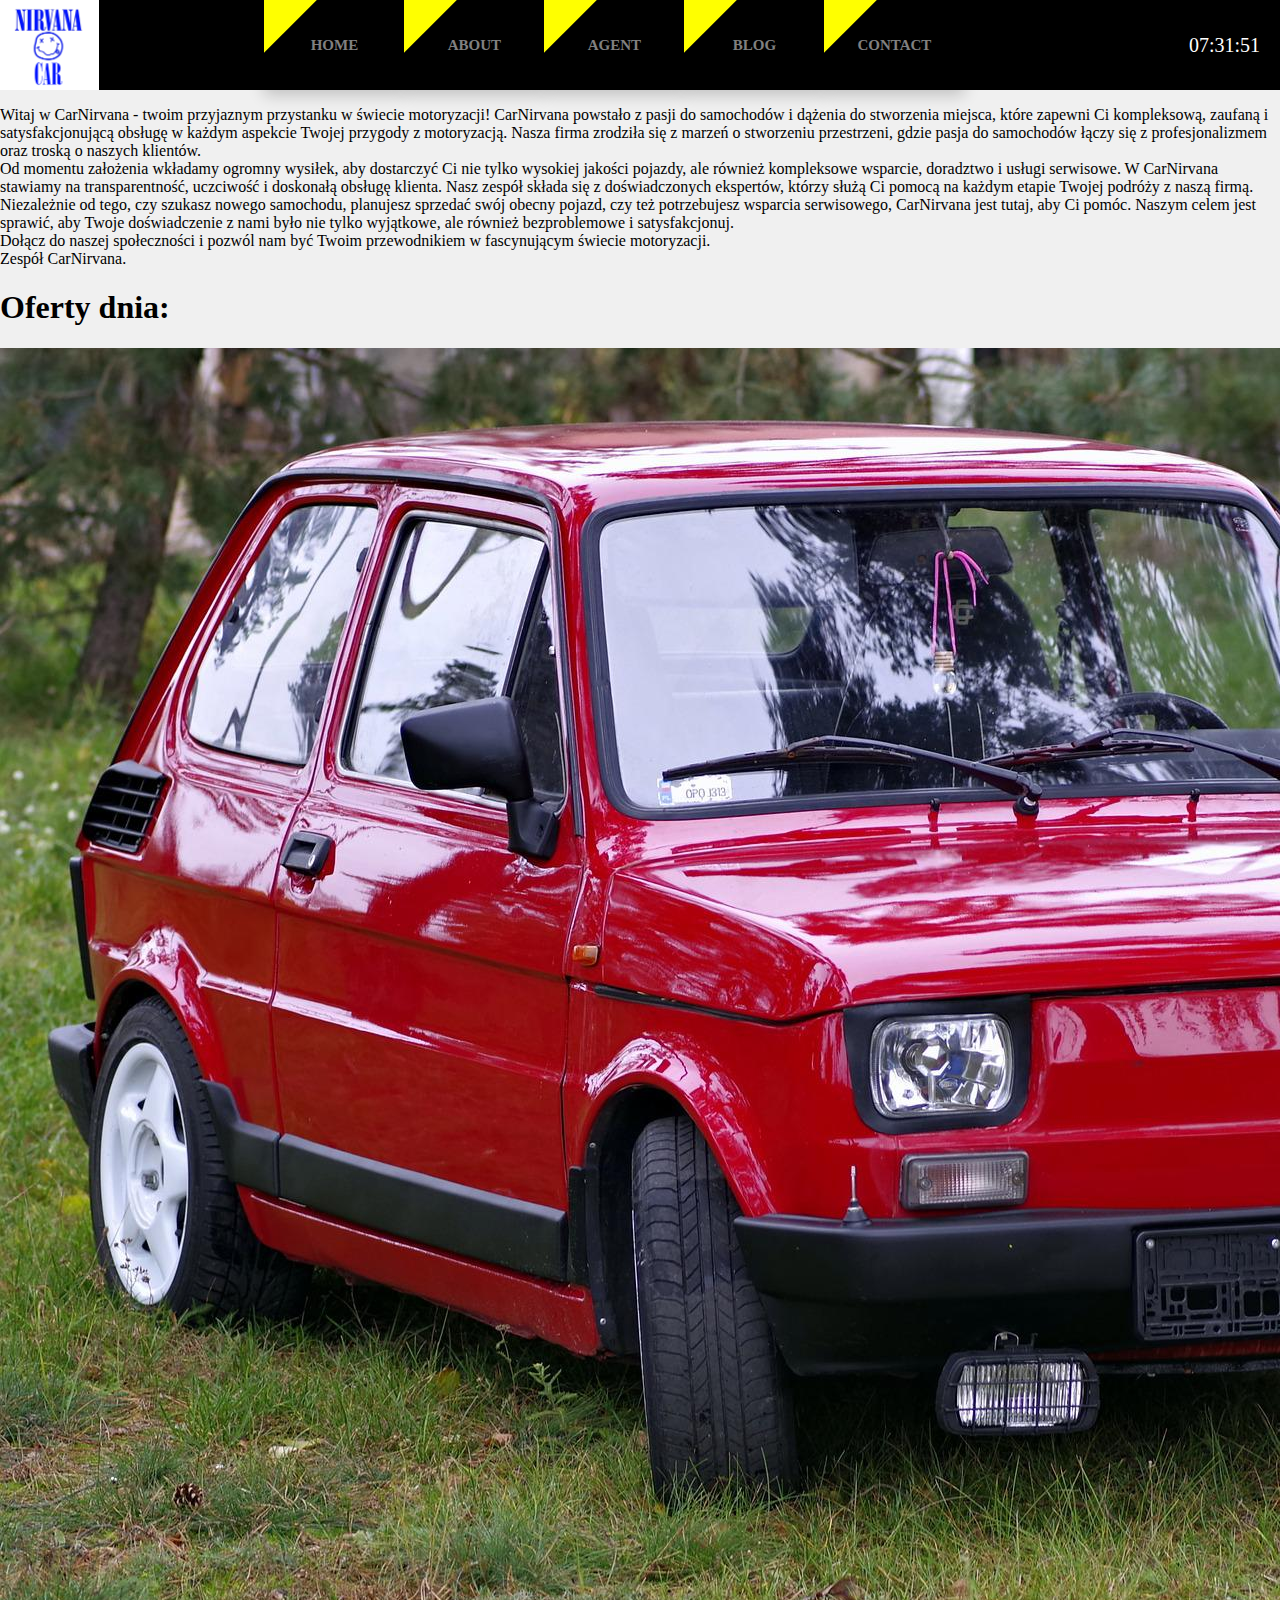
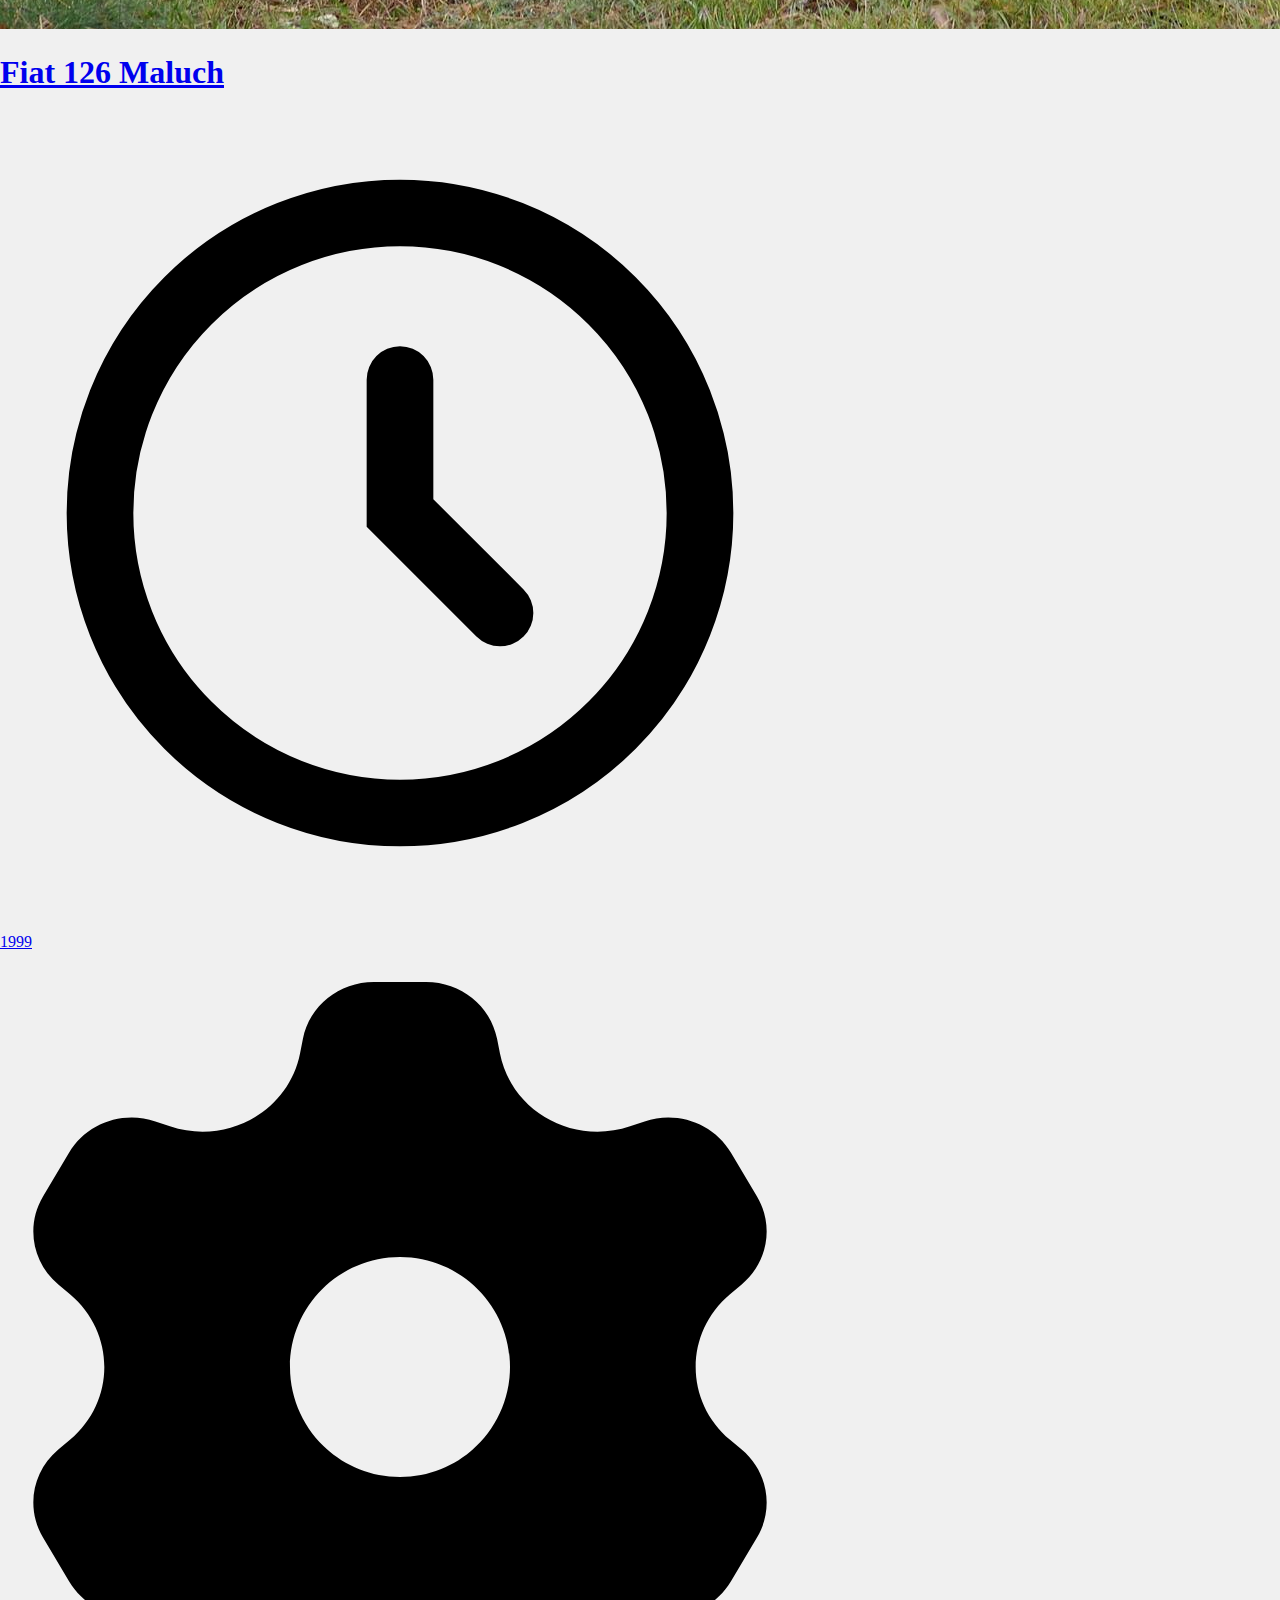
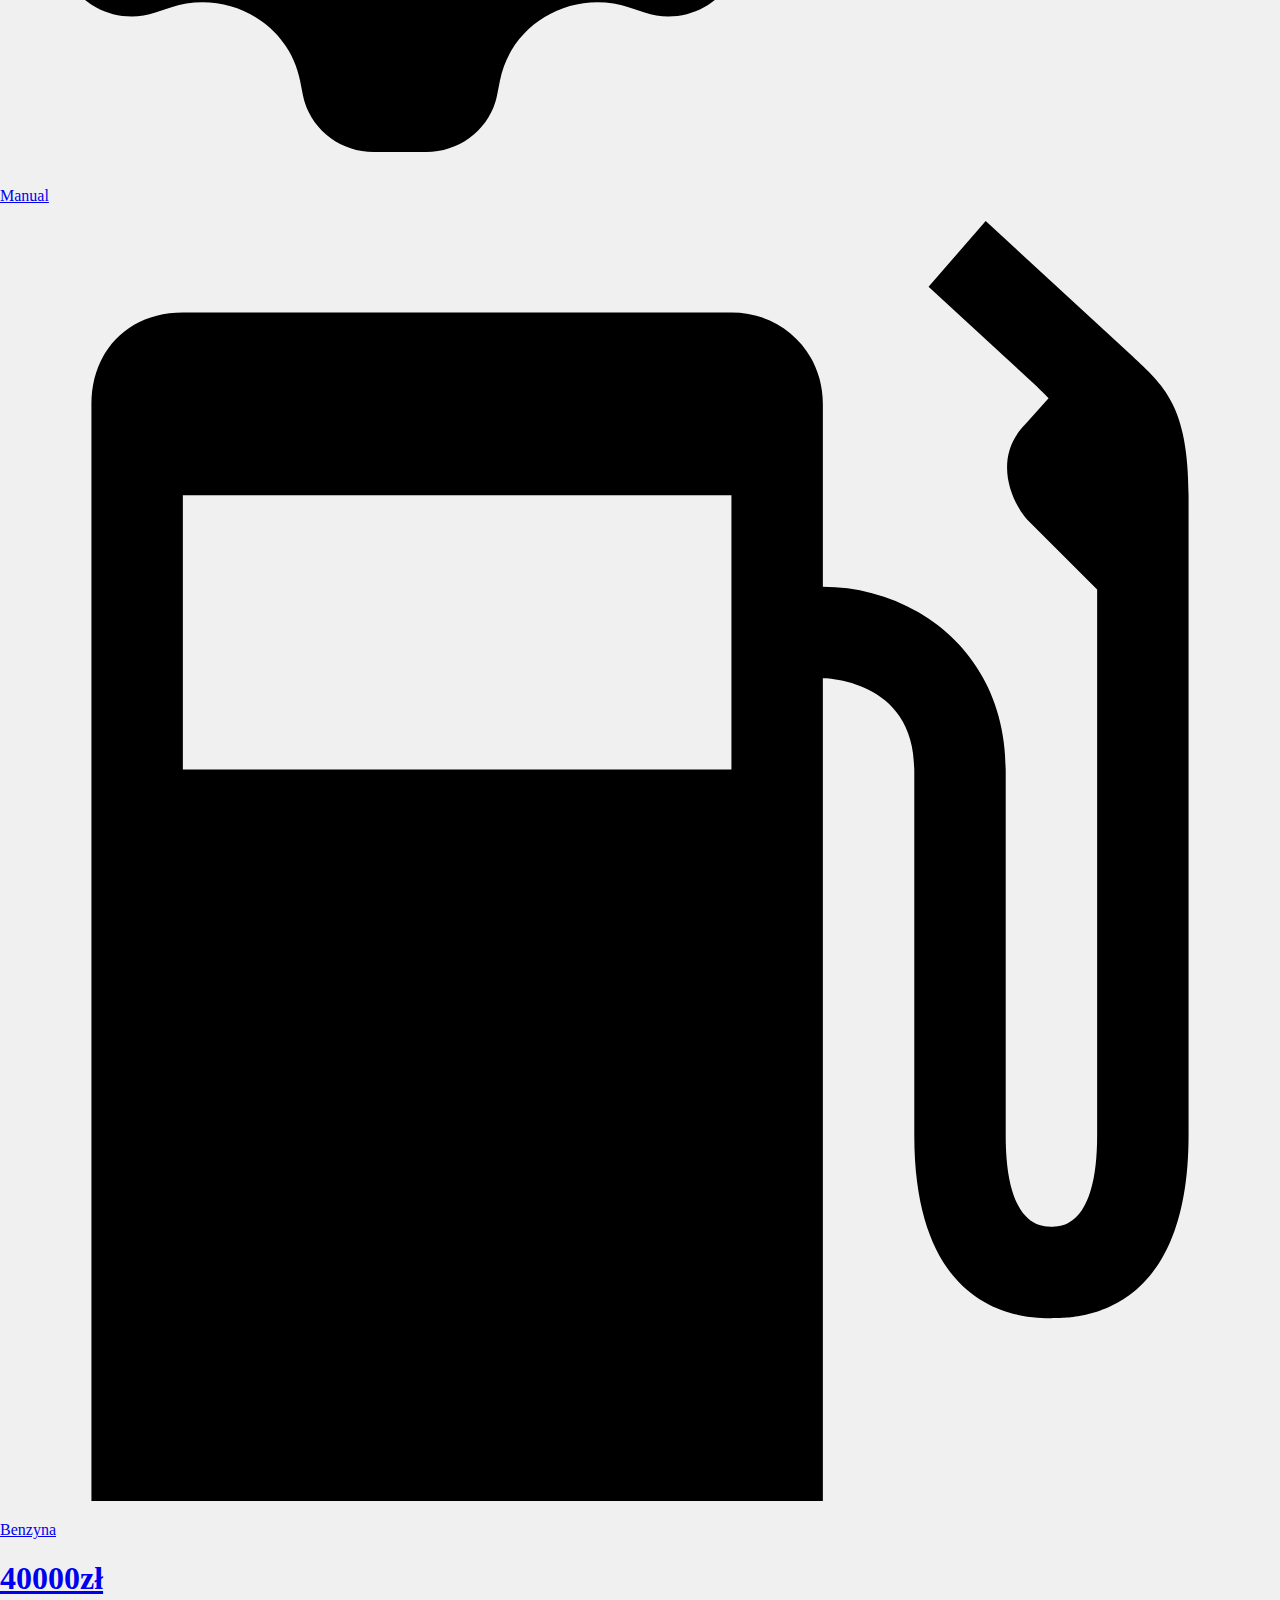
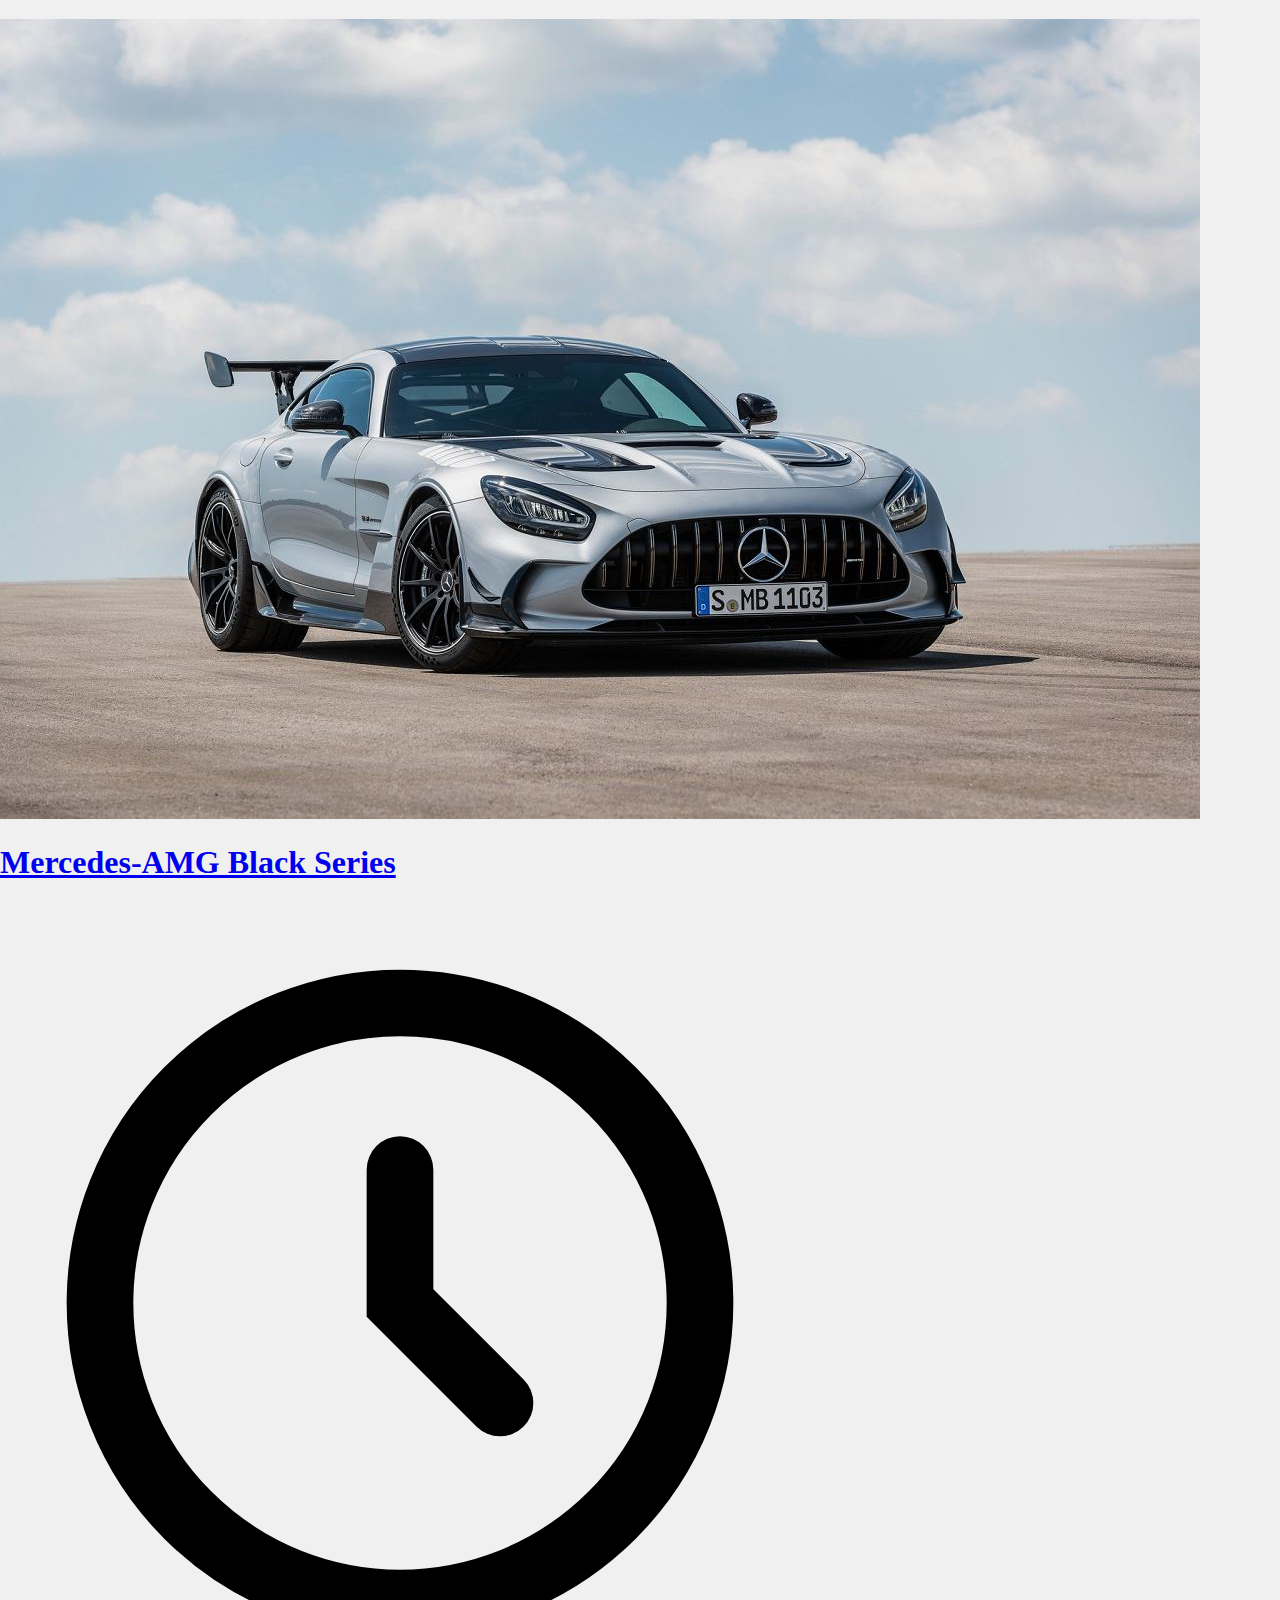
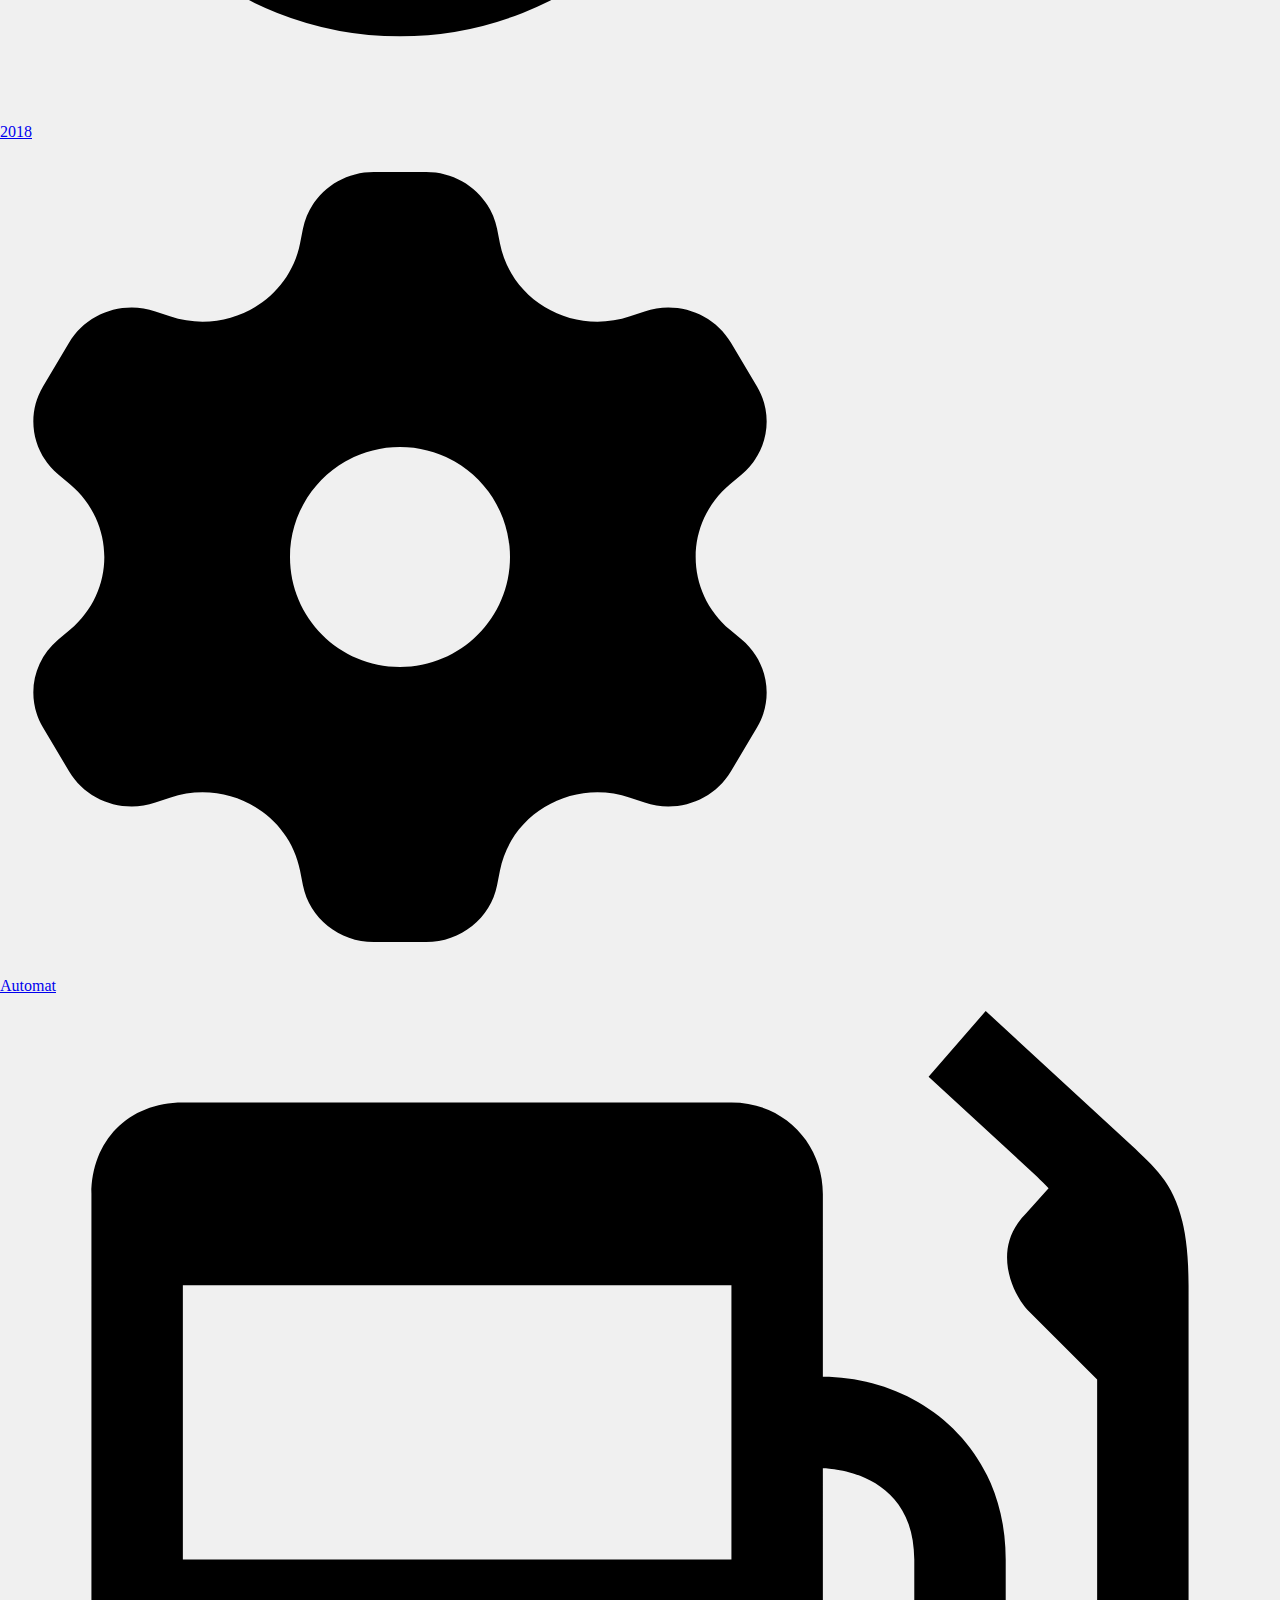
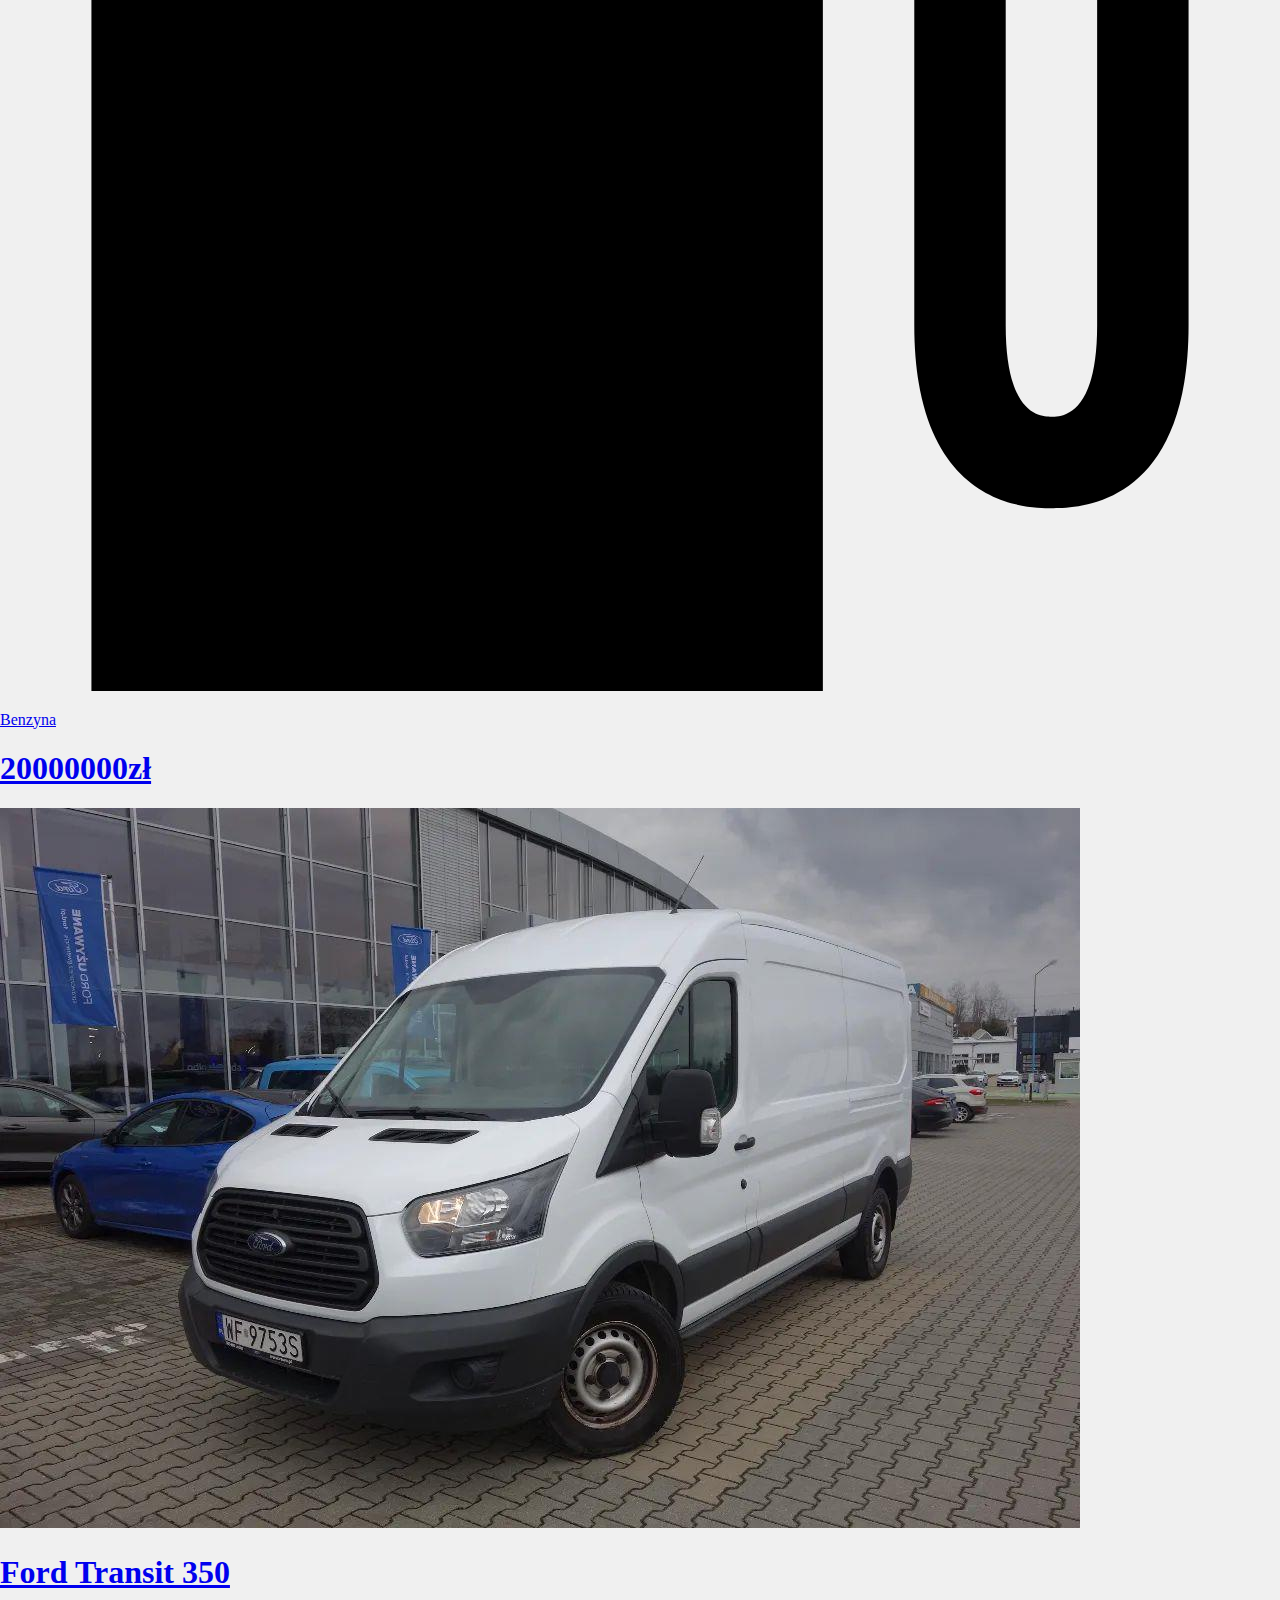
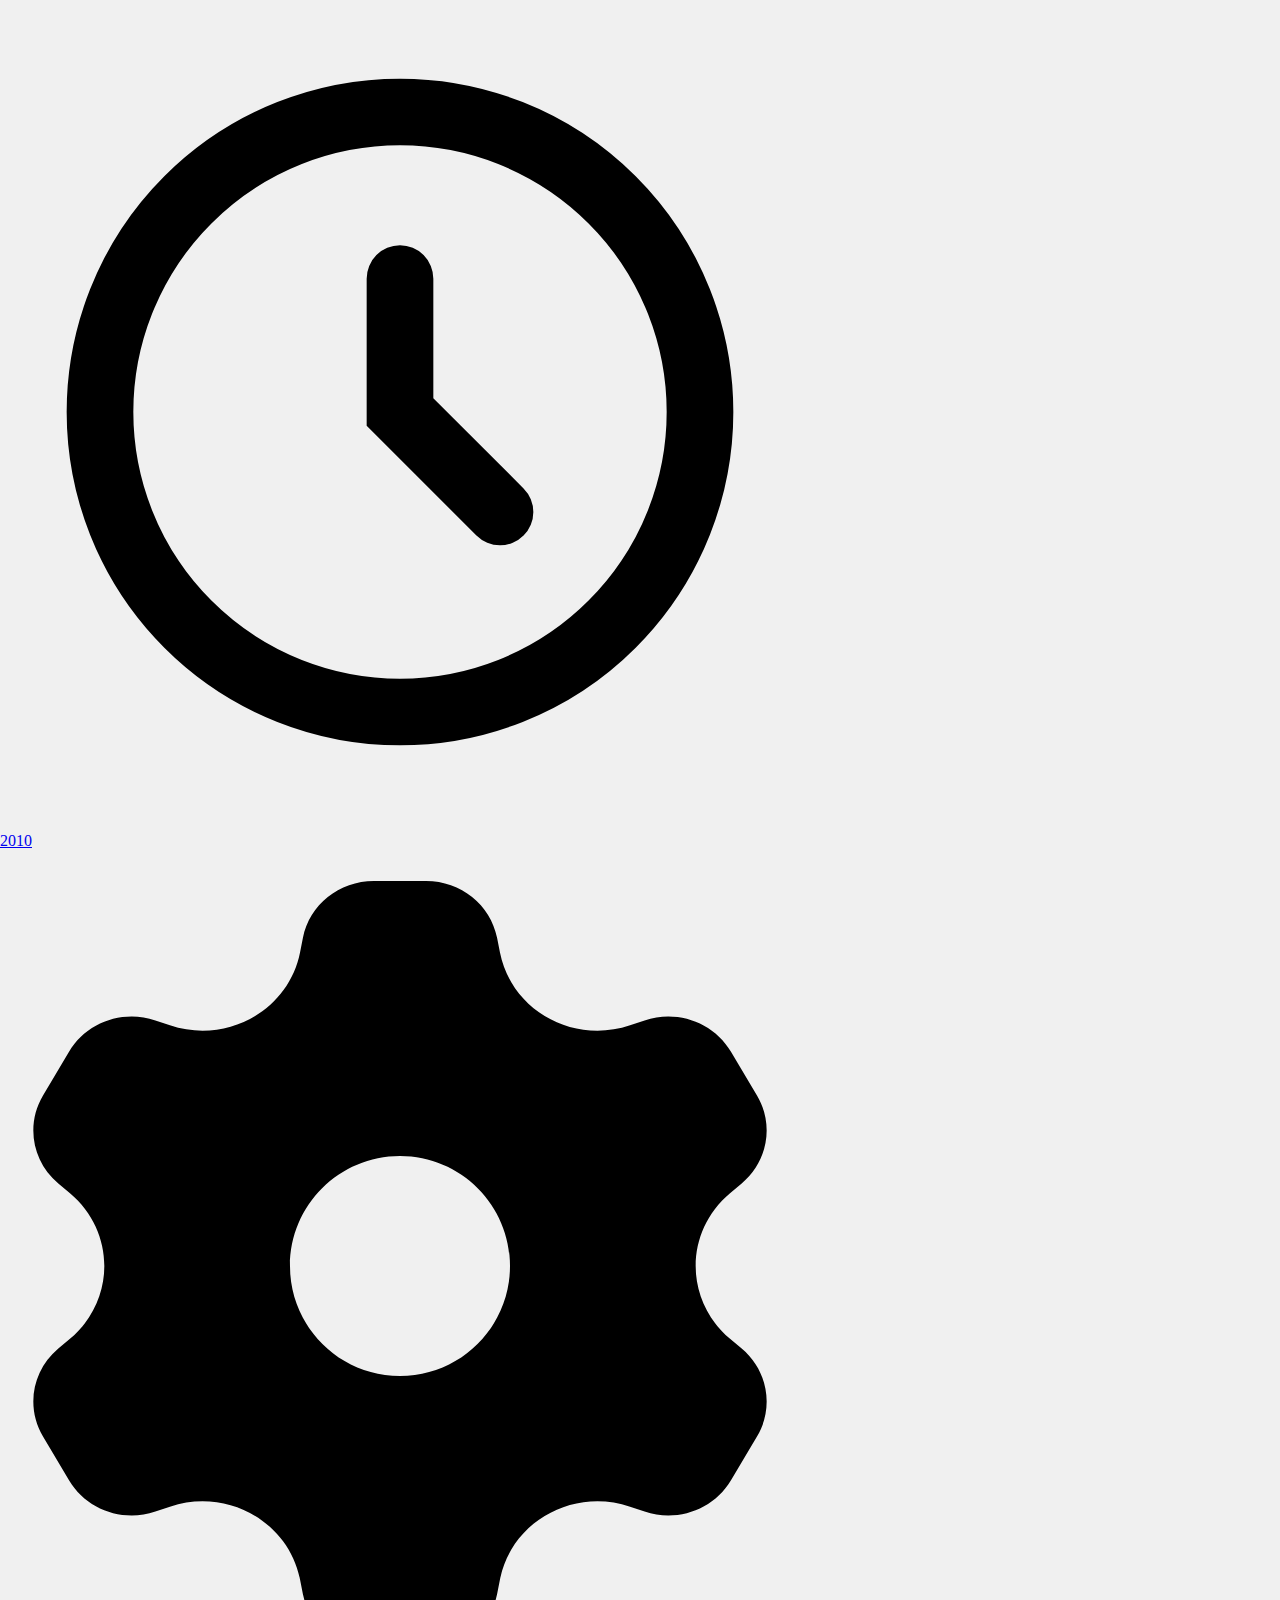
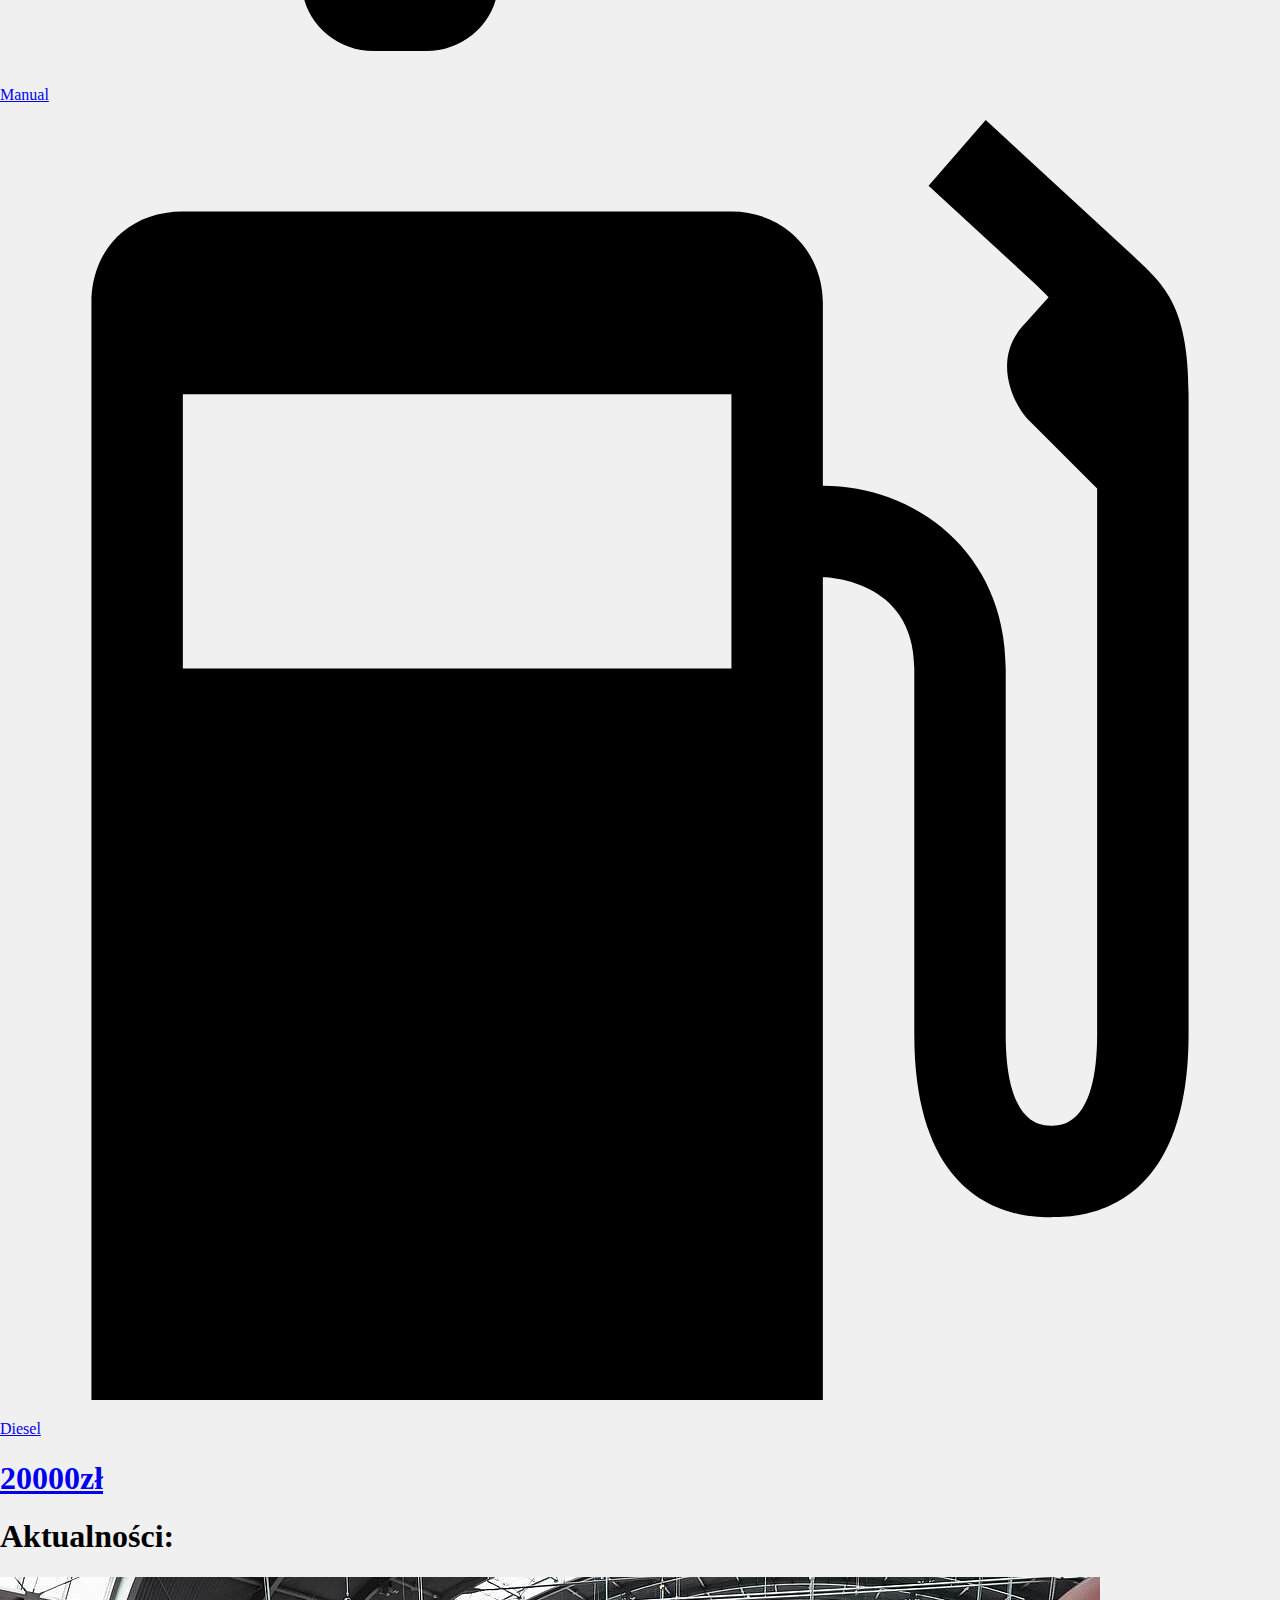
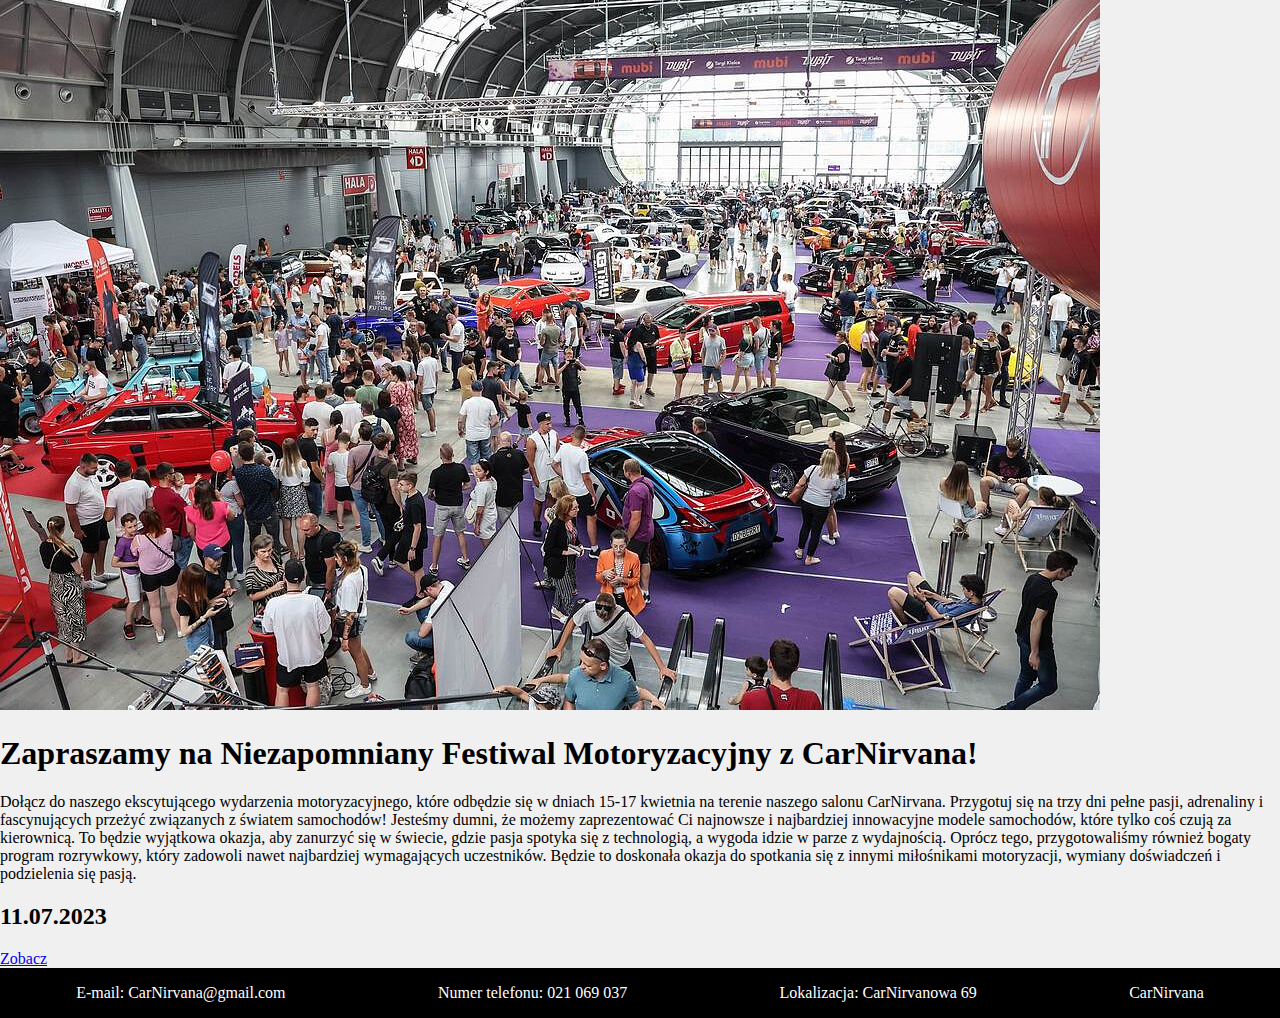
==== commit cc92c277: "jezyk made it" ====
--- a/index.html
+++ b/index.html
@@ -1,241 +1,326 @@
-<!DOCTYPE html>
-<html lang="en">
-<head>
-    <meta charset="UTF-8">
-    <meta name="viewport" content="width=device-width, initial-scale=1.0">
-    <title>Document</title>
-    <link rel="stylesheet" href="style.css">
-</head>
-<body>
-    <header>
-        <ul>
-            <div class="logo"><a href="index.html"><img src="img/CarNirvana.png"></a></div>
-            <div class="meny">
-                <label for="toggle">&#9776;</label>
-                <input type="checkbox" id="toggle"/>
-                <div class="menu">
-                <a href="#"><span>Home</span></a>
-                <a href="#"><span>About</span></a>
-                <a href="#"><span>Agent</span></a>
-                <a href="#"><span>Blog</span></a>
-                <a href="#"><span>Contact</span></a>
-                </div>
-            </div>
-            <div id="zegar">
-                <div id="hours"></div>
-                <div id="minutes"></div>
-                <div id="seconds"></div>
-            </div>
-        </ul>
-    </header>
-    <section class="sectionpodstronaart">
-        <!-- <div class="sectionpodstronaart2">
-            <div class="toppodstronaart">
-                <div class="zdjęciaart">
-                    <div id="zdjęcie">
-    
-                    </div>
-                </div>
-    
-                <div class="opispodstronaart">
-                    <div class="informationsart">
-                        <div id="tytul">
-    
-                        </div>
-                        <div id="opis">
-            
-                        </div>
-                    </div>
-                </div>
-            </div>
-        </div>
-        
-        <div class="bottompodstronaart">
-            <div>
-                <button class="">
-                    Kup
-                </button>
-                <h2 class="cenapodstronaart" id="cena">
-                    Cena
-                </h2>
-            </div>
-        </div> -->
-        
-    </section>
-    <footer>
-        <ul>
-            <li>E-mail: CarNirvana@gmail.com</li>
-            <li>Numer telefonu: 021 069 037</li>
-            <li>Lokalizacja: CarNirvanowa 69</li>
-            <li>CarNirvana</li>
-        </ul>
-    </footer>
-</body>
-</html>
-
-<script>
-     function oferta(){
-        // let oferta = [
-        //     {
-        //         tytul: "TurboTech X2000",
-        //         opis: " TurboTech X2000 to połączenie doskonałego designu, innowacyjnej technologii i wyjątkowej wydajności. Ten dynamiczny model został stworzony z myślą o entuzjastach motoryzacji poszukujących niezrównanego doświadczenia za kierownicą. Zaawansowany silnik TurboTech zapewnia imponującą moc, jednocześnie dbając o efektywność paliwową. Wyrafinowane zawieszenie i precyzyjne układy sterowania zapewniają niezrównaną stabilność i komfort jazdy nawet w najbardziej wymagających warunkach drogowych. TurboTech X2000 wyróżnia się również innowacyjnymi rozwiązaniami technologicznymi, które zapewniają bezpieczeństwo i wygodę podczas podróży. Wnętrze pojazdu zostało zaprojektowane z myślą o ergonomii i funkcjonalności, oferując kierowcy i pasażerom komfortową przestrzeń do relaksu.",
-        //         url: "https://static.scientificamerican.com/sciam/cache/file/2AE14CDD-1265-470C-9B15F49024186C10_source.jpg?w=600",
-        //         nazwa: "Fiat 126 Maluch",
-        //         rok: "1999",
-        //         biegi: "Manual",
-        //         paliwo: "Benzyna",
-        //         cena: 1000
-        //     },
-            
-        // ]
-        // for(i=0; i<oferta.length; i++){
-        //     let tytul = oferta[i].tytul;
-        //     let opis = oferta[i].opis;
-        //     let url = oferta[i].url;
-        //     let rok1 = oferta[i].rok;
-        //     let biegi1 = oferta[i].biegi;
-        //     let paliwo1 = oferta[i].paliwo;
-
-
-        //     let div_1 = document.createElement("div")
-        //     let div_2 = document.createElement("div")
-        //     let div_3 = document.createElement("div")
-        //     let div_4 = document.createElement("div")
-        //     let div_5 = document.createElement("div")
-        //     let div_6 = document.createElement("div")
-        //     let div_7 = document.createElement("div")
-        //     let div_8 = document.createElement("div")
-        //     let div_9 = document.createElement("div")
-        //     let div_10 = document.createElement("div")
-
-
-        //     let h2 = document.createElement("h2")
-        //     let p = document.createElement("p")
-        //     let img = document.createElement("img")
-        //     let opis_lista = document.createElement("ul")
-        //     let rok = document.createElement("li");
-        //     let biegi = document.createElement("li");
-        //     let paliwo = document.createElement("li");
-
-        //     // rok.classList.add("rok");
-        //     // biegi.classList.add("biegi");
-        //     // paliwo.classList.add("paliwo");
-
-        //     div_1.classList.add("sectionpodstronaart2")
-        //     div_2.classList.add("toppodstronaart")
-        //     div_3.classList.add("zdjęciaart")
-        //     div_4.classList.add("zdjęcie")
-        //     div_5.classList.add("opispodstronaart")
-        //     div_6.classList.add("informationsart")
-        //     div_7.classList.add("tytul")
-        //     div_8.classList.add("opis")
-        //     div_9.classList.add("bottompodstronaart")
-        //     // div_10.classList.add("")
-
-        //     h2.innerText = tytul;
-        //     p.innerText = opis;
-        //     img.src = url;
-        //     rok.innerText = rok1;
-        //     biegi.innerText = biegi1;
-        //     paliwo.innerText = paliwo1;
-
-
-            
-            
-            
-        //     document.getElementById("section").appendChild(div_1).appendChild(div_2).appendChild(div_3).appendChild(div_4).appendChild(img)
-
-        //     document.getElementById("section").appendChild(div_1).appendChild(div_2).appendChild(div_5).appendChild(div_6).appendChild(div_7).appendChild(tytul)
-
-        //     document.getElementById("section").appendChild(div_1).appendChild(div_2).appendChild(div_5).appendChild(div_6).appendChild(div_8).appendChild(opis)
-
-        //     document.getElementById("section").appendChild(div_1).appendChild(div_9).appendChild(cena)
-
-
-
-        // }
-
-            let oferta = [
-                {
-                    url: "https://www.dolina-noteci.pl/data/include/img/news/1674561198.jpg",
-                    tytul: "TurboTech X2000",
-                    rok: "1999",
-                    biegi: "Manual",
-                    paliwo: "Benzyna",
-                    cena: 1000,
-                    opis: " TurboTech X2000 to połączenie doskonałego designu, innowacyjnej technologii i wyjątkowej wydajności. Ten dynamiczny model został stworzony z myślą o entuzjastach motoryzacji poszukujących niezrównanego doświadczenia za kierownicą. Zaawansowany silnik TurboTech zapewnia imponującą moc, jednocześnie dbając o efektywność paliwową. Wyrafinowane zawieszenie i precyzyjne układy sterowania zapewniają niezrównaną stabilność i komfort jazdy nawet w najbardziej wymagających warunkach drogowych. TurboTech X2000 wyróżnia się również innowacyjnymi rozwiązaniami technologicznymi, które zapewniają bezpieczeństwo i wygodę podczas podróży. Wnętrze pojazdu zostało zaprojektowane z myślą o ergonomii i funkcjonalności, oferując kierowcy i pasażerom komfortową przestrzeń do relaksu.",
-                }
-            ]
-
-            let singleProduct = document.querySelector(".sectionpodstronaart");
-            for(let i = 0; i<oferta.length; i++){
-                let newProduct = document.createElement("article")
-                newProduct.innerHTML = `
-                <div class="sectionpodstronaart2">
-                    <div class="toppodstronaart">
-                        <div class="zdjęciaart">
-                            <div id="zdjęcie">
-                                <img src="${oferta[i].url}">
-                            </div>
-                        </div>
-                    
-                        <div class="opispodstronaart">
-                            <div class="informationsart">
-                                <div id="tytul">
-                                    <h1>${oferta[i].tytul}</h1>
-                                </div>
-                                <div id="opis_div">
-                                    <ul id="lista">
-                                        <li>Rok: ${oferta[i].rok}</li>
-                                        <li>Paliwo: ${oferta[i].paliwo}</li>
-                                        <li>Biegi: ${oferta[i].biegi}</li>
-                                    </ul>
-                                    <p id="opis">
-                                        ${oferta[i].opis}
-                                    </p>
-                                </div>
-                            </div>
-                        </div>
-                    </div>
-                </div>
-                
-                <div class="bottompodstronaart">
-                    <div class="buy">
-                        <button class="kup">
-                            Kup
-                        </button>
-                        <h2 class="cenapodstronaart" id="cena">
-                            Cena:
-                        </h2>
-                    </div>
-                </div>
-                `;
-                singleProduct.appendChild(newProduct);            
-            }
-
-     }
-     oferta()
-
-     function updateClock(){
-            var now = new Date();
-            var hours = now.getHours();
-            var minutes = now.getMinutes();
-            var seconds = now.getSeconds();
-            
-            if(hours < 10){
-                hours = "0" + hours;
-            } 
-            else{
-                hours = hours;
-            }
-            minutes = (minutes < 10) ? "0" + minutes : minutes;
-            seconds = (seconds < 10) ? "0" + seconds : seconds;
-            
-            document.getElementById("hours").textContent = hours + ":";
-            document.getElementById("minutes").textContent = minutes + ":";
-            document.getElementById("seconds").textContent = seconds;
-        }
-        setInterval(updateClock, 1000)
-        
-        updateClock();
-</script>+<!DOCTYPE html>
+<html lang="en">
+<head>
+    <meta charset="UTF-8">
+    <meta name="viewport" content="width=device-width, initial-scale=1.0">
+    <link rel="stylesheet" href="style.css">
+    <title>CarNirvana</title>
+</head>
+<body>
+    <header class="naglowek">
+        <ul>
+            <div class="logo"><a href="index.html"><img src="img/CarNirvana.png"></a></div>
+            <div class="meny">
+                <label for="toggle">&#9776;</label>
+                <input type="checkbox" id="toggle"/>
+                <div class="menu">
+                <a href="#"><span>Home</span></a>
+                <a href="#"><span>About</span></a>
+                <a href="#"><span>Agent</span></a>
+                <a href="#"><span>Blog</span></a>
+                <a href="#"><span>Contact</span></a>
+                </div>
+            </div>
+            <div id="zegar">
+                <div id="hours"></div>
+                <div id="minutes"></div>
+                <div id="seconds"></div>
+            </div>
+        </ul>
+    </header>
+
+    <section class="About">
+        
+        
+    </section>
+
+    <section class="Offerts">
+        <div class="Ofertynapis"><h1>Oferty dnia:</h1></div>
+        <div id="cars">
+    
+        </div>
+    </section>
+    <section class="News">
+        <div class="Aktualnoscinapis"><h1>Aktualności:</h1></div>
+        <div id="newsy">
+
+        </div>
+    </section>
+
+    <footer class="stopka">
+        
+    </footer>
+
+    <script>
+        function updateClock(){
+            var now = new Date();
+            var hours = now.getHours();
+            var minutes = now.getMinutes();
+            var seconds = now.getSeconds();
+            
+            if(hours < 10){
+                hours = "0" + hours;
+            } 
+            else{
+                hours = hours;
+            }
+            minutes = (minutes < 10) ? "0" + minutes : minutes;
+            seconds = (seconds < 10) ? "0" + seconds : seconds;
+            
+            document.getElementById("hours").textContent = hours + ":";
+            document.getElementById("minutes").textContent = minutes + ":";
+            document.getElementById("seconds").textContent = seconds;
+        }
+        setInterval(updateClock, 1000)
+        
+        updateClock();
+
+        function onas(){
+            let about = [
+                {
+                    onas_tekst: "Witaj w CarNirvana - twoim przyjaznym przystanku w świecie motoryzacji! CarNirvana powstało z pasji do samochodów i dążenia do stworzenia miejsca, które zapewni Ci kompleksową, zaufaną i satysfakcjonującą obsługę w każdym aspekcie Twojej przygody z motoryzacją. Nasza firma zrodziła się z marzeń o stworzeniu przestrzeni, gdzie pasja do samochodów łączy się z profesjonalizmem oraz troską o naszych klientów.",
+                    onas_tekst2: "Od momentu założenia wkładamy ogromny wysiłek, aby dostarczyć Ci nie tylko wysokiej jakości pojazdy, ale również kompleksowe wsparcie, doradztwo i usługi serwisowe. W CarNirvana stawiamy na transparentność, uczciwość i doskonałą obsługę klienta. Nasz zespół składa się z doświadczonych ekspertów, którzy służą Ci pomocą na każdym etapie Twojej podróży z naszą firmą.",
+                    onas_tekst3: "Niezależnie od tego, czy szukasz nowego samochodu, planujesz sprzedać swój obecny pojazd, czy też potrzebujesz wsparcia serwisowego, CarNirvana jest tutaj, aby Ci pomóc. Naszym celem jest sprawić, aby Twoje doświadczenie z nami było nie tylko wyjątkowe, ale również bezproblemowe i satysfakcjonuj. ",
+                    onas_tekst4: "Dołącz do naszej społeczności i pozwól nam być Twoim przewodnikiem w fascynującym świecie motoryzacji.",
+                    podpis: "Zespół CarNirvana.",
+                
+                }
+                
+            ]
+
+            let onas = document.querySelector(".About");
+            for(let i = 0; i<about.length;i++){
+                onas.innerHTML = `
+                <div class="background"></div>
+                <p>
+                    ${about[i].onas_tekst}
+                    <br>
+                    ${about[i].onas_tekst2}
+                    <br>
+                    ${about[i].onas_tekst3}
+                    <br>
+                    ${about[i].onas_tekst4}
+                    <br>
+                    ${about[i].podpis}
+                </p>
+                
+                
+                `
+            }
+        
+        
+        }
+        onas()
+      
+
+        function oferta(){
+        let oferta = [
+        {
+            id: "auto1",
+            url: "img/auto1.jpg",
+            nazwa: "Fiat 126 Maluch",
+            rok: "1999",
+            biegi: "Manual",
+            paliwo: "Benzyna",
+            ikona_rok: "img/rok.svg",
+            ikona_biegi: "img/biegi.svg",
+            ikona_paliwo: "img/paliwo.svg", 
+            h1_price: "40000zł",
+        },
+        {
+            id: "auto2",
+            url: "img/auto2.jpg",
+            nazwa: "Mercedes-AMG Black Series",
+            rok: "2018",
+            biegi: "Automat",
+            paliwo: "Benzyna",
+            ikona_rok: "img/rok.svg",
+            ikona_biegi: "img/biegi.svg",
+            ikona_paliwo: "img/paliwo.svg", 
+            h1_price: "20000000zł",
+        },
+        {
+            id: "auto3",
+            url: "img/auto3.jpg",
+            nazwa: "Ford Transit 350",
+            rok: "2010",
+            biegi: "Manual",
+            paliwo: "Diesel",
+            ikona_rok: "img/rok.svg",
+            ikona_biegi: "img/biegi.svg",
+            ikona_paliwo: "img/paliwo.svg", 
+            h1_price: "20000zł",
+        },
+    ];
+    
+    for(let i = 0; i < oferta.length; i++){
+        let id = oferta[i].id;
+        let nazwa = oferta[i].nazwa;
+        let rok1 = oferta[i].rok;
+        let url = oferta[i].url;
+        let biegi1 = oferta[i].biegi;
+        let paliwo1 = oferta[i].paliwo;
+        let ikona_rok = oferta[i].ikona_rok;
+        let ikona_biegi = oferta[i].ikona_biegi;
+        let ikona_paliwo = oferta[i].ikona_paliwo;
+        let price1 = oferta[i].h1_price;
+        let rozwin1 = oferta[i].rozwin;
+        let kup1 = oferta[i].kup;
+
+        let car = document.createElement("a");
+        let img = document.createElement("div");
+        let img_auta = document.createElement("img");
+        let name = document.createElement("div");
+        let h1 = document.createElement("h1");
+        let info = document.createElement("div");
+        let price = document.createElement("div");
+        let h1_price = document.createElement("h1");
+        let rok = document.createElement("p");
+        let biegi = document.createElement("p");
+        let paliwo = document.createElement("p");
+        let h2 = document.createElement("h2");
+        let p = document.createElement("p");
+        let icon_rok = document.createElement("img");
+        let icon_biegi = document.createElement("img");
+        let icon_paliwo = document.createElement("img");
+
+        car.classList.add("car");
+        img.classList.add("img");
+        name.classList.add("name");
+        info.classList.add("info");
+        price.classList.add("price");
+        rok.classList.add("rok");
+        biegi.classList.add("biegi");
+        paliwo.classList.add("paliwo");
+        icon_rok.classList.add("icon_rok");
+        icon_biegi.classList.add("icon_biegi");
+        icon_paliwo.classList.add("icon_paliwo");
+
+        car.setAttribute("href", "auta/" + id + ".html");
+
+        h1.innerText = nazwa;
+        img_auta.src = url;
+        rok.innerText = rok1;
+        biegi.innerText = biegi1;
+        paliwo.innerText = paliwo1;
+        icon_rok.src = ikona_rok;
+        icon_biegi.src = ikona_biegi;
+        icon_paliwo.src = ikona_paliwo;
+        h1_price.innerText = price1;
+
+        document.getElementById("cars").appendChild(car).appendChild(img).appendChild(img_auta)
+        document.getElementById("cars").appendChild(car).appendChild(name).appendChild(h1)
+
+
+        document.getElementById("cars").appendChild(car).appendChild(info).appendChild(icon_rok)
+        document.getElementById("cars").appendChild(car).appendChild(info).appendChild(rok)
+
+        document.getElementById("cars").appendChild(car).appendChild(info).appendChild(icon_biegi)
+        document.getElementById("cars").appendChild(car).appendChild(info).appendChild(biegi)
+
+        document.getElementById("cars").appendChild(car).appendChild(info).appendChild(icon_paliwo)
+        document.getElementById("cars").appendChild(car).appendChild(info).appendChild(paliwo)
+
+        document.getElementById("cars").appendChild(car).appendChild(price).appendChild(h1_price)
+    }
+    }
+     oferta();
+
+     function nowosc(){
+        let nowosc = [
+            {
+                idn: "new1",
+                img: "img/nowosc1.jpg",
+                name: "Zapraszamy na Niezapomniany Festiwal Motoryzacyjny z CarNirvana!",
+                opis: "Dołącz do naszego ekscytującego wydarzenia motoryzacyjnego, które odbędzie się w dniach 15-17 kwietnia na terenie naszego salonu CarNirvana. Przygotuj się na trzy dni pełne pasji, adrenaliny i fascynujących przeżyć związanych z światem samochodów! Jesteśmy dumni, że możemy zaprezentować Ci najnowsze i najbardziej innowacyjne modele samochodów, które tylko coś czują za kierownicą. To będzie wyjątkowa okazja, aby zanurzyć się w świecie, gdzie pasja spotyka się z technologią, a wygoda idzie w parze z wydajnością. Oprócz tego, przygotowaliśmy również bogaty program rozrywkowy, który zadowoli nawet najbardziej wymagających uczestników. Będzie to doskonała okazja do spotkania się z innymi miłośnikami motoryzacji, wymiany doświadczeń i podzielenia się pasją.",
+                data: "11.07.2023",
+                zobacz: "Zobacz",
+            },
+        ];
+
+        for(let j = 0; j < nowosc.length; j++){
+            let idn = nowosc[j].idn;
+            let img = nowosc[j].img;
+            let name = nowosc[j].name;
+            let opis = nowosc[j].opis;
+            let data = nowosc[j].data;
+            let zobacz = nowosc[j].zobacz;
+
+            let nowo = document.createElement("div");
+            let nowol = document.createElement("div");
+            let nowor = document.createElement("div");
+            let title = document.createElement("div");
+            let des = document.createElement("div");
+            let date = document.createElement("div");
+            let imgn = document.createElement("img");
+            let h1_name = document.createElement("h1");
+            let p_des = document.createElement("p");
+            let h2_date = document.createElement("h2");
+            let up = document.createElement("div");
+            let down = document.createElement("div");
+            let a_zobacz = document.createElement("div");
+            let a = document.createElement("a");
+
+
+            nowo.classList.add("nowo");
+            nowol.classList.add("nowol");
+            nowor.classList.add("nowor");
+            title.classList.add("title");
+            des.classList.add("des");
+            date.classList.add("date");
+            up.classList.add("up");
+            down.classList.add("down");
+            a_zobacz.classList.add("a_zobacz")
+            a.classList.add("a");
+
+            a.setAttribute("href", "nowosci/" + idn + ".html");
+
+            imgn.src = img;
+            h1_name.innerText = name;
+            p_des.innerText = opis;
+            h2_date.innerText = data;
+            a.innerText = zobacz;
+
+            document.getElementById("newsy").appendChild(nowo).appendChild(nowol).appendChild(imgn)
+
+            document.getElementById("newsy").appendChild(nowo).appendChild(nowor).appendChild(up).appendChild(title).appendChild(h1_name)
+            document.getElementById("newsy").appendChild(nowo).appendChild(nowor).appendChild(up).appendChild(des).appendChild(p_des)
+
+            document.getElementById("newsy").appendChild(nowo).appendChild(nowor).appendChild(down).appendChild(date).appendChild(h2_date)
+            document.getElementById("newsy").appendChild(nowo).appendChild(nowor).appendChild(down).appendChild(a_zobacz).appendChild(a)
+        }
+     }
+     nowosc()
+
+     function footer(){
+        let stopka = [
+                {
+                    stopka1: "E-mail: CarNirvana@gmail.com",
+                    stopka2: "Numer telefonu: 021 069 037",
+                    stopka3: "Lokalizacja: CarNirvanowa 69",
+                    stopka4: "CarNirvana",
+                
+                }
+                
+            ]
+
+            let footer = document.querySelector(".stopka");
+            for(let i = 0; i<stopka.length;i++){
+
+                footer.innerHTML = `
+                
+                <ul>
+                    <li>${stopka[i].stopka1}</li>
+                    <li>${stopka[i].stopka2}</li>
+                    <li>${stopka[i].stopka3}</li>
+                    <li>${stopka[i].stopka4}</li>
+                </ul>
+
+                `
+            }
+        
+     }
+     footer();
+    </script>
+</body>
+</html>
